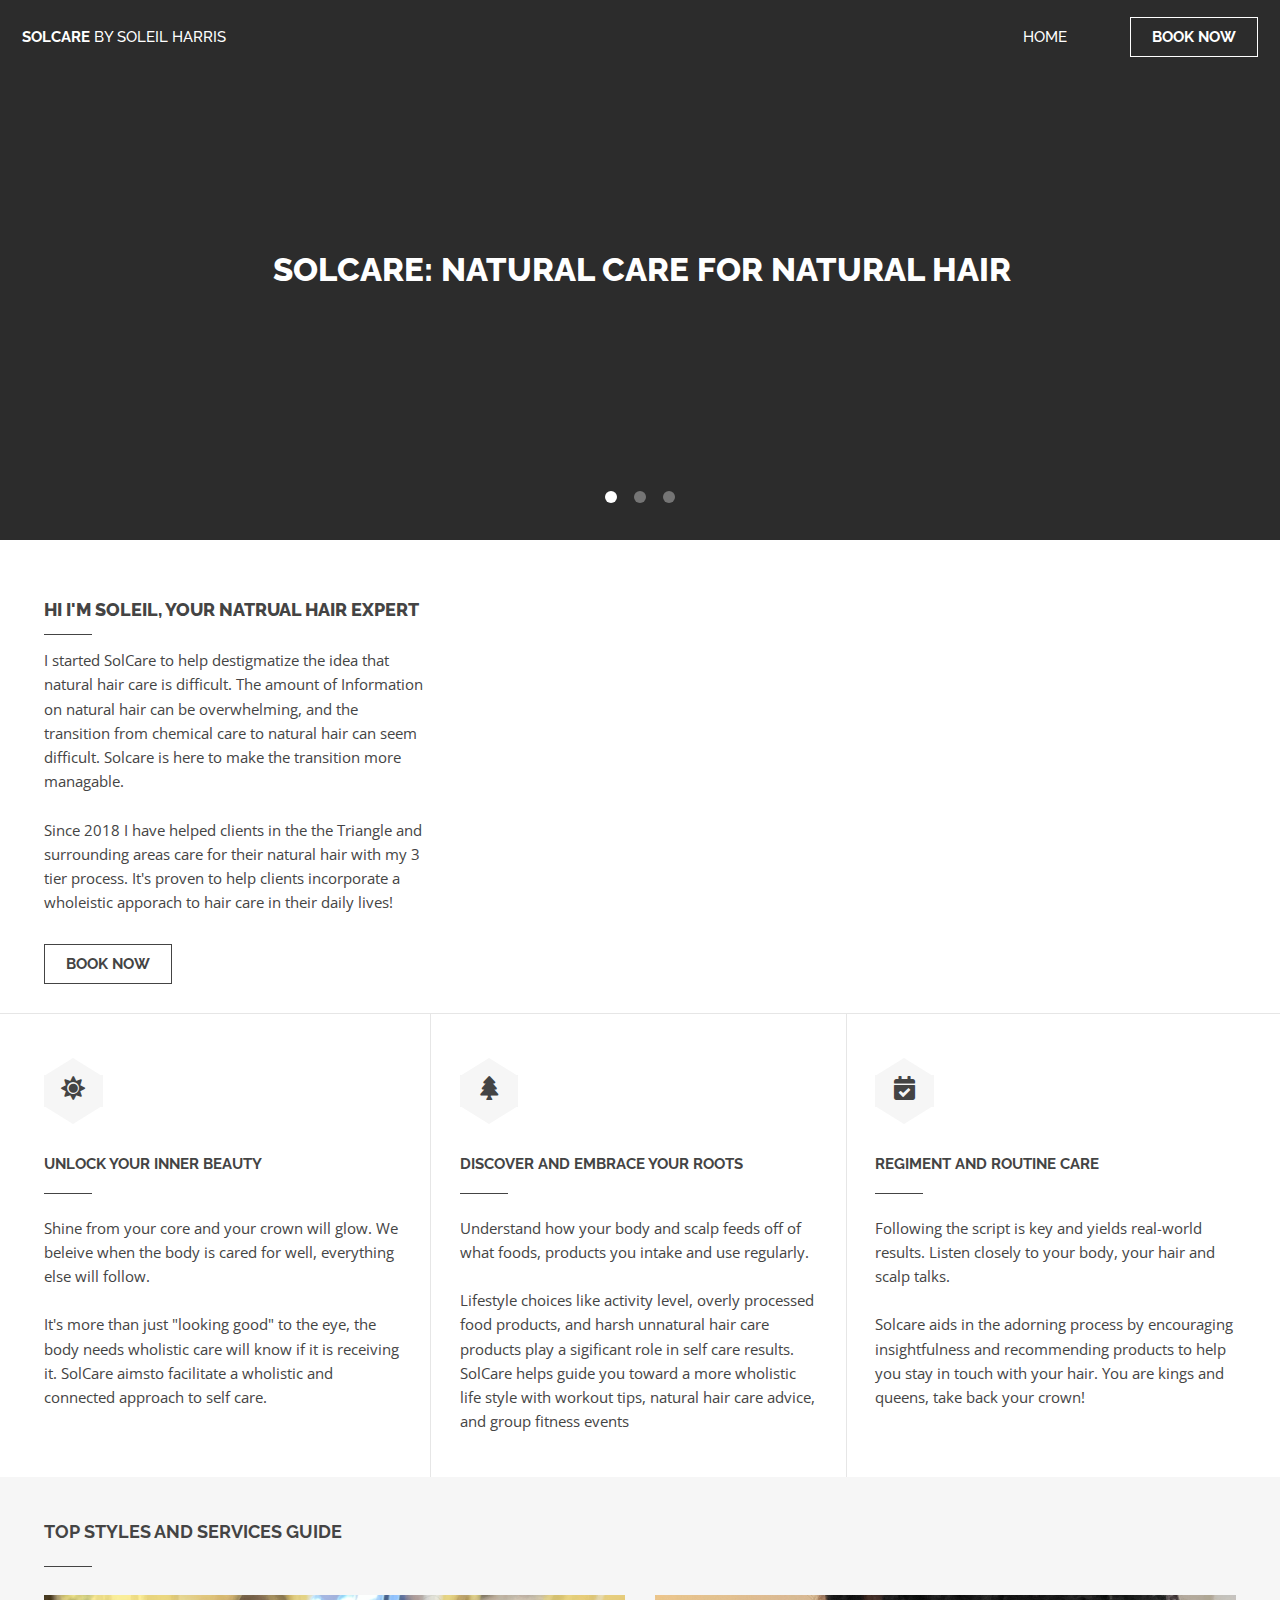
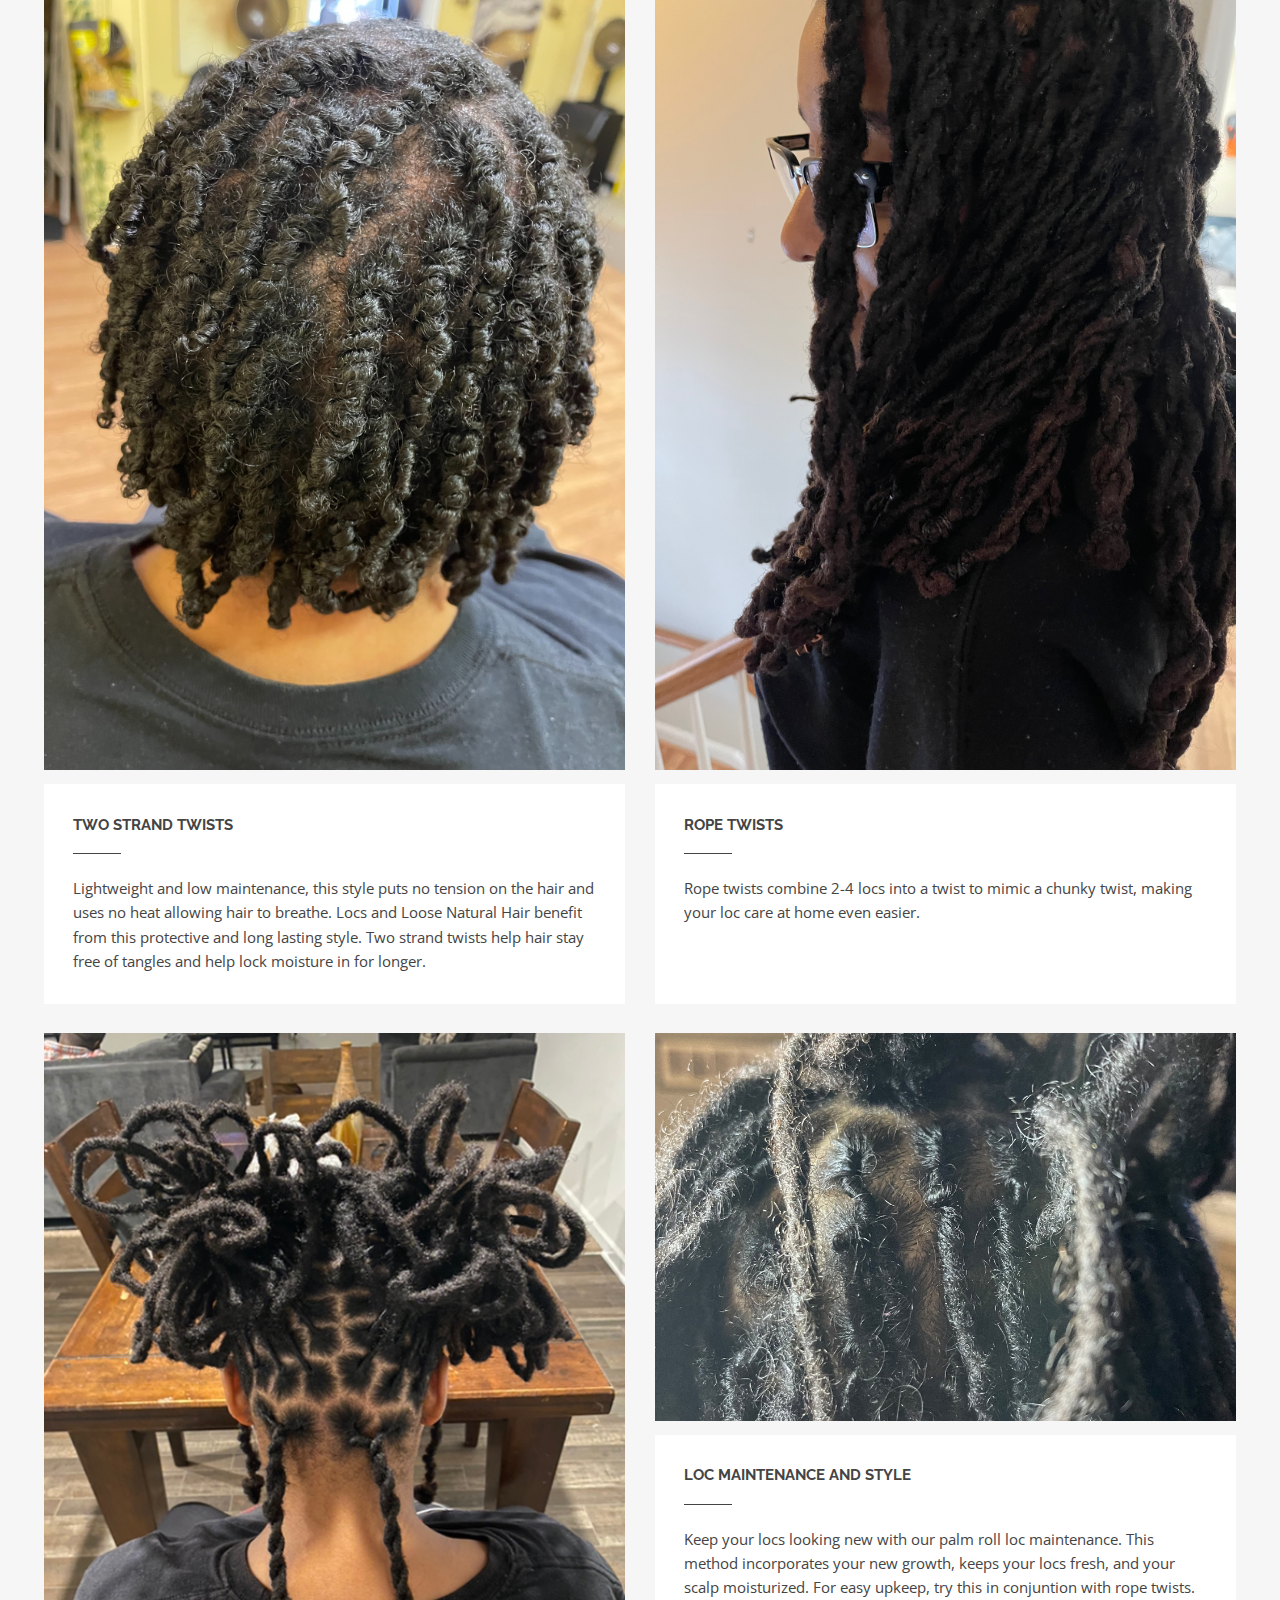
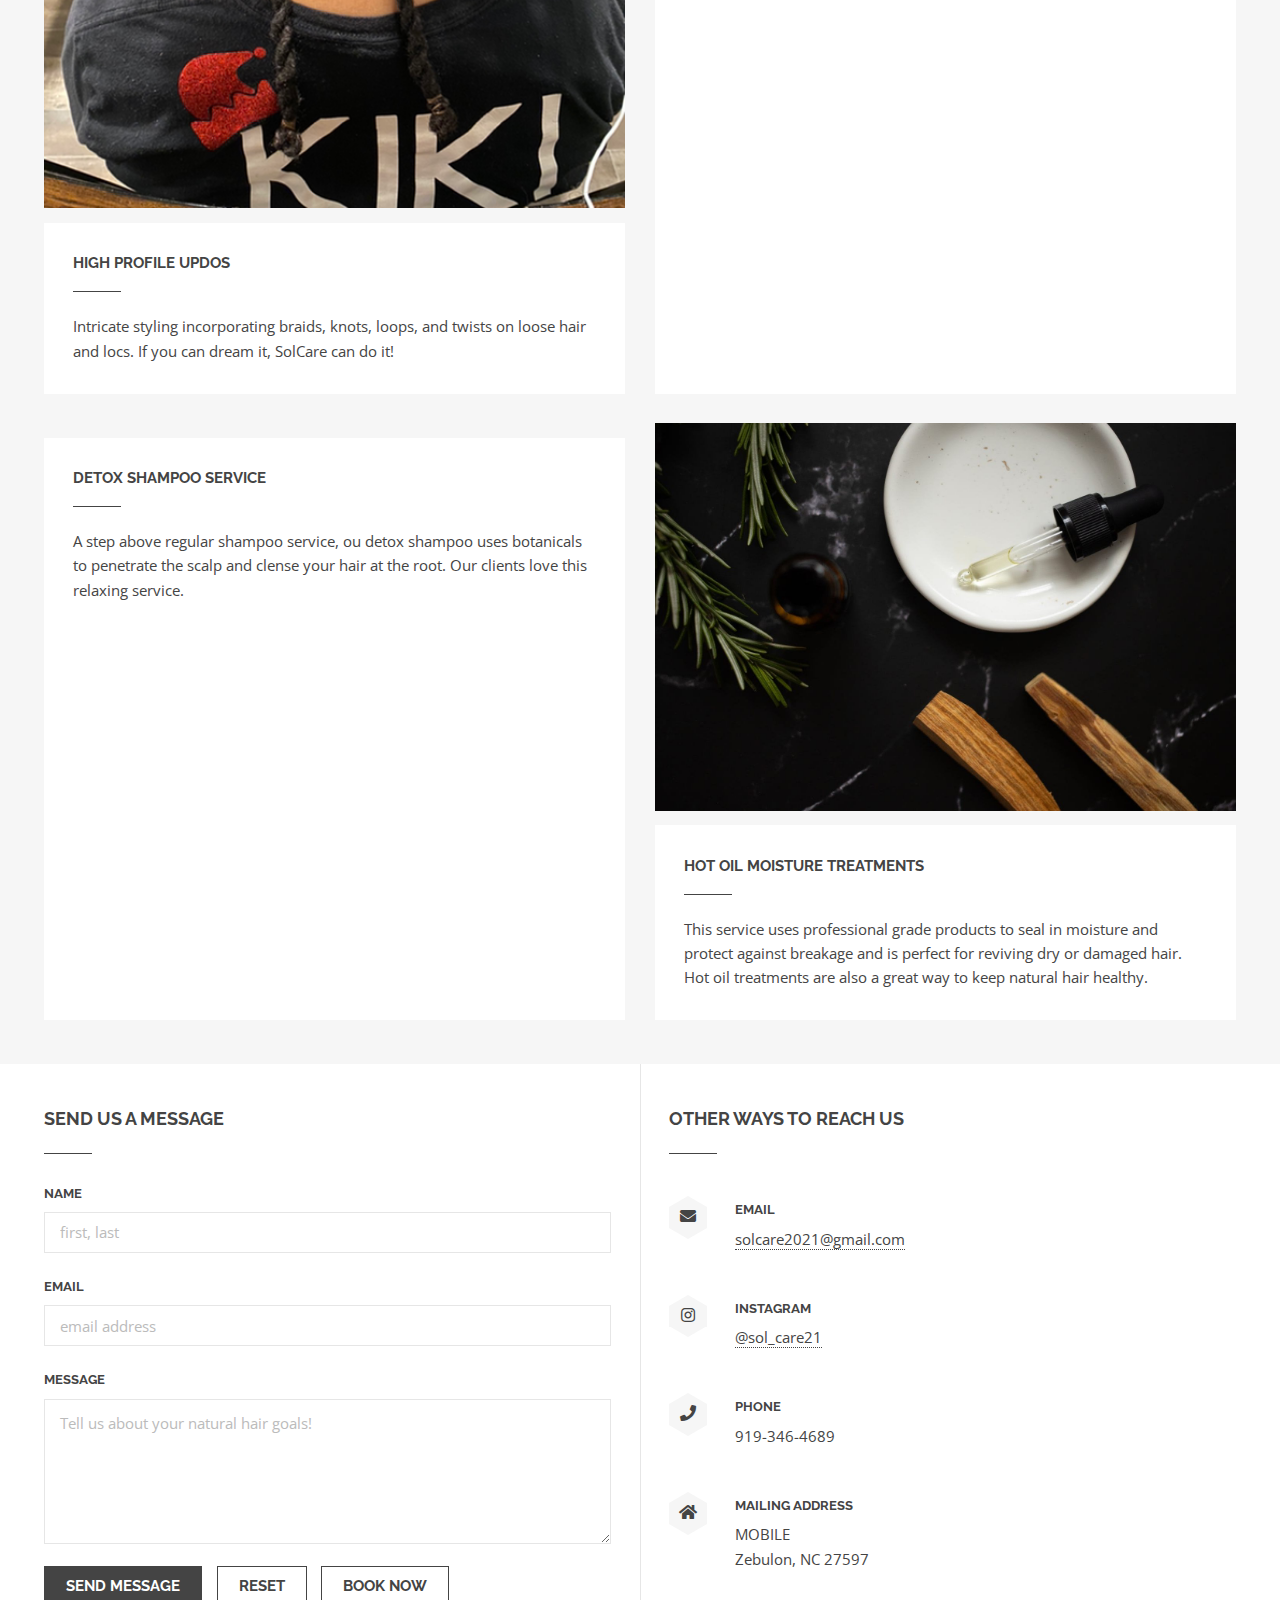
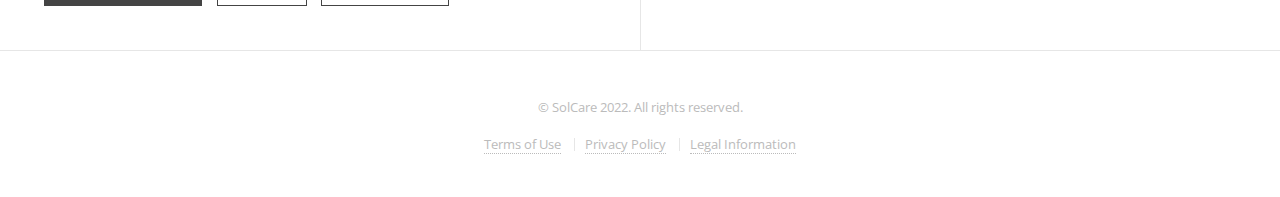
==== index.html @ ffca1820 "added pics" ====
<!DOCTYPE HTML>
<!--
	Slate by Pixelarity
	pixelarity.com | hello@pixelarity.com
	License: pixelarity.com/license
-->
<html>
	<head>
		<title>SolCare</title>
		<meta charset="utf-8" />
		<meta name="viewport" content="width=device-width, initial-scale=1, user-scalable=no" />
		<link rel="stylesheet" href="assets/css/main.css" />
		<noscript><link rel="stylesheet" href="assets/css/noscript.css" /></noscript>
	</head>
	<body class="is-preload">

		<!-- Header -->
			<header id="header" class="alt">
				<h1><a href="index.html">SOLCARE <span>by Soleil Harris</span></a></h1>
				<nav id="nav">
					<ul>
						<li><a href="index.html">Home</a></li>
						<li>
							<!---<a href="#" class="submenu fa-angle-down">Page Layouts</a>
							<ul>
								<li><a href="left-sidebar.html">Left Sidebar</a></li>
								<li><a href="right-sidebar.html">Right Sidebar</a></li>
								<li><a href="no-sidebar.html">No Sidebar</a></li>
								<li>
									<a href="#">Submenu</a>
									<ul>
										<li><a href="#">Option One</a></li>
										<li><a href="#">Option Two</a></li>
										<li><a href="#">Option Three</a></li>
										<li><a href="#">Option Four</a></li>
									</ul>
								</li>
							</ul>
						</li>
						<li><a href="elements.html">Elements</a></li> -->
						<li><a href="https://www.fresha.com/book-now/trdoz3l0/all-offer?pId=441278" class="button">BOOK NOW </a></li>
					</ul>
				</nav>
			</header>

		<!-- Banner -->
			<section id="banner">
				<article>
					<img src = "#" alt="" >
					<div class="inner">
						<h2><a href="#">SolCare: Natural Care for Natural Hair</a></h2>
					</div>
				</article>
				<article>
					<img src="#" alt="" />
					<div class="inner">
						<h2><a href="#">Full service Natural Hair</a></h2>
					</div>
				</article>
				<article>
					<img src="#"  alt="" />
					<div class="inner">
						<h2><a href="#">Natural Styles, Natrual Life</a></h2>
					</div>
				</article>
			</section>

		<!-- One -->
			<section id="one" class="wrapper major-pad">
				<div class="inner">
					<section class="spotlight">
						<div class="content">
							<h2>Hi I'm Soleil, Your Natrual Hair Expert</h2>
							<p> I started SolCare to help destigmatize the idea that natural hair care is difficult.
								The amount of Information on natural hair can be overwhelming, and the transition from
								chemical care to natural hair can seem difficult. Solcare is here to make the transition
								more managable.
								<br><br>
								Since 2018 I have helped clients in the the Triangle and surrounding 
								areas care for their natural hair with my 3 tier process. It's proven 
								to help clients incorporate a wholeistic apporach to hair care in their 
								daily lives!
							</p>
							<a href="https://www.fresha.com/book-now/trdoz3l0/all-offer?pId=441278" class="button">BOOK NOW </a>
						</div>
						<span class="image"><img src="images/Soleil.jpg" alt="" /></span>
					</section>
				</div>
			</section>

		<!-- Two -->
			<section id="two" class="wrapper content-pad">
				<div class="inner">
					<div class="features">
						<section class="content">
							<span class="icon-wrapper major"><span class="icon solid fa-sun"></span></span>
							<h3>Unlock Your Inner Beauty</h3>
							<p>Shine from your core and your crown will glow. We beleive when the body 
								 is cared for well, everything else will follow.
								<br><br>
								It's more than just "looking good" to the eye, the body 
								needs wholistic care will know if it is receiving it.
								SolCare aimsto facilitate a wholistic and connected 
								approach to self care. 
								
								
							</p>
						</section>
						<section class="content">
							<span class="icon-wrapper major"><span class="icon solid fa-tree"></span></span>
							<h3>Discover and Embrace Your Roots</h3>
							<p> Understand how your body and scalp feeds off of what foods, products 
								you intake and use regularly. 
								<br><br>
								Lifestyle choices like activity level, 
								overly processed food products, and harsh unnatural hair care products
								play a sigificant role in self care results. SolCare helps guide you 
								toward a more wholistic life style with workout tips, natural hair care 
								advice, and group fitness events
								
							</p>
						</section>
						<section class="content">
							<span class="icon-wrapper major"><span class="icon solid fa-calendar-check"></span></span>
							<h3>Regiment and Routine Care</h3>
							<p>Following the script is key and yields real-world results.
							   Listen closely to your body, your hair and scalp talks.  
							   <br><br>
							   Solcare aids in the adorning process by encouraging insightfulness 
							   and recommending products to help you stay in touch with your hair. 
							   You are kings and queens, take back your crown!
							   
							</p>
						</section>
					</div>
				</div>
			</section>

		<!-- Three -->
			<section id="three" class="wrapper style2">
				<div class="inner">
					<h2>Top Styles and Services Guide</h2>
					<div class="posts">
						<section class="post">
							<span class="image"><img src="images/rob.jpg" alt="" /></span>
							<div class="content">
								<h3>Two Strand Twists</h3>
								<p> Lightweight and low maintenance, this style puts no tension on the hair and uses no heat allowing hair to breathe. Locs and Loose Natural Hair benefit from this protective and long lasting style.
									Two strand twists help hair stay free of tangles and help lock moisture in for longer.</p>
								<!----<ul class="actions">
									<li><a href="#" class="button">More</a></li>
								</ul>-->
							</div>
						</section>
						<section class="post">
							<span class="image"><img src="images/log.jpg" alt="" /></span>
							<div class="content">
								<h3>Rope Twists </h3>
								<p>Rope twists combine 2-4 locs into a twist to mimic a chunky twist, making your loc care at home even easier. </p>
								<!----<ul class="actions">
									<li><a href="#" class="button">More</a></li>
								</ul>--->
							</div>
						</section>
						<section class="post">
							<span class="image"><img src="images/ud.png" alt="" /></span>
							<div class="content">
								<h3>High Profile Updos </h3>
								<p> Intricate styling incorporating braids, knots, loops, and twists on loose hair and locs. If you can dream it, SolCare can do it! </p>
								<!---<ul class="actions">
									<li><a href="#" class="button">More</a></li>
								</ul> -->
							</div>
						</section>
						<section class="post">
							<span class="image"><img src="images/maint.jpg" alt="" /></span>
							<div class="content">
								<h3>Loc Maintenance and Style</h3>
								<p> Keep your locs looking new with our palm roll loc maintenance. This method incorporates your new growth, keeps your locs fresh, and your scalp moisturized. For easy upkeep, try this in conjuntion with rope twists.</p>
								<!----<ul class="actions">
									<li><a href="#" class="button">More</a></li>
								</ul>-->
							</div>
						</section>
						<section class="post">
							<span class="image"><img src="images/wash.jpg" alt="" /></span>
							<div class="content">
								<h3>Detox Shampoo Service</h3>
								<p>A step above regular shampoo service, ou detox shampoo uses botanicals to penetrate the scalp and clense your hair at the root. Our clients love this relaxing service.  </p>
								<!--<ul class="actions">
									<li><a href="#" class="button">More</a></li>
								</ul> -->
							</div>
						</section>
						<section class="post">
							<span class="image"><img src="images/hot-oil.jpeg" alt="" /></span>
							<div class="content">
								<h3>Hot Oil Moisture Treatments</h3>
								<p>This service uses professional grade products to seal in moisture and protect against breakage and is perfect for reviving dry or damaged hair. Hot oil treatments are also a great way to keep natural hair healthy. </p>
								<!--<ul class="actions">
									<li><a href="#" class="button">More</a></li>
								</ul> --->
							</div>
						</section>
					</div>
				</div>
			</section>

		<!-- Contact -->
			<section id="contact" class="wrapper split">
				<div class="inner">
					<section>
						<h2>Send us a message</h2>
						<form method="post" action="#">
							<div class="row gtr-uniform">
								<div class="col-6 col-12-large col-6-medium col-12-xsmall">
									<label for="name">Name</label>
									<input type="text" name="name" placeholder= 'first, last' id="name" />
								</div>
								<div class="col-6 col-12-large col-6-medium col-12-xsmall">
									<label for="email">Email</label>
									<input type="email" name="email" placeholder='email address 'id="email" />
								</div>
								<div class="col-12">
									<label for="message">Message</label>
									<textarea name="message" id="message" placeholder = 'Tell us about your natural hair goals!' rows="5"></textarea>
								</div>
								<div class="col-12">
									<ul class="actions">
										<li><input type="submit" value="Send Message" class="primary" /></li>
										<li><input type="reset" value="Reset" /></li>
										<li><a href="https://www.fresha.com/book-now/trdoz3l0/all-offer?pId=441278" class="button">BOOK NOW </a></li>
									</ul>
								</div>
							</div>
						</form>
					</section>
					<section>
						<h2>Other ways to reach us</h2>
						<ul class="bulleted-icons">
							<li>
								<span class="icon-wrapper"><span class="icon solid fa-envelope"></span></span>
								<h3>Email</h3>
								<p><a href="mailto:solcare2021@gmail.com">solcare2021@gmail.com</a></p>
							</li>
							<li>
								<span class="icon-wrapper"><span class="icon brands fa-instagram"></span></span>
								<h3>instagram</h3>
								<p><a href="https://www.instagram.com/sol_care21">@sol_care21</a></p>
							</li>
							<li>
								<span class="icon-wrapper"><span class="icon solid fa-phone"></span></span>
								<h3>Phone</h3>
								<p>919-346-4689</p>
							</li>
							<!--<li>
								<span class="icon-wrapper"><span class="icon brands fa-facebook-f"></span></span>
								<h3>Facebook</h3>
								<p><a href="#">facebook.com/untitled-tld</a></p>
							</li>-->
							<li>
								<span class="icon-wrapper"><span class="icon solid fa-home"></span></span>
								<h3>Mailing Address</h3>
								<p>MOBILE<br />
								Zebulon, NC 27597<br />
								
								</p>
							</li>
							<!----<li>
								<span class="icon-wrapper"><span class="icon brands fa-linkedin-in"></span></span>
								<h3>LinkedIn</h3>
								<p><a href="#">linkedin.com/untitled-tld</a></p>
							</li>-->
						</ul>
					</section>
				</div>
			</section>

		<!-- Footer -->
			<footer id="footer">
				<div class="inner">
					<p class="copyright">&copy; SolCare 2022. All rights reserved.</p>
					<ul class="menu">
						<li><a href="#">Terms<span> of Use</span></a></li>
						<li><a href="#">Privacy<span> Policy</span></a></li>
						<li><a href="#">Legal<span> Information</span></a></li>
					</ul>
				</div>
			</footer>

		<!-- Scripts -->
			<script src="assets/js/jquery.min.js"></script>
			<script src="assets/js/jquery.dropotron.min.js"></script>
			<script src="assets/js/jquery.scrollex.min.js"></script>
			<script src="assets/js/browser.min.js"></script>
			<script src="assets/js/breakpoints.min.js"></script>
			<script src="assets/js/util.js"></script>
			<script src="assets/js/main.js"></script>

	</body>
</html>
---- assets/css/main.css ----
@import url(fontawesome-all.min.css);
@import url("https://fonts.googleapis.com/css?family=Open+Sans:400italic,600italic,400,600|Raleway:500,700,800");

/*
	Slate by Pixelarity
	pixelarity.com | hello@pixelarity.com
	License: pixelarity.com/license
*/

html, body, div, span, applet, object,
iframe, h1, h2, h3, h4, h5, h6, p, blockquote,
pre, a, abbr, acronym, address, big, cite,
code, del, dfn, em, img, ins, kbd, q, s, samp,
small, strike, strong, sub, sup, tt, var, b,
u, i, center, dl, dt, dd, ol, ul, li, fieldset,
form, label, legend, table, caption, tbody,
tfoot, thead, tr, th, td, article, aside,
canvas, details, embed, figure, figcaption,
footer, header, hgroup, menu, nav, output, ruby,
section, summary, time, mark, audio, video {
	margin: 0;
	padding: 0;
	border: 0;
	font-size: 100%;
	font: inherit;
	vertical-align: baseline;}

article, aside, details, figcaption, figure,
footer, header, hgroup, menu, nav, section {
	display: block;}

body {
	line-height: 1;
}

ol, ul {
	list-style: none;
}

blockquote, q {
	quotes: none;
}

	blockquote:before, blockquote:after, q:before, q:after {
		content: '';
		content: none;
	}

table {
	border-collapse: collapse;
	border-spacing: 0;
}

body {
	-webkit-text-size-adjust: none;
}

mark {
	background-color: transparent;
	color: inherit;
}

input::-moz-focus-inner {
	border: 0;
	padding: 0;
}

input, select, textarea {
	-moz-appearance: none;
	-webkit-appearance: none;
	-ms-appearance: none;
	appearance: none;
}

/* Basic */

	@-ms-viewport {
		width: device-width;
	}

	body {
		-ms-overflow-style: scrollbar;
	}

	@media screen and (max-width: 480px) {

		html, body {
			min-width: 320px;
		}

	}

	html {
		box-sizing: border-box;
	}

	*, *:before, *:after {
		box-sizing: inherit;
	}

	body {
		background: #fff;
	}

		body.is-preload *, body.is-preload *:before, body.is-preload *:after {
			-moz-animation: none !important;
			-webkit-animation: none !important;
			-ms-animation: none !important;
			animation: none !important;
			-moz-transition: none !important;
			-webkit-transition: none !important;
			-ms-transition: none !important;
			transition: none !important;
		}

/* Type */

	body {
		background-color: #fff;
		color: #444;
	}

	body, input, select, textarea {
		font-family: "Open Sans", Helvetica, sans-serif;
		font-size: 13pt;
		font-weight: 400;
		line-height: 1.65em;
	}

		@media screen and (max-width: 1680px) {

			body, input, select, textarea {
				font-size: 11pt;
			}

		}

	a {
		-moz-transition: border-bottom-color 0.2s ease-in-out;
		-webkit-transition: border-bottom-color 0.2s ease-in-out;
		-ms-transition: border-bottom-color 0.2s ease-in-out;
		transition: border-bottom-color 0.2s ease-in-out;
		border-bottom: dotted 1px;
		text-decoration: none;
	}

		a:hover {
			border-bottom-color: transparent;
		}

	strong, b {
		font-weight: 600;
	}

	em, i {
		font-style: italic;
	}

	p {
		margin: 0 0 2em 0;
	}

	h1, h2, h3, h4, h5, h6 {
		font-family: "Raleway", Helvetica, sans-serif;
		font-weight: 700;
		line-height: 1em;
		margin: 0 0 1.5em 0;
		padding-bottom: 1.25em;
		position: relative;
		text-transform: uppercase;
	}

		h1:after, h2:after, h3:after, h4:after, h5:after, h6:after {
			border-bottom: solid 1px;
			bottom: 0;
			content: '';
			display: inline-block;
			left: 0;
			position: absolute;
			width: 3rem;
		}

		h1 a, h2 a, h3 a, h4 a, h5 a, h6 a {
			border-bottom: 0;
			color: inherit;
			text-decoration: none;
		}

		h1.alt, h2.alt, h3.alt, h4.alt, h5.alt, h6.alt {
			margin: 0 0 1em 0;
			padding-bottom: 0;
		}

			h1.alt:after, h2.alt:after, h3.alt:after, h4.alt:after, h5.alt:after, h6.alt:after {
				display: none;
			}

	h2 {
		font-size: 1.25em;
		line-height: 1.25em;
	}

	h3 {
		font-size: 1em;
		line-height: 1.5em;
	}

	h4 {
		font-size: 1.1em;
		line-height: 1.5em;
	}

	h5 {
		font-size: 0.9em;
		line-height: 1.5em;
	}

	h6 {
		font-size: 0.7em;
		line-height: 1.5em;
	}

	@media screen and (max-width: 736px) {

		h2 {
			line-height: 1.5em;
		}

	}

	sub {
		font-size: 0.8em;
		position: relative;
		top: 0.5em;
	}

	sup {
		font-size: 0.8em;
		position: relative;
		top: -0.5em;
	}

	blockquote {
		border-left: solid 4px;
		font-style: italic;
		margin: 0 0 2em 0;
		padding: 0.5em 0 0.5em 2em;
	}

	code {
		border: solid 1px;
		font-family: "Courier New", monospace;
		font-size: 0.9em;
		margin: 0 0.25em;
		padding: 0.25em 0.65em;
	}

	pre {
		-webkit-overflow-scrolling: touch;
		font-family: "Courier New", monospace;
		font-size: 0.9em;
		margin: 0 0 2em 0;
	}

		pre code {
			display: block;
			line-height: 1.75em;
			padding: 1em 1.5em;
			overflow-x: auto;
		}

	hr {
		border: 0;
		border-bottom: solid 1px;
		margin: 2em 0;
	}

		hr.major {
			margin: 3em 0;
		}

	.align-left {
		text-align: left;
	}

	.align-center {
		text-align: center;
	}

	.align-right {
		text-align: right;
	}

	input, select, textarea {
		color: #444;
	}

	a {
		color: #444;
	}

	strong, b {
		color: #444;
	}

	h1, h2, h3, h4, h5, h6 {
		color: #444;
	}

	blockquote {
		border-left-color: #e6e6e6;
	}

	code {
		background: #f6f6f6;
		border-color: #e6e6e6;
	}

	hr {
		border-bottom-color: #e6e6e6;
	}

/* Row */

	.row {
		display: flex;
		flex-wrap: wrap;
		box-sizing: border-box;
		align-items: stretch;
	}

		.row > * {
			box-sizing: border-box;
		}

		.row.gtr-uniform > * > :last-child {
			margin-bottom: 0;
		}

		.row.aln-left {
			justify-content: flex-start;
		}

		.row.aln-center {
			justify-content: center;
		}

		.row.aln-right {
			justify-content: flex-end;
		}

		.row.aln-top {
			align-items: flex-start;
		}

		.row.aln-middle {
			align-items: center;
		}

		.row.aln-bottom {
			align-items: flex-end;
		}

		.row > .imp {
			order: -1;
		}

		.row > .col-1 {
			width: 8.33333%;
		}

		.row > .off-1 {
			margin-left: 8.33333%;
		}

		.row > .col-2 {
			width: 16.66667%;
		}

		.row > .off-2 {
			margin-left: 16.66667%;
		}

		.row > .col-3 {
			width: 25%;
		}

		.row > .off-3 {
			margin-left: 25%;
		}

		.row > .col-4 {
			width: 33.33333%;
		}

		.row > .off-4 {
			margin-left: 33.33333%;
		}

		.row > .col-5 {
			width: 41.66667%;
		}

		.row > .off-5 {
			margin-left: 41.66667%;
		}

		.row > .col-6 {
			width: 50%;
		}

		.row > .off-6 {
			margin-left: 50%;
		}

		.row > .col-7 {
			width: 58.33333%;
		}

		.row > .off-7 {
			margin-left: 58.33333%;
		}

		.row > .col-8 {
			width: 66.66667%;
		}

		.row > .off-8 {
			margin-left: 66.66667%;
		}

		.row > .col-9 {
			width: 75%;
		}

		.row > .off-9 {
			margin-left: 75%;
		}

		.row > .col-10 {
			width: 83.33333%;
		}

		.row > .off-10 {
			margin-left: 83.33333%;
		}

		.row > .col-11 {
			width: 91.66667%;
		}

		.row > .off-11 {
			margin-left: 91.66667%;
		}

		.row > .col-12 {
			width: 100%;
		}

		.row > .off-12 {
			margin-left: 100%;
		}

		.row.gtr-0 {
			margin-top: 0;
			margin-left: 0em;
		}

			.row.gtr-0 > * {
				padding: 0 0 0 0em;
			}

			.row.gtr-0.gtr-uniform {
				margin-top: 0em;
			}

				.row.gtr-0.gtr-uniform > * {
					padding-top: 0em;
				}

		.row.gtr-25 {
			margin-top: 0;
			margin-left: -0.5em;
		}

			.row.gtr-25 > * {
				padding: 0 0 0 0.5em;
			}

			.row.gtr-25.gtr-uniform {
				margin-top: -0.5em;
			}

				.row.gtr-25.gtr-uniform > * {
					padding-top: 0.5em;
				}

		.row.gtr-50 {
			margin-top: 0;
			margin-left: -1em;
		}

			.row.gtr-50 > * {
				padding: 0 0 0 1em;
			}

			.row.gtr-50.gtr-uniform {
				margin-top: -1em;
			}

				.row.gtr-50.gtr-uniform > * {
					padding-top: 1em;
				}

		.row {
			margin-top: 0;
			margin-left: -2em;
		}

			.row > * {
				padding: 0 0 0 2em;
			}

			.row.gtr-uniform {
				margin-top: -2em;
			}

				.row.gtr-uniform > * {
					padding-top: 2em;
				}

		.row.gtr-150 {
			margin-top: 0;
			margin-left: -3em;
		}

			.row.gtr-150 > * {
				padding: 0 0 0 3em;
			}

			.row.gtr-150.gtr-uniform {
				margin-top: -3em;
			}

				.row.gtr-150.gtr-uniform > * {
					padding-top: 3em;
				}

		.row.gtr-200 {
			margin-top: 0;
			margin-left: -4em;
		}

			.row.gtr-200 > * {
				padding: 0 0 0 4em;
			}

			.row.gtr-200.gtr-uniform {
				margin-top: -4em;
			}

				.row.gtr-200.gtr-uniform > * {
					padding-top: 4em;
				}

		@media screen and (max-width: 1680px) {

			.row {
				display: flex;
				flex-wrap: wrap;
				box-sizing: border-box;
				align-items: stretch;
			}

				.row > * {
					box-sizing: border-box;
				}

				.row.gtr-uniform > * > :last-child {
					margin-bottom: 0;
				}

				.row.aln-left {
					justify-content: flex-start;
				}

				.row.aln-center {
					justify-content: center;
				}

				.row.aln-right {
					justify-content: flex-end;
				}

				.row.aln-top {
					align-items: flex-start;
				}

				.row.aln-middle {
					align-items: center;
				}

				.row.aln-bottom {
					align-items: flex-end;
				}

				.row > .imp-xlarge {
					order: -1;
				}

				.row > .col-1-xlarge {
					width: 8.33333%;
				}

				.row > .off-1-xlarge {
					margin-left: 8.33333%;
				}

				.row > .col-2-xlarge {
					width: 16.66667%;
				}

				.row > .off-2-xlarge {
					margin-left: 16.66667%;
				}

				.row > .col-3-xlarge {
					width: 25%;
				}

				.row > .off-3-xlarge {
					margin-left: 25%;
				}

				.row > .col-4-xlarge {
					width: 33.33333%;
				}

				.row > .off-4-xlarge {
					margin-left: 33.33333%;
				}

				.row > .col-5-xlarge {
					width: 41.66667%;
				}

				.row > .off-5-xlarge {
					margin-left: 41.66667%;
				}

				.row > .col-6-xlarge {
					width: 50%;
				}

				.row > .off-6-xlarge {
					margin-left: 50%;
				}

				.row > .col-7-xlarge {
					width: 58.33333%;
				}

				.row > .off-7-xlarge {
					margin-left: 58.33333%;
				}

				.row > .col-8-xlarge {
					width: 66.66667%;
				}

				.row > .off-8-xlarge {
					margin-left: 66.66667%;
				}

				.row > .col-9-xlarge {
					width: 75%;
				}

				.row > .off-9-xlarge {
					margin-left: 75%;
				}

				.row > .col-10-xlarge {
					width: 83.33333%;
				}

				.row > .off-10-xlarge {
					margin-left: 83.33333%;
				}

				.row > .col-11-xlarge {
					width: 91.66667%;
				}

				.row > .off-11-xlarge {
					margin-left: 91.66667%;
				}

				.row > .col-12-xlarge {
					width: 100%;
				}

				.row > .off-12-xlarge {
					margin-left: 100%;
				}

				.row.gtr-0 {
					margin-top: 0;
					margin-left: 0em;
				}

					.row.gtr-0 > * {
						padding: 0 0 0 0em;
					}

					.row.gtr-0.gtr-uniform {
						margin-top: 0em;
					}

						.row.gtr-0.gtr-uniform > * {
							padding-top: 0em;
						}

				.row.gtr-25 {
					margin-top: 0;
					margin-left: -0.5em;
				}

					.row.gtr-25 > * {
						padding: 0 0 0 0.5em;
					}

					.row.gtr-25.gtr-uniform {
						margin-top: -0.5em;
					}

						.row.gtr-25.gtr-uniform > * {
							padding-top: 0.5em;
						}

				.row.gtr-50 {
					margin-top: 0;
					margin-left: -1em;
				}

					.row.gtr-50 > * {
						padding: 0 0 0 1em;
					}

					.row.gtr-50.gtr-uniform {
						margin-top: -1em;
					}

						.row.gtr-50.gtr-uniform > * {
							padding-top: 1em;
						}

				.row {
					margin-top: 0;
					margin-left: -2em;
				}

					.row > * {
						padding: 0 0 0 2em;
					}

					.row.gtr-uniform {
						margin-top: -2em;
					}

						.row.gtr-uniform > * {
							padding-top: 2em;
						}

				.row.gtr-150 {
					margin-top: 0;
					margin-left: -3em;
				}

					.row.gtr-150 > * {
						padding: 0 0 0 3em;
					}

					.row.gtr-150.gtr-uniform {
						margin-top: -3em;
					}

						.row.gtr-150.gtr-uniform > * {
							padding-top: 3em;
						}

				.row.gtr-200 {
					margin-top: 0;
					margin-left: -4em;
				}

					.row.gtr-200 > * {
						padding: 0 0 0 4em;
					}

					.row.gtr-200.gtr-uniform {
						margin-top: -4em;
					}

						.row.gtr-200.gtr-uniform > * {
							padding-top: 4em;
						}

		}

		@media screen and (max-width: 1280px) {

			.row {
				display: flex;
				flex-wrap: wrap;
				box-sizing: border-box;
				align-items: stretch;
			}

				.row > * {
					box-sizing: border-box;
				}

				.row.gtr-uniform > * > :last-child {
					margin-bottom: 0;
				}

				.row.aln-left {
					justify-content: flex-start;
				}

				.row.aln-center {
					justify-content: center;
				}

				.row.aln-right {
					justify-content: flex-end;
				}

				.row.aln-top {
					align-items: flex-start;
				}

				.row.aln-middle {
					align-items: center;
				}

				.row.aln-bottom {
					align-items: flex-end;
				}

				.row > .imp-large {
					order: -1;
				}

				.row > .col-1-large {
					width: 8.33333%;
				}

				.row > .off-1-large {
					margin-left: 8.33333%;
				}

				.row > .col-2-large {
					width: 16.66667%;
				}

				.row > .off-2-large {
					margin-left: 16.66667%;
				}

				.row > .col-3-large {
					width: 25%;
				}

				.row > .off-3-large {
					margin-left: 25%;
				}

				.row > .col-4-large {
					width: 33.33333%;
				}

				.row > .off-4-large {
					margin-left: 33.33333%;
				}

				.row > .col-5-large {
					width: 41.66667%;
				}

				.row > .off-5-large {
					margin-left: 41.66667%;
				}

				.row > .col-6-large {
					width: 50%;
				}

				.row > .off-6-large {
					margin-left: 50%;
				}

				.row > .col-7-large {
					width: 58.33333%;
				}

				.row > .off-7-large {
					margin-left: 58.33333%;
				}

				.row > .col-8-large {
					width: 66.66667%;
				}

				.row > .off-8-large {
					margin-left: 66.66667%;
				}

				.row > .col-9-large {
					width: 75%;
				}

				.row > .off-9-large {
					margin-left: 75%;
				}

				.row > .col-10-large {
					width: 83.33333%;
				}

				.row > .off-10-large {
					margin-left: 83.33333%;
				}

				.row > .col-11-large {
					width: 91.66667%;
				}

				.row > .off-11-large {
					margin-left: 91.66667%;
				}

				.row > .col-12-large {
					width: 100%;
				}

				.row > .off-12-large {
					margin-left: 100%;
				}

				.row.gtr-0 {
					margin-top: 0;
					margin-left: 0em;
				}

					.row.gtr-0 > * {
						padding: 0 0 0 0em;
					}

					.row.gtr-0.gtr-uniform {
						margin-top: 0em;
					}

						.row.gtr-0.gtr-uniform > * {
							padding-top: 0em;
						}

				.row.gtr-25 {
					margin-top: 0;
					margin-left: -0.375em;
				}

					.row.gtr-25 > * {
						padding: 0 0 0 0.375em;
					}

					.row.gtr-25.gtr-uniform {
						margin-top: -0.375em;
					}

						.row.gtr-25.gtr-uniform > * {
							padding-top: 0.375em;
						}

				.row.gtr-50 {
					margin-top: 0;
					margin-left: -0.75em;
				}

					.row.gtr-50 > * {
						padding: 0 0 0 0.75em;
					}

					.row.gtr-50.gtr-uniform {
						margin-top: -0.75em;
					}

						.row.gtr-50.gtr-uniform > * {
							padding-top: 0.75em;
						}

				.row {
					margin-top: 0;
					margin-left: -1.5em;
				}

					.row > * {
						padding: 0 0 0 1.5em;
					}

					.row.gtr-uniform {
						margin-top: -1.5em;
					}

						.row.gtr-uniform > * {
							padding-top: 1.5em;
						}

				.row.gtr-150 {
					margin-top: 0;
					margin-left: -2.25em;
				}

					.row.gtr-150 > * {
						padding: 0 0 0 2.25em;
					}

					.row.gtr-150.gtr-uniform {
						margin-top: -2.25em;
					}

						.row.gtr-150.gtr-uniform > * {
							padding-top: 2.25em;
						}

				.row.gtr-200 {
					margin-top: 0;
					margin-left: -3em;
				}

					.row.gtr-200 > * {
						padding: 0 0 0 3em;
					}

					.row.gtr-200.gtr-uniform {
						margin-top: -3em;
					}

						.row.gtr-200.gtr-uniform > * {
							padding-top: 3em;
						}

		}

		@media screen and (max-width: 980px) {

			.row {
				display: flex;
				flex-wrap: wrap;
				box-sizing: border-box;
				align-items: stretch;
			}

				.row > * {
					box-sizing: border-box;
				}

				.row.gtr-uniform > * > :last-child {
					margin-bottom: 0;
				}

				.row.aln-left {
					justify-content: flex-start;
				}

				.row.aln-center {
					justify-content: center;
				}

				.row.aln-right {
					justify-content: flex-end;
				}

				.row.aln-top {
					align-items: flex-start;
				}

				.row.aln-middle {
					align-items: center;
				}

				.row.aln-bottom {
					align-items: flex-end;
				}

				.row > .imp-medium {
					order: -1;
				}

				.row > .col-1-medium {
					width: 8.33333%;
				}

				.row > .off-1-medium {
					margin-left: 8.33333%;
				}

				.row > .col-2-medium {
					width: 16.66667%;
				}

				.row > .off-2-medium {
					margin-left: 16.66667%;
				}

				.row > .col-3-medium {
					width: 25%;
				}

				.row > .off-3-medium {
					margin-left: 25%;
				}

				.row > .col-4-medium {
					width: 33.33333%;
				}

				.row > .off-4-medium {
					margin-left: 33.33333%;
				}

				.row > .col-5-medium {
					width: 41.66667%;
				}

				.row > .off-5-medium {
					margin-left: 41.66667%;
				}

				.row > .col-6-medium {
					width: 50%;
				}

				.row > .off-6-medium {
					margin-left: 50%;
				}

				.row > .col-7-medium {
					width: 58.33333%;
				}

				.row > .off-7-medium {
					margin-left: 58.33333%;
				}

				.row > .col-8-medium {
					width: 66.66667%;
				}

				.row > .off-8-medium {
					margin-left: 66.66667%;
				}

				.row > .col-9-medium {
					width: 75%;
				}

				.row > .off-9-medium {
					margin-left: 75%;
				}

				.row > .col-10-medium {
					width: 83.33333%;
				}

				.row > .off-10-medium {
					margin-left: 83.33333%;
				}

				.row > .col-11-medium {
					width: 91.66667%;
				}

				.row > .off-11-medium {
					margin-left: 91.66667%;
				}

				.row > .col-12-medium {
					width: 100%;
				}

				.row > .off-12-medium {
					margin-left: 100%;
				}

				.row.gtr-0 {
					margin-top: 0;
					margin-left: 0em;
				}

					.row.gtr-0 > * {
						padding: 0 0 0 0em;
					}

					.row.gtr-0.gtr-uniform {
						margin-top: 0em;
					}

						.row.gtr-0.gtr-uniform > * {
							padding-top: 0em;
						}

				.row.gtr-25 {
					margin-top: 0;
					margin-left: -0.375em;
				}

					.row.gtr-25 > * {
						padding: 0 0 0 0.375em;
					}

					.row.gtr-25.gtr-uniform {
						margin-top: -0.375em;
					}

						.row.gtr-25.gtr-uniform > * {
							padding-top: 0.375em;
						}

				.row.gtr-50 {
					margin-top: 0;
					margin-left: -0.75em;
				}

					.row.gtr-50 > * {
						padding: 0 0 0 0.75em;
					}

					.row.gtr-50.gtr-uniform {
						margin-top: -0.75em;
					}

						.row.gtr-50.gtr-uniform > * {
							padding-top: 0.75em;
						}

				.row {
					margin-top: 0;
					margin-left: -1.5em;
				}

					.row > * {
						padding: 0 0 0 1.5em;
					}

					.row.gtr-uniform {
						margin-top: -1.5em;
					}

						.row.gtr-uniform > * {
							padding-top: 1.5em;
						}

				.row.gtr-150 {
					margin-top: 0;
					margin-left: -2.25em;
				}

					.row.gtr-150 > * {
						padding: 0 0 0 2.25em;
					}

					.row.gtr-150.gtr-uniform {
						margin-top: -2.25em;
					}

						.row.gtr-150.gtr-uniform > * {
							padding-top: 2.25em;
						}

				.row.gtr-200 {
					margin-top: 0;
					margin-left: -3em;
				}

					.row.gtr-200 > * {
						padding: 0 0 0 3em;
					}

					.row.gtr-200.gtr-uniform {
						margin-top: -3em;
					}

						.row.gtr-200.gtr-uniform > * {
							padding-top: 3em;
						}

		}

		@media screen and (max-width: 736px) {

			.row {
				display: flex;
				flex-wrap: wrap;
				box-sizing: border-box;
				align-items: stretch;
			}

				.row > * {
					box-sizing: border-box;
				}

				.row.gtr-uniform > * > :last-child {
					margin-bottom: 0;
				}

				.row.aln-left {
					justify-content: flex-start;
				}

				.row.aln-center {
					justify-content: center;
				}

				.row.aln-right {
					justify-content: flex-end;
				}

				.row.aln-top {
					align-items: flex-start;
				}

				.row.aln-middle {
					align-items: center;
				}

				.row.aln-bottom {
					align-items: flex-end;
				}

				.row > .imp-small {
					order: -1;
				}

				.row > .col-1-small {
					width: 8.33333%;
				}

				.row > .off-1-small {
					margin-left: 8.33333%;
				}

				.row > .col-2-small {
					width: 16.66667%;
				}

				.row > .off-2-small {
					margin-left: 16.66667%;
				}

				.row > .col-3-small {
					width: 25%;
				}

				.row > .off-3-small {
					margin-left: 25%;
				}

				.row > .col-4-small {
					width: 33.33333%;
				}

				.row > .off-4-small {
					margin-left: 33.33333%;
				}

				.row > .col-5-small {
					width: 41.66667%;
				}

				.row > .off-5-small {
					margin-left: 41.66667%;
				}

				.row > .col-6-small {
					width: 50%;
				}

				.row > .off-6-small {
					margin-left: 50%;
				}

				.row > .col-7-small {
					width: 58.33333%;
				}

				.row > .off-7-small {
					margin-left: 58.33333%;
				}

				.row > .col-8-small {
					width: 66.66667%;
				}

				.row > .off-8-small {
					margin-left: 66.66667%;
				}

				.row > .col-9-small {
					width: 75%;
				}

				.row > .off-9-small {
					margin-left: 75%;
				}

				.row > .col-10-small {
					width: 83.33333%;
				}

				.row > .off-10-small {
					margin-left: 83.33333%;
				}

				.row > .col-11-small {
					width: 91.66667%;
				}

				.row > .off-11-small {
					margin-left: 91.66667%;
				}

				.row > .col-12-small {
					width: 100%;
				}

				.row > .off-12-small {
					margin-left: 100%;
				}

				.row.gtr-0 {
					margin-top: 0;
					margin-left: 0em;
				}

					.row.gtr-0 > * {
						padding: 0 0 0 0em;
					}

					.row.gtr-0.gtr-uniform {
						margin-top: 0em;
					}

						.row.gtr-0.gtr-uniform > * {
							padding-top: 0em;
						}

				.row.gtr-25 {
					margin-top: 0;
					margin-left: -0.3125em;
				}

					.row.gtr-25 > * {
						padding: 0 0 0 0.3125em;
					}

					.row.gtr-25.gtr-uniform {
						margin-top: -0.3125em;
					}

						.row.gtr-25.gtr-uniform > * {
							padding-top: 0.3125em;
						}

				.row.gtr-50 {
					margin-top: 0;
					margin-left: -0.625em;
				}

					.row.gtr-50 > * {
						padding: 0 0 0 0.625em;
					}

					.row.gtr-50.gtr-uniform {
						margin-top: -0.625em;
					}

						.row.gtr-50.gtr-uniform > * {
							padding-top: 0.625em;
						}

				.row {
					margin-top: 0;
					margin-left: -1.25em;
				}

					.row > * {
						padding: 0 0 0 1.25em;
					}

					.row.gtr-uniform {
						margin-top: -1.25em;
					}

						.row.gtr-uniform > * {
							padding-top: 1.25em;
						}

				.row.gtr-150 {
					margin-top: 0;
					margin-left: -1.875em;
				}

					.row.gtr-150 > * {
						padding: 0 0 0 1.875em;
					}

					.row.gtr-150.gtr-uniform {
						margin-top: -1.875em;
					}

						.row.gtr-150.gtr-uniform > * {
							padding-top: 1.875em;
						}

				.row.gtr-200 {
					margin-top: 0;
					margin-left: -2.5em;
				}

					.row.gtr-200 > * {
						padding: 0 0 0 2.5em;
					}

					.row.gtr-200.gtr-uniform {
						margin-top: -2.5em;
					}

						.row.gtr-200.gtr-uniform > * {
							padding-top: 2.5em;
						}

		}

		@media screen and (max-width: 480px) {

			.row {
				display: flex;
				flex-wrap: wrap;
				box-sizing: border-box;
				align-items: stretch;
			}

				.row > * {
					box-sizing: border-box;
				}

				.row.gtr-uniform > * > :last-child {
					margin-bottom: 0;
				}

				.row.aln-left {
					justify-content: flex-start;
				}

				.row.aln-center {
					justify-content: center;
				}

				.row.aln-right {
					justify-content: flex-end;
				}

				.row.aln-top {
					align-items: flex-start;
				}

				.row.aln-middle {
					align-items: center;
				}

				.row.aln-bottom {
					align-items: flex-end;
				}

				.row > .imp-xsmall {
					order: -1;
				}

				.row > .col-1-xsmall {
					width: 8.33333%;
				}

				.row > .off-1-xsmall {
					margin-left: 8.33333%;
				}

				.row > .col-2-xsmall {
					width: 16.66667%;
				}

				.row > .off-2-xsmall {
					margin-left: 16.66667%;
				}

				.row > .col-3-xsmall {
					width: 25%;
				}

				.row > .off-3-xsmall {
					margin-left: 25%;
				}

				.row > .col-4-xsmall {
					width: 33.33333%;
				}

				.row > .off-4-xsmall {
					margin-left: 33.33333%;
				}

				.row > .col-5-xsmall {
					width: 41.66667%;
				}

				.row > .off-5-xsmall {
					margin-left: 41.66667%;
				}

				.row > .col-6-xsmall {
					width: 50%;
				}

				.row > .off-6-xsmall {
					margin-left: 50%;
				}

				.row > .col-7-xsmall {
					width: 58.33333%;
				}

				.row > .off-7-xsmall {
					margin-left: 58.33333%;
				}

				.row > .col-8-xsmall {
					width: 66.66667%;
				}

				.row > .off-8-xsmall {
					margin-left: 66.66667%;
				}

				.row > .col-9-xsmall {
					width: 75%;
				}

				.row > .off-9-xsmall {
					margin-left: 75%;
				}

				.row > .col-10-xsmall {
					width: 83.33333%;
				}

				.row > .off-10-xsmall {
					margin-left: 83.33333%;
				}

				.row > .col-11-xsmall {
					width: 91.66667%;
				}

				.row > .off-11-xsmall {
					margin-left: 91.66667%;
				}

				.row > .col-12-xsmall {
					width: 100%;
				}

				.row > .off-12-xsmall {
					margin-left: 100%;
				}

				.row.gtr-0 {
					margin-top: 0;
					margin-left: 0em;
				}

					.row.gtr-0 > * {
						padding: 0 0 0 0em;
					}

					.row.gtr-0.gtr-uniform {
						margin-top: 0em;
					}

						.row.gtr-0.gtr-uniform > * {
							padding-top: 0em;
						}

				.row.gtr-25 {
					margin-top: 0;
					margin-left: -0.3125em;
				}

					.row.gtr-25 > * {
						padding: 0 0 0 0.3125em;
					}

					.row.gtr-25.gtr-uniform {
						margin-top: -0.3125em;
					}

						.row.gtr-25.gtr-uniform > * {
							padding-top: 0.3125em;
						}

				.row.gtr-50 {
					margin-top: 0;
					margin-left: -0.625em;
				}

					.row.gtr-50 > * {
						padding: 0 0 0 0.625em;
					}

					.row.gtr-50.gtr-uniform {
						margin-top: -0.625em;
					}

						.row.gtr-50.gtr-uniform > * {
							padding-top: 0.625em;
						}

				.row {
					margin-top: 0;
					margin-left: -1.25em;
				}

					.row > * {
						padding: 0 0 0 1.25em;
					}

					.row.gtr-uniform {
						margin-top: -1.25em;
					}

						.row.gtr-uniform > * {
							padding-top: 1.25em;
						}

				.row.gtr-150 {
					margin-top: 0;
					margin-left: -1.875em;
				}

					.row.gtr-150 > * {
						padding: 0 0 0 1.875em;
					}

					.row.gtr-150.gtr-uniform {
						margin-top: -1.875em;
					}

						.row.gtr-150.gtr-uniform > * {
							padding-top: 1.875em;
						}

				.row.gtr-200 {
					margin-top: 0;
					margin-left: -2.5em;
				}

					.row.gtr-200 > * {
						padding: 0 0 0 2.5em;
					}

					.row.gtr-200.gtr-uniform {
						margin-top: -2.5em;
					}

						.row.gtr-200.gtr-uniform > * {
							padding-top: 2.5em;
						}

		}

/* Box */

	.box {
		border: solid 1px;
		margin-bottom: 2em;
		padding: 1.5em;
	}

		.box > :last-child,
		.box > :last-child > :last-child,
		.box > :last-child > :last-child > :last-child {
			margin-bottom: 0;
		}

		.box.alt {
			border: 0;
			padding: 0;
		}

	.box {
		border-color: #e6e6e6;
	}

/* Button */

	input[type="submit"],
	input[type="reset"],
	input[type="button"],
	button,
	.button {
		-moz-appearance: none;
		-webkit-appearance: none;
		-ms-appearance: none;
		appearance: none;
		-moz-transition: background-color 0.2s ease-in-out;
		-webkit-transition: background-color 0.2s ease-in-out;
		-ms-transition: background-color 0.2s ease-in-out;
		transition: background-color 0.2s ease-in-out;
		border: 0;
		border-radius: 0;
		cursor: pointer;
		display: inline-block;
		font-family: "Raleway", Helvetica, sans-serif;
		font-weight: 700;
		height: 2.75em;
		line-height: 2.75em;
		padding: 0 1.5em;
		text-align: center;
		text-decoration: none;
		text-transform: uppercase;
		white-space: nowrap;
	}

		input[type="submit"].icon,
		input[type="reset"].icon,
		input[type="button"].icon,
		button.icon,
		.button.icon {
			padding-left: 1.35em;
		}

			input[type="submit"].icon:before,
			input[type="reset"].icon:before,
			input[type="button"].icon:before,
			button.icon:before,
			.button.icon:before {
				margin-right: 0.5em;
			}

		input[type="submit"].fit,
		input[type="reset"].fit,
		input[type="button"].fit,
		button.fit,
		.button.fit {
			display: block;
		}

		input[type="submit"].small,
		input[type="reset"].small,
		input[type="button"].small,
		button.small,
		.button.small {
			font-size: 0.8em;
		}

		input[type="submit"].large,
		input[type="reset"].large,
		input[type="button"].large,
		button.large,
		.button.large {
			font-size: 1.35em;
		}

		input[type="submit"].disabled, input[type="submit"]:disabled,
		input[type="reset"].disabled,
		input[type="reset"]:disabled,
		input[type="button"].disabled,
		input[type="button"]:disabled,
		button.disabled,
		button:disabled,
		.button.disabled,
		.button:disabled {
			pointer-events: none;
			opacity: 0.25;
		}

	input[type="submit"],
	input[type="reset"],
	input[type="button"],
	button,
	.button {
		background-color: transparent;
		color: #444 !important;
		box-shadow: inset 0 0 0 1px #444;
	}

		input[type="submit"]:hover,
		input[type="reset"]:hover,
		input[type="button"]:hover,
		button:hover,
		.button:hover {
			background-color: #f6f6f6;
		}

		input[type="submit"]:active,
		input[type="reset"]:active,
		input[type="button"]:active,
		button:active,
		.button:active {
			background-color: #e2e2e2;
		}

		input[type="submit"].primary,
		input[type="reset"].primary,
		input[type="button"].primary,
		button.primary,
		.button.primary {
			box-shadow: none;
			background-color: #444;
			color: #fff !important;
		}

			input[type="submit"].primary:hover,
			input[type="reset"].primary:hover,
			input[type="button"].primary:hover,
			button.primary:hover,
			.button.primary:hover {
				background-color: #515151;
			}

			input[type="submit"].primary:active,
			input[type="reset"].primary:active,
			input[type="button"].primary:active,
			button.primary:active,
			.button.primary:active {
				background-color: #373737;
			}

/* Features */

	.features {
		display: -moz-flex;
		display: -webkit-flex;
		display: -ms-flex;
		display: flex;
		-moz-justify-content: space-between;
		-webkit-justify-content: space-between;
		-ms-justify-content: space-between;
		justify-content: space-between;
		position: relative;
	}

		.features > section {
			width: calc(33.33333333% - 5em);
		}

			.features > section:before {
				content: '';
				display: block;
				height: 100%;
				margin-left: -3.75em;
				position: absolute;
				top: 0;
				width: 1px;
			}

			.features > section:first-child {
				border-left: 0;
			}

				.features > section:first-child:before {
					display: none;
				}

		@media screen and (max-width: 1280px) {

			.features > section {
				width: calc(33.33333333% - 2.5em);
			}

				.features > section:before {
					margin-left: -2em;
				}

		}

		@media screen and (max-width: 980px) {

			.features {
				-moz-flex-direction: column;
				-webkit-flex-direction: column;
				-ms-flex-direction: column;
				flex-direction: column;
			}

				.features > section {
					width: 100%;
				}

					.features > section:before {
						width: 100%;
						height: 1px;
						margin-left: 0;
						position: relative;
						top: -3em;
					}

					.features > section:first-child:before {
						display: none;
					}

		}

		@media screen and (max-width: 736px) {

			.features > section:before {
				top: -2.5em;
			}

		}

	.features > section:before {
		background-color: #e6e6e6;
	}

/* Form */

	form {
		margin: 0 0 2em 0;
	}

	label {
		display: block;
		margin: 0 0 0.5em 0;
		text-transform: uppercase;
		font-size: 0.9em;
		font-family: "Raleway", Helvetica, sans-serif;
		font-weight: 700;
	}

	input[type="text"],
	input[type="password"],
	input[type="email"],
	input[type="tel"],
	input[type="search"],
	input[type="url"],
	select,
	textarea {
		-moz-appearance: none;
		-webkit-appearance: none;
		-ms-appearance: none;
		appearance: none;
		border: none;
		border: solid 1px;
		border-radius: 0;
		background-color: transparent;
		color: inherit;
		display: block;
		outline: 0;
		padding: 0 1em;
		text-decoration: none;
		width: 100%;
	}

		input[type="text"]:invalid,
		input[type="password"]:invalid,
		input[type="email"]:invalid,
		input[type="tel"]:invalid,
		input[type="search"]:invalid,
		input[type="url"]:invalid,
		select:invalid,
		textarea:invalid {
			box-shadow: none;
		}

	select {
		background-size: 1.25rem;
		background-repeat: no-repeat;
		background-position: calc(100% - 1rem) center;
		height: 2.75em;
		padding-right: 2.75em;
		text-overflow: ellipsis;
	}

		select:focus::-ms-value {
			background-color: transparent;
		}

		select::-ms-expand {
			display: none;
		}

	input[type="text"],
	input[type="password"],
	input[type="email"],
	input[type="tel"],
	input[type="search"],
	input[type="url"],
	select {
		height: 2.75em;
	}

	textarea {
		padding: 0.75em 1em;
	}

	input[type="checkbox"],
	input[type="radio"] {
		-moz-appearance: none;
		-webkit-appearance: none;
		-ms-appearance: none;
		appearance: none;
		display: block;
		float: left;
		margin-right: -2em;
		opacity: 0;
		width: 1em;
		z-index: -1;
	}

		input[type="checkbox"] + label,
		input[type="radio"] + label {
			text-decoration: none;
			cursor: pointer;
			display: inline-block;
			padding-left: 2.4em;
			padding-right: 0.75em;
			position: relative;
			font-size: 1em;
			font-family: "Open Sans", Helvetica, sans-serif;
			font-weight: 400;
			text-transform: none;
		}

			input[type="checkbox"] + label:before,
			input[type="radio"] + label:before {
				-moz-osx-font-smoothing: grayscale;
				-webkit-font-smoothing: antialiased;
				display: inline-block;
				font-style: normal;
				font-variant: normal;
				text-rendering: auto;
				line-height: 1;
				text-transform: none !important;
				font-family: 'Font Awesome 5 Free';
				font-weight: 900;
			}

			input[type="checkbox"] + label:before,
			input[type="radio"] + label:before {
				border: solid 1px;
				content: '';
				display: inline-block;
				font-size: 0.8em;
				height: 2.0625em;
				left: 0;
				line-height: 2.0625em;
				position: absolute;
				text-align: center;
				top: 0;
				width: 2.0625em;
			}

		input[type="checkbox"]:checked + label:before,
		input[type="radio"]:checked + label:before {
			content: '\f00c';
		}

	input[type="radio"] + label:before {
		border-radius: 100%;
	}

	::-webkit-input-placeholder {
		opacity: 1.0;
	}

	:-moz-placeholder {
		opacity: 1.0;
	}

	::-moz-placeholder {
		opacity: 1.0;
	}

	:-ms-input-placeholder {
		opacity: 1.0;
	}

	label {
		color: #444;
	}

	input[type="text"],
	input[type="password"],
	input[type="email"],
	input[type="tel"],
	input[type="search"],
	input[type="url"],
	select,
	textarea {
		-moz-transition: border-color 0.2s ease-in-out;
		-webkit-transition: border-color 0.2s ease-in-out;
		-ms-transition: border-color 0.2s ease-in-out;
		transition: border-color 0.2s ease-in-out;
		border-color: #e6e6e6;
	}

		input[type="text"]:focus,
		input[type="password"]:focus,
		input[type="email"]:focus,
		input[type="tel"]:focus,
		input[type="search"]:focus,
		input[type="url"]:focus,
		select:focus,
		textarea:focus {
			border-color: #444;
		}

	select {
		background-image: url("data:image/svg+xml;charset=utf8,%3Csvg xmlns='http://www.w3.org/2000/svg' width='40' height='40' preserveAspectRatio='none' viewBox='0 0 40 40'%3E%3Cpath d='M9.4,12.3l10.4,10.4l10.4-10.4c0.2-0.2,0.5-0.4,0.9-0.4c0.3,0,0.6,0.1,0.9,0.4l3.3,3.3c0.2,0.2,0.4,0.5,0.4,0.9 c0,0.4-0.1,0.6-0.4,0.9L20.7,31.9c-0.2,0.2-0.5,0.4-0.9,0.4c-0.3,0-0.6-0.1-0.9-0.4L4.3,17.3c-0.2-0.2-0.4-0.5-0.4-0.9 c0-0.4,0.1-0.6,0.4-0.9l3.3-3.3c0.2-0.2,0.5-0.4,0.9-0.4S9.1,12.1,9.4,12.3z' fill='%23e6e6e6' /%3E%3C/svg%3E");
	}

		select option {
			color: #444;
			background: #fff;
		}

	input[type="checkbox"] + label,
	input[type="radio"] + label {
		color: #444;
	}

		input[type="checkbox"] + label:before,
		input[type="radio"] + label:before {
			-moz-transition: border-color 0.2s ease-in-out;
			-webkit-transition: border-color 0.2s ease-in-out;
			-ms-transition: border-color 0.2s ease-in-out;
			transition: border-color 0.2s ease-in-out;
			background: #f6f6f6;
			border-color: #e6e6e6;
		}

	input[type="checkbox"]:checked + label:before,
	input[type="radio"]:checked + label:before {
		background-color: #444;
		border-color: #444;
		color: #fff;
	}

	input[type="checkbox"]:focus + label:before,
	input[type="radio"]:focus + label:before {
		border-color: #444;
	}

	::-webkit-input-placeholder {
		color: #bbb !important;
	}

	:-moz-placeholder {
		color: #bbb !important;
	}

	::-moz-placeholder {
		color: #bbb !important;
	}

	:-ms-input-placeholder {
		color: #bbb !important;
	}

	.formerize-placeholder {
		color: #bbb !important;
	}

/* Icon */

	.icon {
		text-decoration: none;
		border-bottom: none;
		position: relative;
	}

		.icon:before {
			-moz-osx-font-smoothing: grayscale;
			-webkit-font-smoothing: antialiased;
			display: inline-block;
			font-style: normal;
			font-variant: normal;
			text-rendering: auto;
			line-height: 1;
			text-transform: none !important;
			font-family: 'Font Awesome 5 Free';
			font-weight: 400;
		}

		.icon > .label {
			display: none;
		}

		.icon.solid:before {
			font-weight: 900;
		}

		.icon.brands:before {
			font-family: 'Font Awesome 5 Brands';
		}

		.icon:before {
			cursor: inherit;
		}

	.icon-wrapper {
		width: 4em;
		height: 2em;
		line-height: 2em;
		display: inline-block;
		text-align: center;
		position: relative;
		margin: 1.235em 0;
	}

		.icon-wrapper:before, .icon-wrapper:after {
			content: '';
			width: 0;
			height: 0;
			border-left: solid 2em transparent;
			border-right: solid 2em transparent;
			position: absolute;
			left: 0;
		}

		.icon-wrapper:before {
			border-bottom: solid 1.235em;
			top: -1.235em;
		}

		.icon-wrapper:after {
			border-top: solid 1.235em;
			bottom: -1.235em;
		}

		.icon-wrapper .icon {
			cursor: default;
		}

			.icon-wrapper .icon:before {
				font-size: 1.5rem;
			}

		.icon-wrapper.major {
			display: block;
			margin: 1.235em 0 3.235em 0;
		}

		.icon-wrapper.small {
			font-size: 0.75em;
		}

			.icon-wrapper.small .icon:before {
				font-size: 1.25rem;
			}

	.icon-wrapper {
		background-color: #f6f6f6;
		box-shadow: 0 -1px 0 0 #f6f6f6, 0 1px 0 0 #f6f6f6;
	}

		.icon-wrapper:before {
			border-bottom-color: #f6f6f6;
		}

		.icon-wrapper:after {
			border-top-color: #f6f6f6;
		}

/* Image */

	.image {
		border: 0;
		display: inline-block;
		position: relative;
	}

		.image img {
			display: block;
		}

		.image.left, .image.right {
			max-width: 40%;
		}

			.image.left img, .image.right img {
				width: 100%;
			}

		.image.left {
			float: left;
			margin: 0 1.5em 1em 0;
			top: 0.25em;
		}

		.image.right {
			float: right;
			margin: 0 0 1em 1.5em;
			top: 0.25em;
		}

		.image.fit {
			display: block;
			margin: 0 0 2em 0;
			width: 100%;
		}

			.image.fit img {
				width: 100%;
			}

		.image.main {
			display: block;
			margin: 0 0 3em 0;
			width: 100%;
		}

			.image.main img {
				width: 100%;
			}

/* List */

	ol {
		list-style: decimal;
		margin: 0 0 2em 0;
		padding-left: 1.25em;
	}

		ol li {
			padding-left: 0.25em;
		}

	ul {
		list-style: disc;
		margin: 0 0 2em 0;
		padding-left: 1em;
	}

		ul li {
			padding-left: 0.5em;
		}

		ul.alt {
			list-style: none;
			padding-left: 0;
		}

			ul.alt li {
				border-top: solid 1px;
				padding: 0.5em 0;
			}

				ul.alt li:first-child {
					border-top: 0;
					padding-top: 0;
				}

	dl {
		margin: 0 0 2em 0;
	}

		dl dt {
			display: block;
			font-weight: 600;
			margin: 0 0 1em 0;
		}

		dl dd {
			margin-left: 2em;
		}

	ul.alt li {
		border-top-color: #e6e6e6;
	}

/* Actions */

	ul.actions {
		display: -moz-flex;
		display: -webkit-flex;
		display: -ms-flex;
		display: flex;
		cursor: default;
		list-style: none;
		margin-left: -1em;
		padding-left: 0;
	}

		ul.actions li {
			padding: 0 0 0 1em;
			vertical-align: middle;
		}

		ul.actions.special {
			-moz-justify-content: center;
			-webkit-justify-content: center;
			-ms-justify-content: center;
			justify-content: center;
			width: 100%;
			margin-left: 0;
		}

			ul.actions.special li:first-child {
				padding-left: 0;
			}

		ul.actions.stacked {
			-moz-flex-direction: column;
			-webkit-flex-direction: column;
			-ms-flex-direction: column;
			flex-direction: column;
			margin-left: 0;
		}

			ul.actions.stacked li {
				padding: 1.3em 0 0 0;
			}

				ul.actions.stacked li:first-child {
					padding-top: 0;
				}

		ul.actions.fit {
			width: calc(100% + 1em);
		}

			ul.actions.fit li {
				-moz-flex-grow: 1;
				-webkit-flex-grow: 1;
				-ms-flex-grow: 1;
				flex-grow: 1;
				-moz-flex-shrink: 1;
				-webkit-flex-shrink: 1;
				-ms-flex-shrink: 1;
				flex-shrink: 1;
				width: 100%;
			}

				ul.actions.fit li > * {
					width: 100%;
				}

			ul.actions.fit.stacked {
				width: 100%;
			}

		@media screen and (max-width: 480px) {

			ul.actions:not(.fixed) {
				-moz-flex-direction: column;
				-webkit-flex-direction: column;
				-ms-flex-direction: column;
				flex-direction: column;
				margin-left: 0;
				width: 100% !important;
			}

				ul.actions:not(.fixed) li {
					-moz-flex-grow: 1;
					-webkit-flex-grow: 1;
					-ms-flex-grow: 1;
					flex-grow: 1;
					-moz-flex-shrink: 1;
					-webkit-flex-shrink: 1;
					-ms-flex-shrink: 1;
					flex-shrink: 1;
					padding: 1em 0 0 0;
					text-align: center;
					width: 100%;
				}

					ul.actions:not(.fixed) li > * {
						width: 100%;
					}

					ul.actions:not(.fixed) li:first-child {
						padding-top: 0;
					}

					ul.actions:not(.fixed) li input[type="submit"],
					ul.actions:not(.fixed) li input[type="reset"],
					ul.actions:not(.fixed) li input[type="button"],
					ul.actions:not(.fixed) li button,
					ul.actions:not(.fixed) li .button {
						width: 100%;
					}

						ul.actions:not(.fixed) li input[type="submit"].icon:before,
						ul.actions:not(.fixed) li input[type="reset"].icon:before,
						ul.actions:not(.fixed) li input[type="button"].icon:before,
						ul.actions:not(.fixed) li button.icon:before,
						ul.actions:not(.fixed) li .button.icon:before {
							margin-left: -0.5em;
						}

		}

/* Icons */

	ul.icons {
		list-style: none;
		padding-left: 0;
	}

		ul.icons li {
			display: inline-block;
			padding: 0 1em 0 0;
		}

			ul.icons li:last-child {
				padding-right: 0;
			}

			ul.icons li .icon:before {
				font-size: 2em;
			}

/* Bulleted Icons */

	ul.bulleted-icons {
		display: -moz-flex;
		display: -webkit-flex;
		display: -ms-flex;
		display: flex;
		-moz-flex-wrap: wrap;
		-webkit-flex-wrap: wrap;
		-ms-flex-wrap: wrap;
		flex-wrap: wrap;
		padding: 0;
	}

		ul.bulleted-icons li {
			margin: 2em 0 0 0;
			overflow: hidden;
			padding-left: 4.5em;
			position: relative;
			width: 50%;
		}

			ul.bulleted-icons li .icon-wrapper {
				font-size: 0.65em;
				left: 0;
				position: absolute;
				top: 0;
			}

				ul.bulleted-icons li .icon-wrapper .icon:before {
					font-size: 1rem;
				}

			ul.bulleted-icons li h3 {
				font-size: 0.9em;
				margin-bottom: 0.5em;
				padding-bottom: 0;
			}

				ul.bulleted-icons li h3:after {
					display: none;
				}

		@media screen and (max-width: 1280px) {

			ul.bulleted-icons li {
				width: 100%;
				margin: 1em 0 0 0;
			}

		}

/* Menu */

	ul.menu {
		padding: 0;
		list-style: none;
	}

		ul.menu li {
			padding: 0;
			display: inline-block;
			margin-left: 0.75em;
			padding-left: 0.75em;
			border-left: solid 1px;
			line-height: 1em;
		}

			ul.menu li:first-child {
				margin-left: 0;
				padding-left: 0;
				border-left: 0;
			}

	ul.menu li {
		border-left-color: #e6e6e6;
	}

/* Pagination */

	ul.pagination {
		cursor: default;
		list-style: none;
		padding-left: 0;
	}

		ul.pagination li {
			display: inline-block;
			padding-left: 0;
			vertical-align: middle;
		}

			ul.pagination li > .page {
				-moz-transition: background-color 0.2s ease-in-out, color 0.2s ease-in-out;
				-webkit-transition: background-color 0.2s ease-in-out, color 0.2s ease-in-out;
				-ms-transition: background-color 0.2s ease-in-out, color 0.2s ease-in-out;
				transition: background-color 0.2s ease-in-out, color 0.2s ease-in-out;
				border-bottom: 0;
				display: inline-block;
				height: 1.5em;
				line-height: 1.5em;
				margin: 0 0.125em;
				min-width: 1.5em;
				padding: 0 0.5em;
				text-align: center;
			}

			ul.pagination li:first-child {
				padding-right: 0.75em;
			}

			ul.pagination li:last-child {
				padding-left: 0.75em;
			}

		@media screen and (max-width: 480px) {

			ul.pagination li:nth-child(n+2):nth-last-child(n+2) {
				display: none;
			}

			ul.pagination li:first-child {
				padding-right: 0;
			}

		}

	ul.pagination li > .page.active {
		background-color: #444;
		color: #fff !important;
	}

		ul.pagination li > .page.active:hover {
			background-color: #515151;
		}

		ul.pagination li > .page.active:active {
			background-color: #373737;
		}

/* Post */

	.post {
		display: -moz-flex;
		display: -webkit-flex;
		display: -ms-flex;
		display: flex;
		-moz-flex-direction: column;
		-webkit-flex-direction: column;
		-ms-flex-direction: column;
		flex-direction: column;
		-moz-align-items: -moz-stretch;
		-webkit-align-items: -webkit-stretch;
		-ms-align-items: -ms-stretch;
		align-items: stretch;
		margin-bottom: 2em;
	}

		.post .image {
			display: block;
			margin-bottom: 1em;
			width: 100%;
			-ms-flex: 0 0 auto;
		}

			.post .image img {
				width: 100%;
			}

		.post .content {
			padding: 2.5em 2.5em 0.5em 2.5em ;
			-moz-flex-grow: 1;
			-webkit-flex-grow: 1;
			-ms-flex-grow: 1;
			flex-grow: 1;
		}

		@media screen and (max-width: 1280px) {

			.post .content {
				padding: 2em 2em 0.1em 2em ;
			}

		}

		@media screen and (max-width: 736px) {

			.post {
				display: block;
			}

				.post .content {
					padding: 2em 1.5em 0.1em 1.5em ;
				}

		}

	.post .content {
		background-color: transparent;
		border: solid 1px #e6e6e6;
	}

/* Posts */

	.posts {
		display: -moz-flex;
		display: -webkit-flex;
		display: -ms-flex;
		display: flex;
		-moz-flex-wrap: wrap;
		-webkit-flex-wrap: wrap;
		-ms-flex-wrap: wrap;
		flex-wrap: wrap;
		-moz-justify-content: space-between;
		-webkit-justify-content: space-between;
		-ms-justify-content: space-between;
		justify-content: space-between;
		-moz-align-items: -moz-stretch;
		-webkit-align-items: -webkit-stretch;
		-ms-align-items: -ms-stretch;
		align-items: stretch;
	}

		.posts .post {
			width: calc(33.33333333% - 1.25em);
		}

		@media screen and (max-width: 1280px) {

			.posts .post {
				width: calc(50% - 1em);
			}

		}

		@media screen and (max-width: 736px) {

			.posts {
				display: block;
			}

				.posts .post {
					width: 100%;
				}

		}

/* Section/Article */

	section.special, article.special {
		text-align: center;
	}

	header.major {
		margin: 0 0 4em 0;
	}

		header.major > :last-child {
			margin-bottom: 0;
		}

		header.major h2 {
			font-size: 2.25em;
			font-weight: 800;
			margin: 0 0 0.7em 0;
			padding-bottom: 0.75em;
		}

		@media screen and (max-width: 1280px) {

			header.major h2 {
				font-size: 1.25em;
			}

		}

/* Spotlight */

	.spotlight {
		display: -moz-flex;
		display: -webkit-flex;
		display: -ms-flex;
		display: flex;
		-moz-justify-content: space-between;
		-webkit-justify-content: space-between;
		-ms-justify-content: space-between;
		justify-content: space-between;
	}

		.spotlight .content {
			width: calc(33.3333333% - 1.25em);
		}

		.spotlight h2 {
			font-size: 2.25em;
			font-weight: 800;
			margin: 0 0 0.7em 0;
			padding-bottom: 0.75em;
		}

		.spotlight .image {
			width: calc(66.6666666% - 2.5em);
			margin: 0 0 2em 0;
		}

			.spotlight .image img {
				width: 100%;
			}

		@media screen and (max-width: 1280px) {

			.spotlight h2 {
				font-size: 1.25em;
			}

			.spotlight .image {
				width: calc(66.6666666% - 1.25em);
			}

		}

		@media screen and (max-width: 980px) {

			.spotlight {
				display: block;
			}

				.spotlight .content {
					width: 100%;
				}

				.spotlight .image {
					width: 100%;
					margin: 0 0 2em 0;
				}

		}

/* Table */

	.table-wrapper {
		-webkit-overflow-scrolling: touch;
		overflow-x: auto;
	}

	table {
		margin: 0 0 2em 0;
		width: 100%;
	}

		table tbody tr {
			border: solid 1px;
			border-left: 0;
			border-right: 0;
		}

		table td {
			padding: 0.75em 0.75em;
		}

		table th {
			padding: 0 0.75em 0.75em 0.75em;
			text-align: left;
			text-transform: uppercase;
			font-size: 0.9em;
			font-family: "Raleway", Helvetica, sans-serif;
			font-weight: 700;
		}

		table thead {
			border-bottom: solid 2px;
		}

		table tfoot {
			border-top: solid 2px;
		}

		table.alt {
			border-collapse: separate;
		}

			table.alt tbody tr td {
				border: solid 1px;
				border-left-width: 0;
				border-top-width: 0;
			}

				table.alt tbody tr td:first-child {
					border-left-width: 1px;
				}

			table.alt tbody tr:first-child td {
				border-top-width: 1px;
			}

			table.alt thead {
				border-bottom: 0;
			}

			table.alt tfoot {
				border-top: 0;
			}

	table tbody tr {
		border-color: #e6e6e6;
	}

		table tbody tr:nth-child(2n + 1) {
			background-color: #f6f6f6;
		}

	table th {
		color: #444;
	}

	table thead {
		border-bottom-color: #e6e6e6;
	}

	table tfoot {
		border-top-color: #e6e6e6;
	}

	table.alt tbody tr td {
		border-color: #e6e6e6;
	}

/* Wrapper */

	.wrapper {
		padding: 4em 0 2em 0 ;
		position: relative;
	}

		.wrapper > .inner {
			margin: 0 auto;
			max-width: 90em;
			width: 90%;
		}

		.wrapper + .wrapper {
			border-top: solid 1px #e6e6e6;
		}

		.wrapper.major-pad {
			padding: 6em 0 4em 0 ;
		}

		.wrapper.content-pad {
			padding: 0;
		}

			.wrapper.content-pad .content {
				padding: 4em 0 2em 0 ;
			}

		.wrapper.split > .inner {
			display: -moz-flex;
			display: -webkit-flex;
			display: -ms-flex;
			display: flex;
			-moz-justify-content: space-between;
			-webkit-justify-content: space-between;
			-ms-justify-content: space-between;
			justify-content: space-between;
		}

			.wrapper.split > .inner > * {
				width: calc(50% - 3.75em);
			}

				.wrapper.split > .inner > *:before {
					content: '';
					display: block;
					width: 1px;
					height: 100%;
					position: absolute;
					top: 0;
					margin-left: -3.75em;
					background-color: #e6e6e6;
				}

				.wrapper.split > .inner > *:first-child {
					border: 0;
				}

					.wrapper.split > .inner > *:first-child:before {
						display: none;
					}

		.wrapper.style1 {
			background-color: #444;
			color: #fff;
			border-top: 0;
		}

			.wrapper.style1 input, .wrapper.style1 select, .wrapper.style1 textarea {
				color: #fff;
			}

			.wrapper.style1 a {
				color: #fff;
			}

			.wrapper.style1 strong, .wrapper.style1 b {
				color: #fff;
			}

			.wrapper.style1 h1, .wrapper.style1 h2, .wrapper.style1 h3, .wrapper.style1 h4, .wrapper.style1 h5, .wrapper.style1 h6 {
				color: #fff;
			}

			.wrapper.style1 blockquote {
				border-left-color: rgba(255, 255, 255, 0.25);
			}

			.wrapper.style1 code {
				background: rgba(255, 255, 255, 0.075);
				border-color: rgba(255, 255, 255, 0.25);
			}

			.wrapper.style1 hr {
				border-bottom-color: rgba(255, 255, 255, 0.25);
			}

			.wrapper.style1 .box {
				border-color: rgba(255, 255, 255, 0.25);
			}

			.wrapper.style1 input[type="submit"],
			.wrapper.style1 input[type="reset"],
			.wrapper.style1 input[type="button"],
			.wrapper.style1 button,
			.wrapper.style1 .button {
				background-color: transparent;
				color: #fff !important;
				box-shadow: inset 0 0 0 1px #fff;
			}

				.wrapper.style1 input[type="submit"]:hover,
				.wrapper.style1 input[type="reset"]:hover,
				.wrapper.style1 input[type="button"]:hover,
				.wrapper.style1 button:hover,
				.wrapper.style1 .button:hover {
					background-color: rgba(255, 255, 255, 0.075);
				}

				.wrapper.style1 input[type="submit"]:active,
				.wrapper.style1 input[type="reset"]:active,
				.wrapper.style1 input[type="button"]:active,
				.wrapper.style1 button:active,
				.wrapper.style1 .button:active {
					background-color: rgba(255, 255, 255, 0.2);
				}

				.wrapper.style1 input[type="submit"].primary,
				.wrapper.style1 input[type="reset"].primary,
				.wrapper.style1 input[type="button"].primary,
				.wrapper.style1 button.primary,
				.wrapper.style1 .button.primary {
					box-shadow: none;
					background-color: #fff;
					color: #444 !important;
				}

			.wrapper.style1 .features > section:before {
				background-color: rgba(255, 255, 255, 0.25);
			}

			.wrapper.style1 label {
				color: #fff;
			}

			.wrapper.style1 input[type="text"],
			.wrapper.style1 input[type="password"],
			.wrapper.style1 input[type="email"],
			.wrapper.style1 input[type="tel"],
			.wrapper.style1 input[type="search"],
			.wrapper.style1 input[type="url"],
			.wrapper.style1 select,
			.wrapper.style1 textarea {
				-moz-transition: border-color 0.2s ease-in-out;
				-webkit-transition: border-color 0.2s ease-in-out;
				-ms-transition: border-color 0.2s ease-in-out;
				transition: border-color 0.2s ease-in-out;
				border-color: rgba(255, 255, 255, 0.25);
			}

				.wrapper.style1 input[type="text"]:focus,
				.wrapper.style1 input[type="password"]:focus,
				.wrapper.style1 input[type="email"]:focus,
				.wrapper.style1 input[type="tel"]:focus,
				.wrapper.style1 input[type="search"]:focus,
				.wrapper.style1 input[type="url"]:focus,
				.wrapper.style1 select:focus,
				.wrapper.style1 textarea:focus {
					border-color: #fff;
				}

			.wrapper.style1 select {
				background-image: url("data:image/svg+xml;charset=utf8,%3Csvg xmlns='http://www.w3.org/2000/svg' width='40' height='40' preserveAspectRatio='none' viewBox='0 0 40 40'%3E%3Cpath d='M9.4,12.3l10.4,10.4l10.4-10.4c0.2-0.2,0.5-0.4,0.9-0.4c0.3,0,0.6,0.1,0.9,0.4l3.3,3.3c0.2,0.2,0.4,0.5,0.4,0.9 c0,0.4-0.1,0.6-0.4,0.9L20.7,31.9c-0.2,0.2-0.5,0.4-0.9,0.4c-0.3,0-0.6-0.1-0.9-0.4L4.3,17.3c-0.2-0.2-0.4-0.5-0.4-0.9 c0-0.4,0.1-0.6,0.4-0.9l3.3-3.3c0.2-0.2,0.5-0.4,0.9-0.4S9.1,12.1,9.4,12.3z' fill='rgba(255, 255, 255, 0.25)' /%3E%3C/svg%3E");
			}

				.wrapper.style1 select option {
					color: #fff;
					background: #444;
				}

			.wrapper.style1 input[type="checkbox"] + label,
			.wrapper.style1 input[type="radio"] + label {
				color: #fff;
			}

				.wrapper.style1 input[type="checkbox"] + label:before,
				.wrapper.style1 input[type="radio"] + label:before {
					-moz-transition: border-color 0.2s ease-in-out;
					-webkit-transition: border-color 0.2s ease-in-out;
					-ms-transition: border-color 0.2s ease-in-out;
					transition: border-color 0.2s ease-in-out;
					background: rgba(255, 255, 255, 0.075);
					border-color: rgba(255, 255, 255, 0.25);
				}

			.wrapper.style1 input[type="checkbox"]:checked + label:before,
			.wrapper.style1 input[type="radio"]:checked + label:before {
				background-color: #fff;
				border-color: #fff;
				color: #444;
			}

			.wrapper.style1 input[type="checkbox"]:focus + label:before,
			.wrapper.style1 input[type="radio"]:focus + label:before {
				border-color: #fff;
			}

			.wrapper.style1 ::-webkit-input-placeholder {
				color: #888 !important;
			}

			.wrapper.style1 :-moz-placeholder {
				color: #888 !important;
			}

			.wrapper.style1 ::-moz-placeholder {
				color: #888 !important;
			}

			.wrapper.style1 :-ms-input-placeholder {
				color: #888 !important;
			}

			.wrapper.style1 .formerize-placeholder {
				color: #888 !important;
			}

			.wrapper.style1 .icon-wrapper {
				background-color: #fff;
				box-shadow: 0 -1px 0 0 #fff, 0 1px 0 0 #fff;
			}

				.wrapper.style1 .icon-wrapper:before {
					border-bottom-color: #fff;
				}

				.wrapper.style1 .icon-wrapper:after {
					border-top-color: #fff;
				}

				.wrapper.style1 .icon-wrapper .icon {
					color: #444;
				}

			.wrapper.style1 ul.alt li {
				border-top-color: rgba(255, 255, 255, 0.25);
			}

			.wrapper.style1 ul.menu li {
				border-left-color: rgba(255, 255, 255, 0.25);
			}

			.wrapper.style1 ul.pagination li > .page.active {
				background-color: #444;
				color: #fff !important;
			}

				.wrapper.style1 ul.pagination li > .page.active:hover {
					background-color: #515151;
				}

				.wrapper.style1 ul.pagination li > .page.active:active {
					background-color: #373737;
				}

			.wrapper.style1 .post .content {
				background-color: transparent;
				border: solid 1px #e6e6e6;
			}

			.wrapper.style1 table tbody tr {
				border-color: rgba(255, 255, 255, 0.25);
			}

				.wrapper.style1 table tbody tr:nth-child(2n + 1) {
					background-color: rgba(255, 255, 255, 0.075);
				}

			.wrapper.style1 table th {
				color: #fff;
			}

			.wrapper.style1 table thead {
				border-bottom-color: rgba(255, 255, 255, 0.25);
			}

			.wrapper.style1 table tfoot {
				border-top-color: rgba(255, 255, 255, 0.25);
			}

			.wrapper.style1 table.alt tbody tr td {
				border-color: rgba(255, 255, 255, 0.25);
			}

			.wrapper.style1 + .wrapper {
				border-top: 0;
			}

			.wrapper.style1.split > .inner > *:before {
				background-color: rgba(255, 255, 255, 0.25);
			}

		.wrapper.style2 {
			background-color: #f6f6f6;
			color: #444;
			border-top: 0;
		}

			.wrapper.style2 input, .wrapper.style2 select, .wrapper.style2 textarea {
				color: #444;
			}

			.wrapper.style2 a {
				color: #444;
			}

			.wrapper.style2 strong, .wrapper.style2 b {
				color: #444;
			}

			.wrapper.style2 h1, .wrapper.style2 h2, .wrapper.style2 h3, .wrapper.style2 h4, .wrapper.style2 h5, .wrapper.style2 h6 {
				color: #444;
			}

			.wrapper.style2 blockquote {
				border-left-color: #e6e6e6;
			}

			.wrapper.style2 code {
				background: rgba(144, 144, 144, 0.075);
				border-color: #e6e6e6;
			}

			.wrapper.style2 hr {
				border-bottom-color: #e6e6e6;
			}

			.wrapper.style2 .box {
				border-color: #e6e6e6;
			}

			.wrapper.style2 input[type="submit"],
			.wrapper.style2 input[type="reset"],
			.wrapper.style2 input[type="button"],
			.wrapper.style2 button,
			.wrapper.style2 .button {
				background-color: transparent;
				color: #444 !important;
				box-shadow: inset 0 0 0 1px #444;
			}

				.wrapper.style2 input[type="submit"]:hover,
				.wrapper.style2 input[type="reset"]:hover,
				.wrapper.style2 input[type="button"]:hover,
				.wrapper.style2 button:hover,
				.wrapper.style2 .button:hover {
					background-color: rgba(144, 144, 144, 0.075);
				}

				.wrapper.style2 input[type="submit"]:active,
				.wrapper.style2 input[type="reset"]:active,
				.wrapper.style2 input[type="button"]:active,
				.wrapper.style2 button:active,
				.wrapper.style2 .button:active {
					background-color: rgba(144, 144, 144, 0.2);
				}

				.wrapper.style2 input[type="submit"].primary,
				.wrapper.style2 input[type="reset"].primary,
				.wrapper.style2 input[type="button"].primary,
				.wrapper.style2 button.primary,
				.wrapper.style2 .button.primary {
					box-shadow: none;
					background-color: #444;
					color: #fff !important;
				}

					.wrapper.style2 input[type="submit"].primary:hover,
					.wrapper.style2 input[type="reset"].primary:hover,
					.wrapper.style2 input[type="button"].primary:hover,
					.wrapper.style2 button.primary:hover,
					.wrapper.style2 .button.primary:hover {
						background-color: #515151;
					}

					.wrapper.style2 input[type="submit"].primary:active,
					.wrapper.style2 input[type="reset"].primary:active,
					.wrapper.style2 input[type="button"].primary:active,
					.wrapper.style2 button.primary:active,
					.wrapper.style2 .button.primary:active {
						background-color: #373737;
					}

			.wrapper.style2 .features > section:before {
				background-color: #e6e6e6;
			}

			.wrapper.style2 label {
				color: #444;
			}

			.wrapper.style2 input[type="text"],
			.wrapper.style2 input[type="password"],
			.wrapper.style2 input[type="email"],
			.wrapper.style2 input[type="tel"],
			.wrapper.style2 input[type="search"],
			.wrapper.style2 input[type="url"],
			.wrapper.style2 select,
			.wrapper.style2 textarea {
				-moz-transition: border-color 0.2s ease-in-out;
				-webkit-transition: border-color 0.2s ease-in-out;
				-ms-transition: border-color 0.2s ease-in-out;
				transition: border-color 0.2s ease-in-out;
				border-color: #e6e6e6;
			}

				.wrapper.style2 input[type="text"]:focus,
				.wrapper.style2 input[type="password"]:focus,
				.wrapper.style2 input[type="email"]:focus,
				.wrapper.style2 input[type="tel"]:focus,
				.wrapper.style2 input[type="search"]:focus,
				.wrapper.style2 input[type="url"]:focus,
				.wrapper.style2 select:focus,
				.wrapper.style2 textarea:focus {
					border-color: #444;
				}

			.wrapper.style2 select {
				background-image: url("data:image/svg+xml;charset=utf8,%3Csvg xmlns='http://www.w3.org/2000/svg' width='40' height='40' preserveAspectRatio='none' viewBox='0 0 40 40'%3E%3Cpath d='M9.4,12.3l10.4,10.4l10.4-10.4c0.2-0.2,0.5-0.4,0.9-0.4c0.3,0,0.6,0.1,0.9,0.4l3.3,3.3c0.2,0.2,0.4,0.5,0.4,0.9 c0,0.4-0.1,0.6-0.4,0.9L20.7,31.9c-0.2,0.2-0.5,0.4-0.9,0.4c-0.3,0-0.6-0.1-0.9-0.4L4.3,17.3c-0.2-0.2-0.4-0.5-0.4-0.9 c0-0.4,0.1-0.6,0.4-0.9l3.3-3.3c0.2-0.2,0.5-0.4,0.9-0.4S9.1,12.1,9.4,12.3z' fill='%23e6e6e6' /%3E%3C/svg%3E");
			}

				.wrapper.style2 select option {
					color: #444;
					background: #f6f6f6;
				}

			.wrapper.style2 input[type="checkbox"] + label,
			.wrapper.style2 input[type="radio"] + label {
				color: #444;
			}

				.wrapper.style2 input[type="checkbox"] + label:before,
				.wrapper.style2 input[type="radio"] + label:before {
					-moz-transition: border-color 0.2s ease-in-out;
					-webkit-transition: border-color 0.2s ease-in-out;
					-ms-transition: border-color 0.2s ease-in-out;
					transition: border-color 0.2s ease-in-out;
					background: rgba(144, 144, 144, 0.075);
					border-color: #e6e6e6;
				}

			.wrapper.style2 input[type="checkbox"]:checked + label:before,
			.wrapper.style2 input[type="radio"]:checked + label:before {
				background-color: #444;
				border-color: #444;
				color: #fff;
			}

			.wrapper.style2 input[type="checkbox"]:focus + label:before,
			.wrapper.style2 input[type="radio"]:focus + label:before {
				border-color: #444;
			}

			.wrapper.style2 ::-webkit-input-placeholder {
				color: #bbb !important;
			}

			.wrapper.style2 :-moz-placeholder {
				color: #bbb !important;
			}

			.wrapper.style2 ::-moz-placeholder {
				color: #bbb !important;
			}

			.wrapper.style2 :-ms-input-placeholder {
				color: #bbb !important;
			}

			.wrapper.style2 .formerize-placeholder {
				color: #bbb !important;
			}

			.wrapper.style2 .icon-wrapper {
				background-color: rgba(144, 144, 144, 0.075);
				box-shadow: 0 -1px 0 0 rgba(144, 144, 144, 0.075), 0 1px 0 0 rgba(144, 144, 144, 0.075);
			}

				.wrapper.style2 .icon-wrapper:before {
					border-bottom-color: rgba(144, 144, 144, 0.075);
				}

				.wrapper.style2 .icon-wrapper:after {
					border-top-color: rgba(144, 144, 144, 0.075);
				}

			.wrapper.style2 ul.alt li {
				border-top-color: #e6e6e6;
			}

			.wrapper.style2 ul.menu li {
				border-left-color: #e6e6e6;
			}

			.wrapper.style2 ul.pagination li > .page.active {
				background-color: #444;
				color: #fff !important;
			}

				.wrapper.style2 ul.pagination li > .page.active:hover {
					background-color: #515151;
				}

				.wrapper.style2 ul.pagination li > .page.active:active {
					background-color: #373737;
				}

			.wrapper.style2 .post .content {
				background-color: #fff;
				border: 0;
			}

			.wrapper.style2 table tbody tr {
				border-color: #e6e6e6;
			}

				.wrapper.style2 table tbody tr:nth-child(2n + 1) {
					background-color: rgba(144, 144, 144, 0.075);
				}

			.wrapper.style2 table th {
				color: #444;
			}

			.wrapper.style2 table thead {
				border-bottom-color: #e6e6e6;
			}

			.wrapper.style2 table tfoot {
				border-top-color: #e6e6e6;
			}

			.wrapper.style2 table.alt tbody tr td {
				border-color: #e6e6e6;
			}

			.wrapper.style2 + .wrapper {
				border-top: 0;
			}

			.wrapper.style2.split > .inner > *:before {
				background-color: #e6e6e6;
			}

		.wrapper.sidebar > .inner {
			display: -moz-flex;
			display: -webkit-flex;
			display: -ms-flex;
			display: flex;
			-moz-flex-wrap: wrap;
			-webkit-flex-wrap: wrap;
			-ms-flex-wrap: wrap;
			flex-wrap: wrap;
		}

			.wrapper.sidebar > .inner > header {
				width: 100%;
			}

			.wrapper.sidebar > .inner > .content {
				width: 75%;
				padding: 0 4em 0 0;
			}

			.wrapper.sidebar > .inner > .sidebar {
				width: 25%;
			}

		.wrapper.sidebar.left > .inner {
			-moz-flex-direction: row-reverse;
			-webkit-flex-direction: row-reverse;
			-ms-flex-direction: row-reverse;
			flex-direction: row-reverse;
		}

			.wrapper.sidebar.left > .inner > .content {
				padding: 0 0 0 4em;
			}

		@media screen and (max-width: 980px) {

			.wrapper.sidebar > .inner {
				-moz-flex-direction: row;
				-webkit-flex-direction: row;
				-ms-flex-direction: row;
				flex-direction: row;
			}

				.wrapper.sidebar > .inner > .content {
					width: 100%;
					padding: 0;
				}

				.wrapper.sidebar > .inner > .sidebar {
					border-top: solid 2px #e6e6e6;
					margin: 2em 0 0 0;
					padding: 4em 0 0 0;
					width: 100%;
				}

			.wrapper.sidebar.style1 > .inner > .sidebar {
				border-top-color: rgba(255, 255, 255, 0.25);
			}

			.wrapper.sidebar.style2 > .inner > .sidebar {
				border-top-color: #e6e6e6;
			}

		}

		@media screen and (max-width: 1280px) {

			.wrapper {
				padding: 3em 0 1em 0 ;
			}

				.wrapper > .inner {
					width: 100%;
					padding: 0 3em;
				}

				.wrapper.major-pad {
					padding: 4em 0 2em 0 ;
				}

				.wrapper.content-pad .content {
					padding: 3em 0 1em 0 ;
				}

				.wrapper.split > .inner > * {
					width: calc(50% - 2em);
				}

					.wrapper.split > .inner > *:before {
						margin-left: -2em;
					}

		}

		@media screen and (max-width: 980px) {

			.wrapper > .inner > * {
				width: 100%;
				padding-left: 0 !important;
			}

			.wrapper.split > .inner {
				-moz-flex-direction: column;
				-webkit-flex-direction: column;
				-ms-flex-direction: column;
				flex-direction: column;
			}

				.wrapper.split > .inner > * {
					width: 100%;
					padding-top: 3em;
					margin-top: 1em;
				}

					.wrapper.split > .inner > *:before {
						margin-left: 0;
						position: relative;
						height: 1px;
						width: 100%;
						top: -3em;
					}

					.wrapper.split > .inner > *:first-child {
						padding-top: 0;
						margin-top: 0;
					}

						.wrapper.split > .inner > *:first-child:before {
							display: none;
						}

		}

		@media screen and (max-width: 736px) {

			.wrapper {
				padding: 2.5em 0 0.5em 0 ;
			}

				.wrapper > .inner {
					padding: 0 1.5em;
				}

				.wrapper.major-pad {
					padding: 2.5em 0 0.5em 0 ;
				}

				.wrapper.content-pad .content {
					padding: 2.5em 0 0.5em 0 ;
				}

		}

/* Header */

	body {
		padding-top: 3.5em;
	}

	@-moz-keyframes reveal-header {
		0% {
			top: -4em;
			opacity: 0;
		}

		100% {
			top: 0;
			opacity: 1;
		}
	}

	@-webkit-keyframes reveal-header {
		0% {
			top: -4em;
			opacity: 0;
		}

		100% {
			top: 0;
			opacity: 1;
		}
	}

	@-ms-keyframes reveal-header {
		0% {
			top: -4em;
			opacity: 0;
		}

		100% {
			top: 0;
			opacity: 1;
		}
	}

	@keyframes reveal-header {
		0% {
			top: -4em;
			opacity: 0;
		}

		100% {
			top: 0;
			opacity: 1;
		}
	}

	#header {
		background-color: #fff;
		box-shadow: 0 0 0.125em 0 rgba(0, 0, 0, 0.35);
		font-family: "Raleway", Helvetica, sans-serif;
		font-weight: 500;
		height: 3.5em;
		left: 0;
		line-height: 3.5em;
		position: fixed;
		text-transform: uppercase;
		top: 0;
		width: 100%;
		z-index: 10000;
	}

		#header h1 {
			height: inherit;
			left: 1.5em;
			line-height: inherit;
			margin: 0;
			padding-bottom: 0;
			position: relative;
		}

			#header h1:after {
				display: none;
			}

			#header h1 a {
				color: inherit;
			}

				#header h1 a span {
					font-weight: 500;
				}

		#header nav {
			height: inherit;
			line-height: inherit;
			position: absolute;
			right: 1.5em;
			top: 0;
		}

			#header nav > ul {
				list-style: none;
				margin: 0;
				padding: 0;
			}

				#header nav > ul > li {
					display: inline-block;
					margin-left: 2em;
					padding: 0;
				}

					#header nav > ul > li > ul {
						display: none;
					}

					#header nav > ul > li a {
						text-decoration: none;
						border-bottom: 0;
					}

						#header nav > ul > li a:before {
							-moz-osx-font-smoothing: grayscale;
							-webkit-font-smoothing: antialiased;
							display: inline-block;
							font-style: normal;
							font-variant: normal;
							text-rendering: auto;
							line-height: 1;
							text-transform: none !important;
							font-family: 'Font Awesome 5 Free';
							font-weight: 900;
						}

						#header nav > ul > li a:before {
							margin-right: 0.75em;
						}

					#header nav > ul > li:first-child {
						margin-left: 0;
					}

		#header .navPanelToggle {
			text-decoration: none;
			border: 0;
			height: 4em;
			position: absolute;
			right: 0;
			top: 0;
			width: 5em;
			display: none;
		}

			#header .navPanelToggle:before {
				-moz-osx-font-smoothing: grayscale;
				-webkit-font-smoothing: antialiased;
				display: inline-block;
				font-style: normal;
				font-variant: normal;
				text-rendering: auto;
				line-height: 1;
				text-transform: none !important;
				font-family: 'Font Awesome 5 Free';
				font-weight: 900;
			}

			#header .navPanelToggle:before {
				content: '\f0c9';
				width: 3em;
				height: 3em;
				display: block;
				line-height: inherit;
				position: absolute;
				right: 0;
				top: 0;
				text-align: center;
			}

		#header + #banner {
			margin-top: -3.5em;
		}

		#header.reveal {
			-moz-animation: reveal-header 0.5s ease;
			-webkit-animation: reveal-header 0.5s ease;
			-ms-animation: reveal-header 0.5s ease;
			animation: reveal-header 0.5s ease;
		}

		#header.alt {
			background-color: #444;
			color: #fff;
			-moz-animation: none;
			-webkit-animation: none;
			-ms-animation: none;
			animation: none;
			background-color: transparent;
			box-shadow: none;
			overflow: hidden;
			position: absolute;
			top: 1.5em;
		}

			#header.alt input[type="submit"],
			#header.alt input[type="reset"],
			#header.alt input[type="button"],
			#header.alt button,
			#header.alt .button {
				background-color: transparent;
				color: #fff !important;
				box-shadow: inset 0 0 0 1px #fff;
			}

				#header.alt input[type="submit"]:hover,
				#header.alt input[type="reset"]:hover,
				#header.alt input[type="button"]:hover,
				#header.alt button:hover,
				#header.alt .button:hover {
					background-color: rgba(255, 255, 255, 0.075);
				}

				#header.alt input[type="submit"]:active,
				#header.alt input[type="reset"]:active,
				#header.alt input[type="button"]:active,
				#header.alt button:active,
				#header.alt .button:active {
					background-color: rgba(255, 255, 255, 0.2);
				}

				#header.alt input[type="submit"].primary,
				#header.alt input[type="reset"].primary,
				#header.alt input[type="button"].primary,
				#header.alt button.primary,
				#header.alt .button.primary {
					box-shadow: none;
					background-color: #fff;
					color: #444 !important;
				}

			#header.alt input, #header.alt select, #header.alt textarea {
				color: #fff;
			}

			#header.alt a {
				color: #fff;
			}

			#header.alt strong, #header.alt b {
				color: #fff;
			}

			#header.alt h1, #header.alt h2, #header.alt h3, #header.alt h4, #header.alt h5, #header.alt h6 {
				color: #fff;
			}

			#header.alt blockquote {
				border-left-color: rgba(255, 255, 255, 0.25);
			}

			#header.alt code {
				background: rgba(255, 255, 255, 0.075);
				border-color: rgba(255, 255, 255, 0.25);
			}

			#header.alt hr {
				border-bottom-color: rgba(255, 255, 255, 0.25);
			}

			#header.alt h1 {
				left: 2.5em;
			}

			#header.alt nav {
				right: 2.5em;
			}

		@media screen and (max-width: 1280px) {

			#header.alt {
				top: 0.75em;
			}

				#header.alt h1 {
					left: 1.5em;
				}

				#header.alt nav {
					right: 1.5em;
				}

		}

		@media screen and (max-width: 980px) {

			#header.alt {
				top: 0;
			}

			#header nav {
				display: none;
			}

			#header .navPanelToggle {
				display: block;
			}

		}

		@media screen and (max-width: 736px) {

			#header {
				height: 3em;
				line-height: 3em;
			}

				#header h1 {
					left: 1em !important;
				}

					#header h1 a {
						font-size: 0.9em;
					}

		}

	.dropotron {
		list-style: none;
		padding: 0;
		background: #fff;
		color: #444;
		min-width: 13em;
		padding: 0.75em;
		margin-top: -0.5em;
		font-family: "Raleway", Helvetica, sans-serif;
		font-weight: 500;
		text-transform: uppercase;
		box-shadow: 0 0 0.125em 0 rgba(0, 0, 0, 0.35);
	}

		.dropotron li {
			box-shadow: inset 0 1px 0 0 #e6e6e6;
		}

			.dropotron li:first-child {
				box-shadow: none;
			}

		.dropotron a {
			color: inherit;
			text-decoration: none;
			letter-spacing: 0.05em;
			font-size: 0.8em;
			display: block;
			line-height: 3em;
			border: 0;
		}

		.dropotron.level-0 {
			margin-top: 0;
		}

			.dropotron.level-0:before {
				content: '';
				border-left: solid 0.5em transparent;
				border-right: solid 0.5em transparent;
				border-bottom: solid 0.5em #fff;
				display: block;
				position: absolute;
				top: -0.45em;
				left: 50%;
				margin-left: -0.25em;
			}

/* Banner */

	#banner {
		background-color: #444;
		color: #fff;
		min-height: 40em;
		height: 75vh;
		position: relative;
	}

		#banner input, #banner select, #banner textarea {
			color: #fff;
		}

		#banner a {
			color: #fff;
		}

		#banner strong, #banner b {
			color: #fff;
		}

		#banner h1, #banner h2, #banner h3, #banner h4, #banner h5, #banner h6 {
			color: #fff;
		}

		#banner blockquote {
			border-left-color: rgba(255, 255, 255, 0.25);
		}

		#banner code {
			background: rgba(255, 255, 255, 0.075);
			border-color: rgba(255, 255, 255, 0.25);
		}

		#banner hr {
			border-bottom-color: rgba(255, 255, 255, 0.25);
		}

		#banner:after {
			pointer-events: none;
			-moz-transition: opacity 1.5s ease-in-out, visibility 1.5s;
			-webkit-transition: opacity 1.5s ease-in-out, visibility 1.5s;
			-ms-transition: opacity 1.5s ease-in-out, visibility 1.5s;
			transition: opacity 1.5s ease-in-out, visibility 1.5s;
			background: #000511;
			content: '';
			display: block;
			height: 100%;
			left: 0;
			opacity: 0;
			position: absolute;
			top: 0;
			visibility: hidden;
			width: 100%;
			z-index: 2;
		}

		#banner .indicators {
			bottom: 1.5em;
			left: 0;
			list-style: none;
			margin: 0;
			padding: 0;
			position: absolute;
			text-align: center;
			width: 100%;
			z-index: 2;
		}

			#banner .indicators li {
				cursor: pointer;
				display: inline-block;
				height: 2em;
				overflow: hidden;
				padding: 0;
				position: relative;
				text-indent: -6em;
				width: 2em;
			}

				#banner .indicators li:before {
					background: rgba(255, 255, 255, 0.35);
					border-radius: 100%;
					content: '';
					display: inline-block;
					height: 0.8em;
					left: 50%;
					margin: -0.4em 0 0 -0.4em;
					position: absolute;
					text-indent: 0;
					top: 50%;
					width: 0.8em;
				}

				#banner .indicators li.visible:before {
					background: #fff;
				}

		#banner > article {
			-moz-transition: opacity 1.5s ease, visibility 1.5s;
			-webkit-transition: opacity 1.5s ease, visibility 1.5s;
			-ms-transition: opacity 1.5s ease, visibility 1.5s;
			transition: opacity 1.5s ease, visibility 1.5s;
			background-attachment: fixed;
			background-position: center;
			background-repeat: no-repeat;
			background-size: cover;
			height: 100%;
			left: 0;
			opacity: 0;
			position: absolute;
			text-align: center;
			top: 0;
			visibility: hidden;
			width: 100%;
			z-index: 0;
		}

			#banner > article:before {
				content: '';
				display: inline-block;
				height: 100%;
				vertical-align: middle;
			}

			#banner > article:after {
				content: '';
				display: block;
				width: 100%;
				height: 100%;
				position: absolute;
				top: 0;
				left: 0;
				background: #000;
				opacity: 0.35;
			}

			#banner > article .inner {
				position: relative;
				display: inline-block;
				vertical-align: middle;
				z-index: 1;
			}

				#banner > article .inner > :last-child {
					margin-bottom: 0;
				}

			#banner > article h2 {
				font-weight: 800;
				font-size: 2.75em;
				padding-bottom: 0;
				margin: 0 0 0.5em 0;
			}

				#banner > article h2:after {
					display: none;
				}

			#banner > article img {
				display: none;
			}

			#banner > article.visible {
				opacity: 1;
				visibility: visible;
			}

			#banner > article.top {
				z-index: 1;
			}

			#banner > article.instant {
				-moz-transition: none !important;
				-webkit-transition: none !important;
				-ms-transition: none !important;
				transition: none !important;
			}

		body.is-preload #banner:after {
			opacity: 1.0;
			visibility: visible;
		}

		@media screen and (max-width: 1280px) {

			#banner {
				min-height: 35em;
				height: 60vh;
			}

				#banner > article h2 {
					font-size: 2.25em;
				}

		}

		@media screen and (max-width: 980px) {

			#banner {
				min-height: 50em;
				height: 75vh;
			}

				#banner > article {
					background-attachment: scroll;
				}

		}

		@media screen and (max-width: 736px) {

			#banner {
				min-height: 25em;
			}

				#banner > article .inner {
					width: 90%;
				}

				#banner > article h2 {
					font-size: 1.75em;
					line-height: 1.25em;
				}

		}

		body.is-mobile #banner > article {
			background-attachment: scroll;
		}

/* Main */

	#main {
		padding: 6em 0 4em 0 ;
	}

		#main > .inner > header.major:first-child {
			margin-bottom: 6em;
		}

		@media screen and (max-width: 1280px) {

			#main {
				padding: 4em 0 2em 0 ;
			}

				#main > .inner > header.major:first-child {
					margin-bottom: 4em;
				}

		}

		@media screen and (max-width: 736px) {

			#main {
				padding: 2.5em 0 0.5em 0 ;
			}

				#main > .inner > header.major:first-child {
					margin-bottom: 2.5em;
				}

		}

/* Footer */

	#footer {
		padding: 4em 0 2em 0 ;
		border-top: solid 1px #e6e6e6;
		position: relative;
	}

		#footer > .inner {
			margin: 0 auto;
			max-width: 90em;
			position: relative;
			width: 90%;
		}

		#footer .copyright {
			color: #bbb;
			font-size: 0.9em;
		}

		#footer .menu {
			color: #bbb;
			font-size: 0.9em;
			position: absolute;
			right: 0;
			top: 0;
		}

			#footer .menu a {
				color: inherit;
			}

		@media screen and (max-width: 1280px) {

			#footer {
				padding: 3em 0 1em 0 ;
				text-align: center;
			}

				#footer .copyright {
					margin: 0 0 1em 0;
				}

				#footer .menu {
					position: relative;
				}

		}

		@media screen and (max-width: 480px) {

			#footer .menu li a span {
				display: none;
			}

		}

/* Navigation Panel */

	#navPanel {
		-moz-transform: translateX(20em);
		-webkit-transform: translateX(20em);
		-ms-transform: translateX(20em);
		transform: translateX(20em);
		-moz-transition: -moz-transform 0.5s ease, box-shadow 0.5s ease, visibility 0.5s;
		-webkit-transition: -webkit-transform 0.5s ease, box-shadow 0.5s ease, visibility 0.5s;
		-ms-transition: -ms-transform 0.5s ease, box-shadow 0.5s ease, visibility 0.5s;
		transition: transform 0.5s ease, box-shadow 0.5s ease, visibility 0.5s;
		-webkit-overflow-scrolling: touch;
		background-color: #fff;
		box-shadow: none;
		display: none;
		height: 100%;
		max-width: 80%;
		overflow-y: auto;
		position: fixed;
		right: 0;
		top: 0;
		visibility: hidden;
		width: 20em;
		z-index: 10002;
		font-family: "Raleway", Helvetica, sans-serif;
		font-weight: 500;
		text-transform: uppercase;
	}

		#navPanel nav {
			padding: 3em 2em;
		}

		#navPanel .link {
			border: 0;
			border-top: solid 1px #e6e6e6;
			color: inherit !important;
			display: block;
			font-size: 0.9em;
			padding: 0.75em 0;
		}

			#navPanel .link:first-child {
				border-top: 0;
			}

			#navPanel .link.depth-0 {
				font-weight: 700;
				color: inherit !important;
			}

			#navPanel .link .indent-1 {
				display: inline-block;
				width: 1.25em;
			}

			#navPanel .link .indent-2 {
				display: inline-block;
				width: 2.5em;
			}

			#navPanel .link .indent-3 {
				display: inline-block;
				width: 3.75em;
			}

			#navPanel .link .indent-4 {
				display: inline-block;
				width: 5em;
			}

			#navPanel .link .indent-5 {
				display: inline-block;
				width: 6.25em;
			}

		#navPanel .close {
			text-decoration: none;
			-moz-transition: color 0.2s ease-in-out;
			-webkit-transition: color 0.2s ease-in-out;
			-ms-transition: color 0.2s ease-in-out;
			transition: color 0.2s ease-in-out;
			-webkit-tap-highlight-color: rgba(0, 0, 0, 0);
			border: 0;
			color: #444;
			cursor: pointer;
			display: block;
			height: 4em;
			padding-right: 1.25em;
			position: absolute;
			right: 0;
			text-align: right;
			top: 0;
			vertical-align: middle;
			width: 5em;
		}

			#navPanel .close:before {
				-moz-osx-font-smoothing: grayscale;
				-webkit-font-smoothing: antialiased;
				display: inline-block;
				font-style: normal;
				font-variant: normal;
				text-rendering: auto;
				line-height: 1;
				text-transform: none !important;
				font-family: 'Font Awesome 5 Free';
				font-weight: 900;
			}

			#navPanel .close:before {
				content: '\f00d';
				width: 3em;
				height: 3em;
				line-height: 3em;
				display: block;
				position: absolute;
				right: 0;
				top: 0;
				text-align: center;
			}

			#navPanel .close:hover {
				color: inherit;
			}

			@media screen and (max-width: 736px) {

				#navPanel .close {
					height: 4em;
					line-height: 4em;
				}

			}

		#navPanel.visible {
			-moz-transform: translateX(0);
			-webkit-transform: translateX(0);
			-ms-transform: translateX(0);
			transform: translateX(0);
			box-shadow: 0 0 0.125em 0 rgba(0, 0, 0, 0.35);
			visibility: visible;
		}

		@media screen and (max-width: 980px) {

			#navPanel {
				display: block;
			}

		}

		@media screen and (max-width: 736px) {

			#navPanel {
				display: block;
			}

				#navPanel nav {
					padding: 2.25em 1.25em;
				}

		}
---- assets/css/noscript.css ----
/*
	Slate by Pixelarity
	pixelarity.com | hello@pixelarity.com
	License: pixelarity.com/license
*/

/* Banner */

	#banner > article {
		display: none;
	}

		#banner > article:first-child {
			background-image: url("../../images/slide01.jpg");
			display: block !important;
			opacity: 1 !important;
			visibility: visible !important;
		}
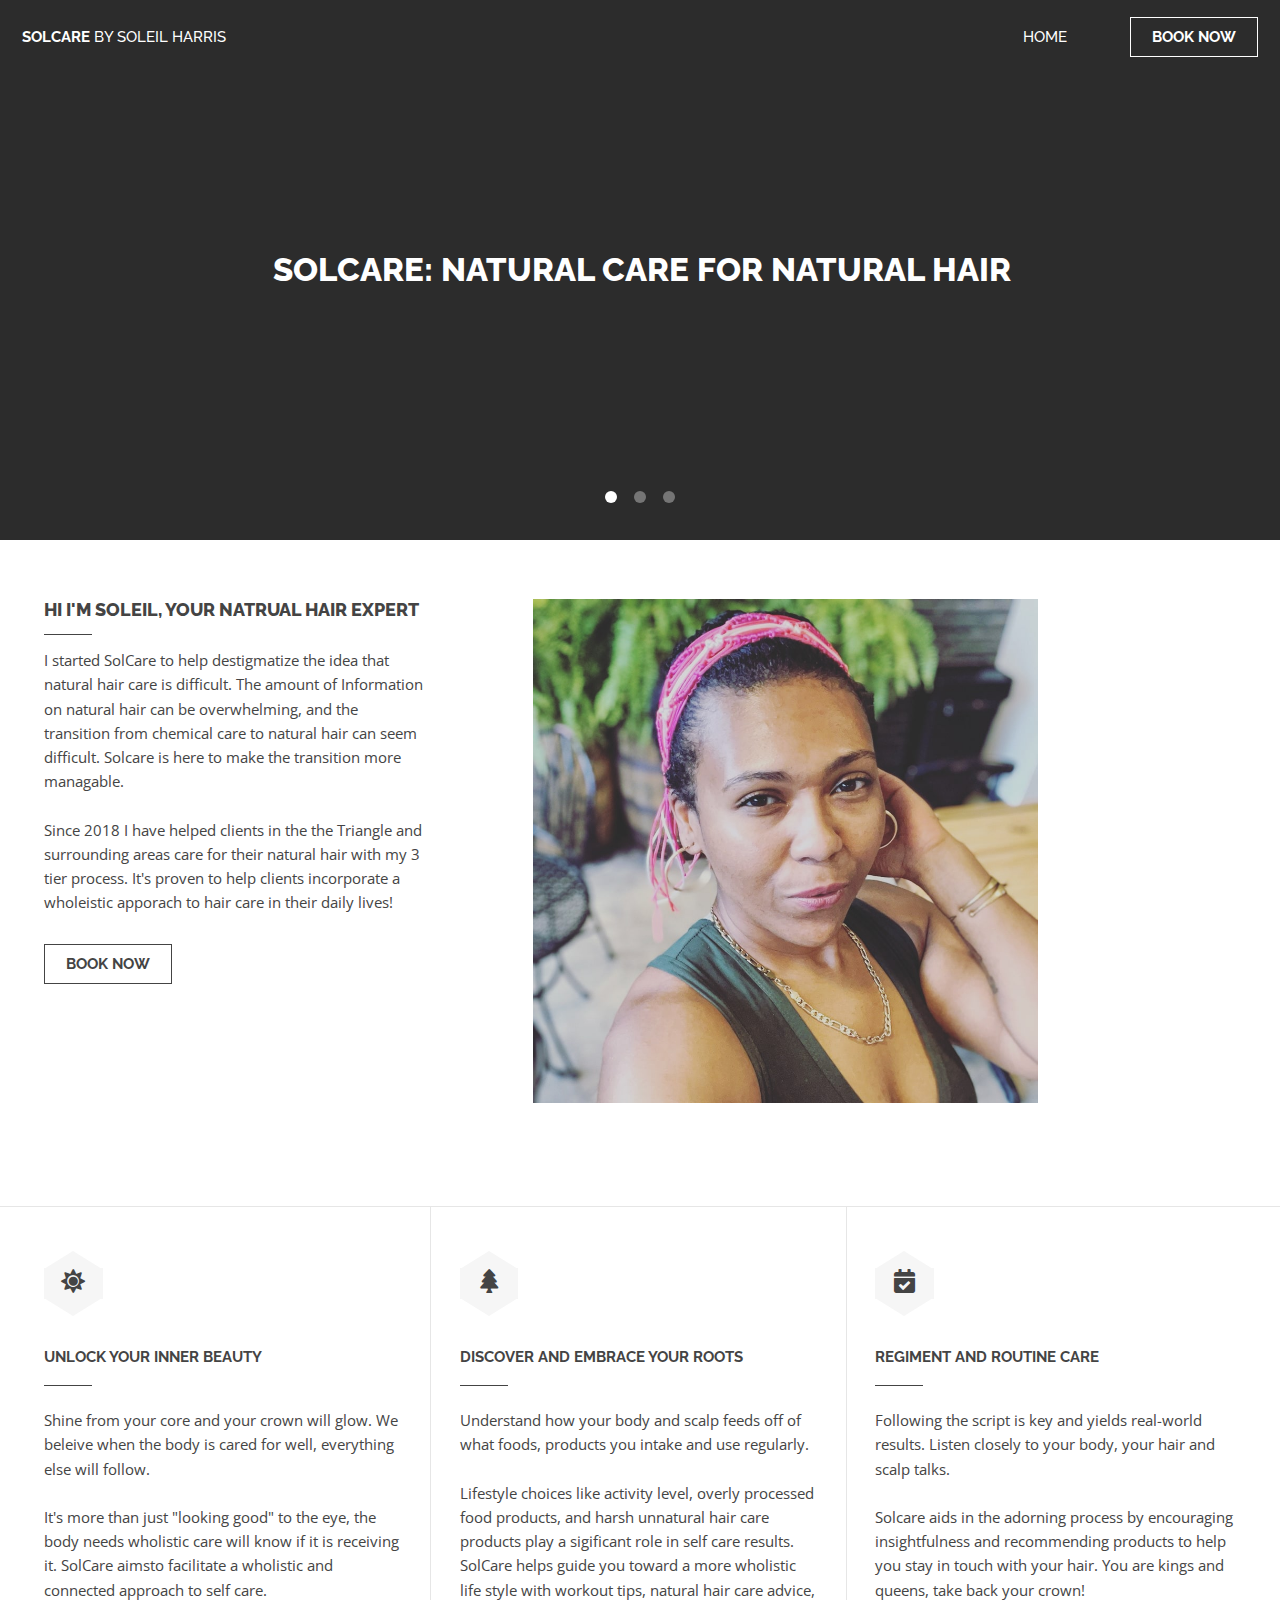
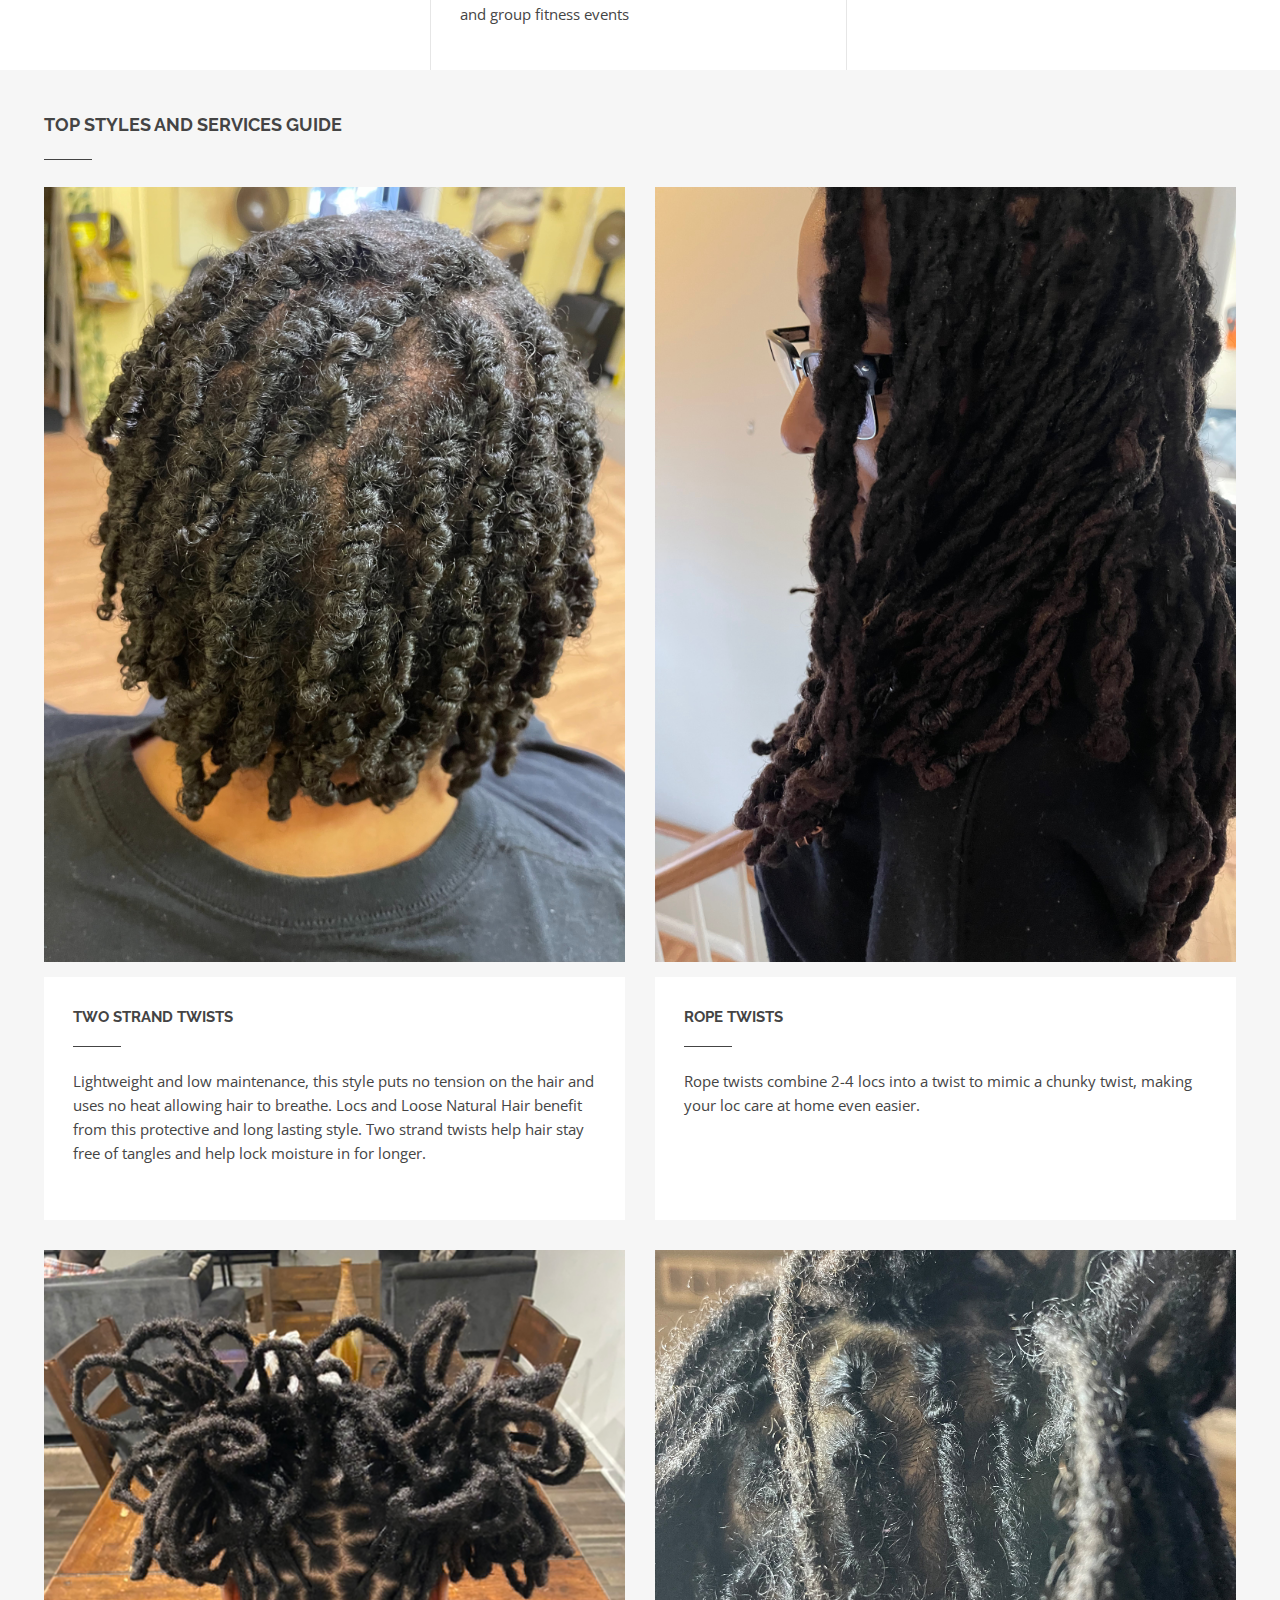
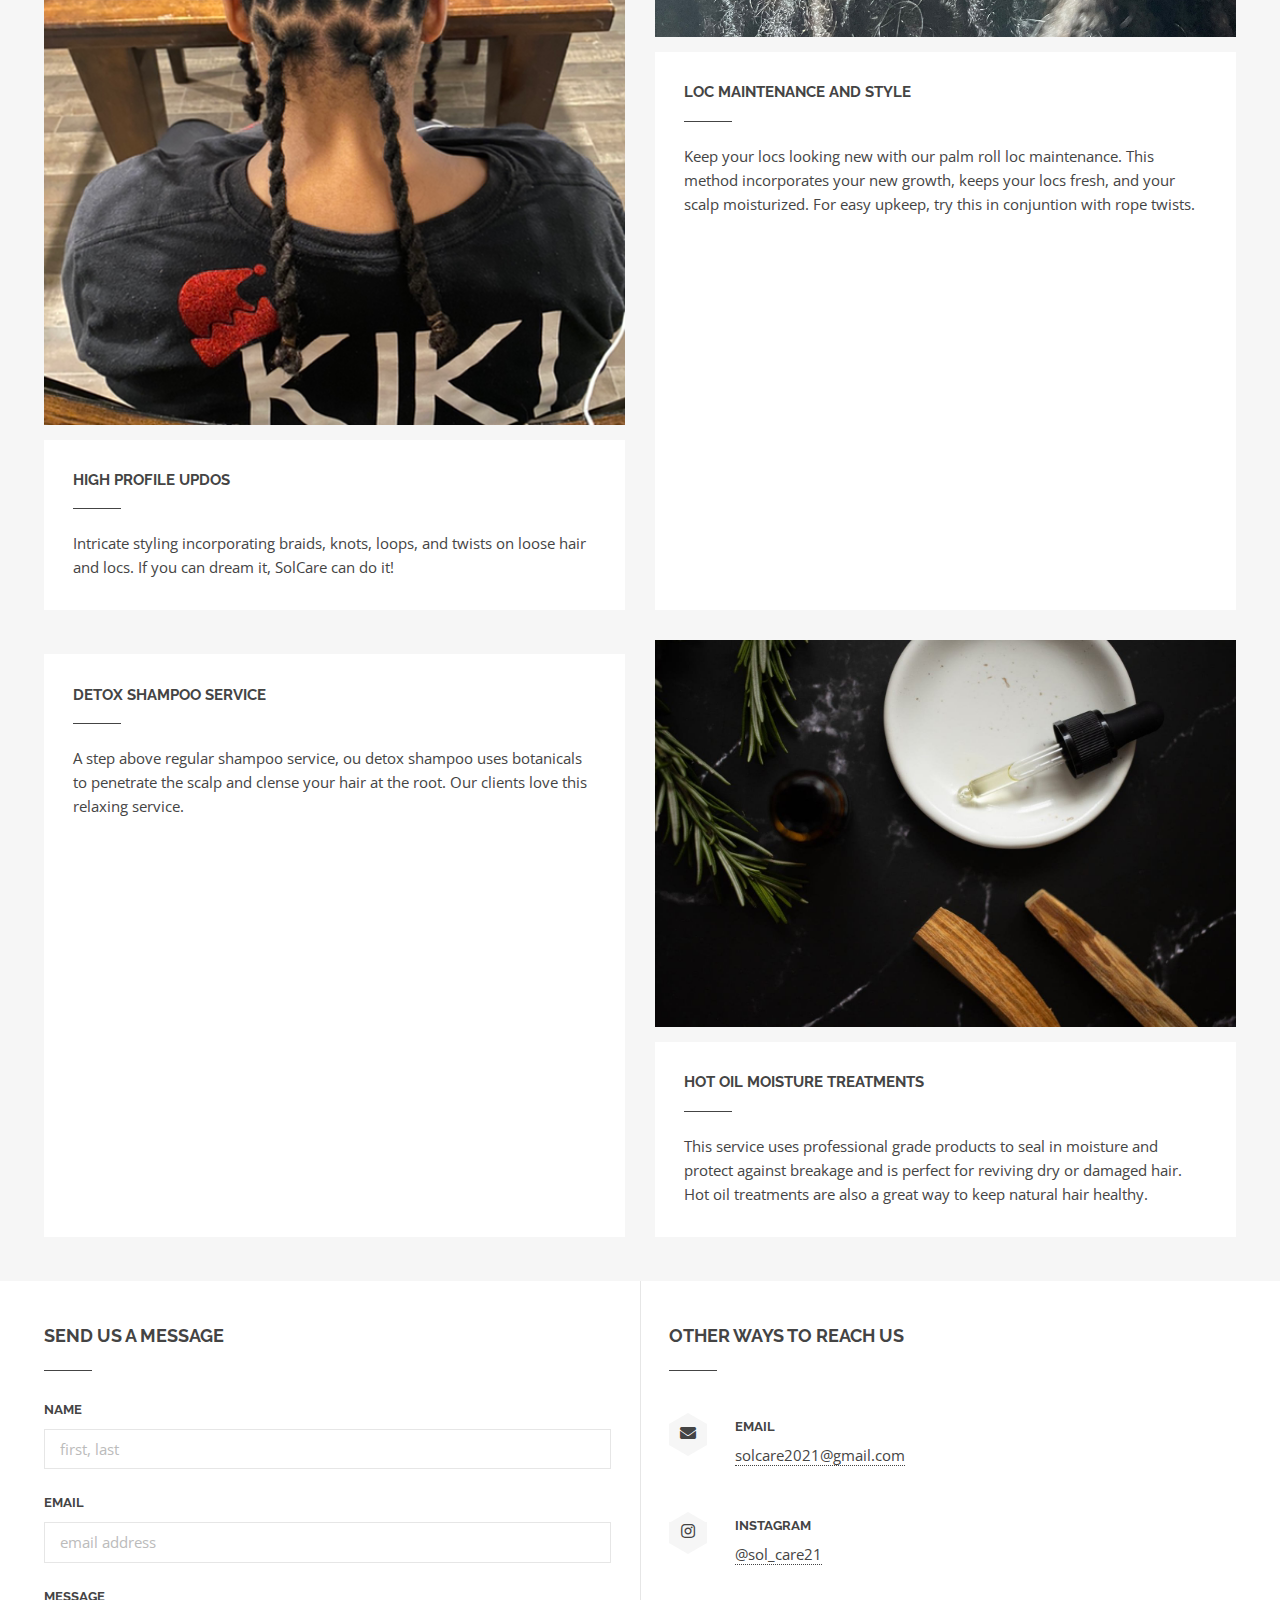
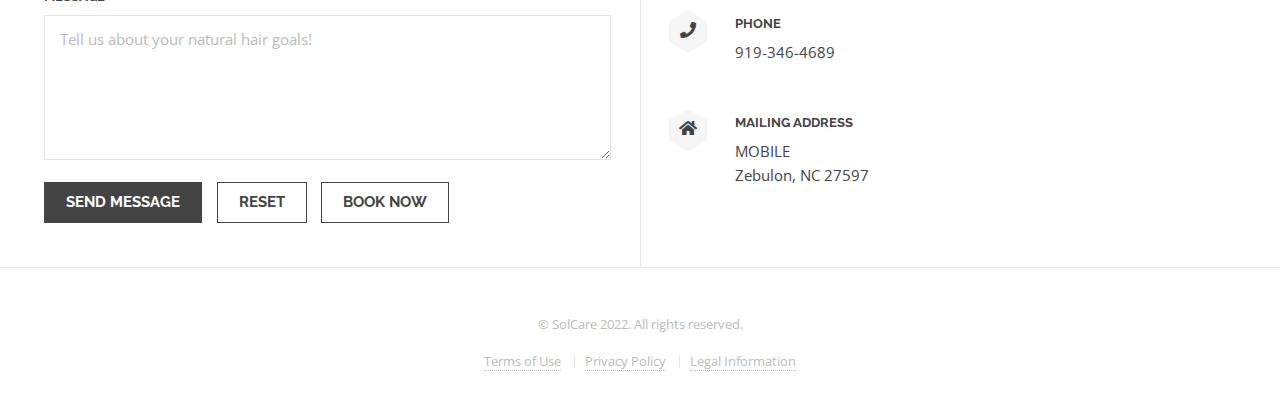
==== commit 9099181e: "Final Version" ====
--- a/index.html
+++ b/index.html
@@ -46,19 +46,19 @@
 		<!-- Banner -->
 			<section id="banner">
 				<article>
-					<img src = "#" alt="" >
+					<img src = "images/walk.gif" alt="" >
 					<div class="inner">
 						<h2><a href="#">SolCare: Natural Care for Natural Hair</a></h2>
 					</div>
 				</article>
 				<article>
-					<img src="#" alt="" />
+					<img src="images/close.gif" alt="" />
 					<div class="inner">
 						<h2><a href="#">Full service Natural Hair</a></h2>
 					</div>
 				</article>
 				<article>
-					<img src="#"  alt="" />
+					<img src="images/music.gif"  alt="" />
 					<div class="inner">
 						<h2><a href="#">Natural Styles, Natrual Life</a></h2>
 					</div>
@@ -83,7 +83,7 @@
 							</p>
 							<a href="https://www.fresha.com/book-now/trdoz3l0/all-offer?pId=441278" class="button">BOOK NOW </a>
 						</div>
-						<span class="image"><img src="images/Soleil.jpg" alt="" /></span>
+						<span class="image"><img class = "main" src="images/Soleil.jpg" alt="Soleil" /></span>
 					</section>
 				</div>
 			</section>
@@ -144,9 +144,12 @@
 						<section class="post">
 							<span class="image"><img src="images/rob.jpg" alt="" /></span>
 							<div class="content">
-								<h3>Two Strand Twists</h3>
+								<h3><a href="https://www.fresha.com/a/solcare-zebulon-rxijocnx/booking?dppub=true&offerItems=sv%3A10812592&pId=441278">Two Strand Twists</a></h3>
 								<p> Lightweight and low maintenance, this style puts no tension on the hair and uses no heat allowing hair to breathe. Locs and Loose Natural Hair benefit from this protective and long lasting style.
-									Two strand twists help hair stay free of tangles and help lock moisture in for longer.</p>
+									Two strand twists help hair stay free of tangles and help lock moisture in for longer.<br><br>
+								
+							
+							</p>
 								<!----<ul class="actions">
 									<li><a href="#" class="button">More</a></li>
 								</ul>-->
@@ -155,8 +158,11 @@
 						<section class="post">
 							<span class="image"><img src="images/log.jpg" alt="" /></span>
 							<div class="content">
-								<h3>Rope Twists </h3>
-								<p>Rope twists combine 2-4 locs into a twist to mimic a chunky twist, making your loc care at home even easier. </p>
+								<h3> <a href="https://www.fresha.com/a/solcare-zebulon-rxijocnx/booking?dppub=true&offerItems=sv%3A10812412&pId=441278"> Rope Twists</a></h3>
+								<p>Rope twists combine 2-4 locs into a twist to mimic a chunky twist, making your loc care at home even easier. <br><br>
+							
+								</p>
+							
 								<!----<ul class="actions">
 									<li><a href="#" class="button">More</a></li>
 								</ul>--->
@@ -165,8 +171,10 @@
 						<section class="post">
 							<span class="image"><img src="images/ud.png" alt="" /></span>
 							<div class="content">
-								<h3>High Profile Updos </h3>
-								<p> Intricate styling incorporating braids, knots, loops, and twists on loose hair and locs. If you can dream it, SolCare can do it! </p>
+								<h3><a a href="https://www.fresha.com/a/solcare-zebulon-rxijocnx/booking?dppub=true&offerItems=sv%3A10812672&pId=441278">High Profile Updos </a></h3>
+								<p> Intricate styling incorporating braids, knots, loops, and twists on loose hair and locs. If you can dream it, SolCare can do it!
+								
+								</p>
 								<!---<ul class="actions">
 									<li><a href="#" class="button">More</a></li>
 								</ul> -->
@@ -175,8 +183,9 @@
 						<section class="post">
 							<span class="image"><img src="images/maint.jpg" alt="" /></span>
 							<div class="content">
-								<h3>Loc Maintenance and Style</h3>
-								<p> Keep your locs looking new with our palm roll loc maintenance. This method incorporates your new growth, keeps your locs fresh, and your scalp moisturized. For easy upkeep, try this in conjuntion with rope twists.</p>
+								<h3><a href="https://www.fresha.com/a/solcare-zebulon-rxijocnx/booking?dppub=true&offerItems=sv%3A10812412&pId=441278">Loc Maintenance and Style</a></h3>
+								<p> Keep your locs looking new with our palm roll loc maintenance. This method incorporates your new growth, keeps your locs fresh, and your scalp moisturized. For easy upkeep, try this in conjuntion with rope twists.<br><br>
+								</p>
 								<!----<ul class="actions">
 									<li><a href="#" class="button">More</a></li>
 								</ul>-->
@@ -185,8 +194,10 @@
 						<section class="post">
 							<span class="image"><img src="images/wash.jpg" alt="" /></span>
 							<div class="content">
-								<h3>Detox Shampoo Service</h3>
-								<p>A step above regular shampoo service, ou detox shampoo uses botanicals to penetrate the scalp and clense your hair at the root. Our clients love this relaxing service.  </p>
+								<h3><a href="https://www.fresha.com/a/solcare-zebulon-rxijocnx/booking?dppub=true&offerItems=sv%3A10819362&pId=441278">Detox Shampoo Service</a></h3>
+								<p>A step above regular shampoo service, ou detox shampoo uses botanicals to penetrate the scalp and clense your hair at the root. Our clients love this relaxing service.  
+								
+								</p>
 								<!--<ul class="actions">
 									<li><a href="#" class="button">More</a></li>
 								</ul> -->
@@ -195,8 +206,10 @@
 						<section class="post">
 							<span class="image"><img src="images/hot-oil.jpeg" alt="" /></span>
 							<div class="content">
-								<h3>Hot Oil Moisture Treatments</h3>
-								<p>This service uses professional grade products to seal in moisture and protect against breakage and is perfect for reviving dry or damaged hair. Hot oil treatments are also a great way to keep natural hair healthy. </p>
+								<h3> <a href="https://www.fresha.com/a/solcare-zebulon-rxijocnx/booking?dppub=true&offerItems=sv%3A10819439&pId=441278">Hot Oil Moisture Treatments</a></h3>
+								<p>This service uses professional grade products to seal in moisture and protect against breakage and is perfect for reviving dry or damaged hair. Hot oil treatments are also a great way to keep natural hair healthy. 
+							
+								</p>
 								<!--<ul class="actions">
 									<li><a href="#" class="button">More</a></li>
 								</ul> --->
--- a/assets/css/main.css
+++ b/assets/css/main.css
@@ -1,10 +1,10 @@
 @import url(fontawesome-all.min.css);
 @import url("https://fonts.googleapis.com/css?family=Open+Sans:400italic,600italic,400,600|Raleway:500,700,800");
 
-/*
-	Slate by Pixelarity
-	pixelarity.com | hello@pixelarity.com
-	License: pixelarity.com/license
+/*
+	Slate by Pixelarity
+	pixelarity.com | hello@pixelarity.com
+	License: pixelarity.com/license
 */
 
 html, body, div, span, applet, object,
@@ -1840,6 +1840,7 @@
 		text-transform: uppercase;
 		white-space: nowrap;
 	}
+	
 
 		input[type="submit"].icon,
 		input[type="reset"].icon,
@@ -2390,13 +2391,14 @@
 		display: inline-block;
 		position: relative;
 	}
-
+		
 		.image img {
 			display: block;
+			
 		}
 
 		.image.left, .image.right {
-			max-width: 40%;
+			max-width: 20%;
 		}
 
 			.image.left img, .image.right img {
@@ -2425,15 +2427,14 @@
 				width: 100%;
 			}
 
-		.image.main {
+		.image img.main {
 			display: block;
-			margin: 0 0 3em 0;
-			width: 100%;
-		}
-
-			.image.main img {
-				width: 100%;
-			}
+			margin: 0 0 3em 5em;
+			width: 65% !important;
+		}
+
+		
+
 
 /* List */
 
@@ -2807,6 +2808,7 @@
 			-webkit-flex-grow: 1;
 			-ms-flex-grow: 1;
 			flex-grow: 1;
+			
 		}
 
 		@media screen and (max-width: 1280px) {
@@ -3898,6 +3900,7 @@
 							text-transform: none !important;
 							font-family: 'Font Awesome 5 Free';
 							font-weight: 900;
+							text-decoration: none;
 						}
 
 						#header nav > ul > li a:before {
@@ -4624,4 +4627,25 @@
 					padding: 2.25em 1.25em;
 				}
 
+		}
+
+		a{ 
+			
+			text-decoration: none; 
+		
+		}
+
+
+		a:visited { text-decoration: none; }
+		
+		a::before { text-decoration: none; }
+		
+		a:hover { text-decoration: none; }
+		
+		
+		a:active { text-decoration: none; }
+		
+		a, a:active, a:focus,a:before{
+			outline: none; 
+			text-decoration: none; 
 		}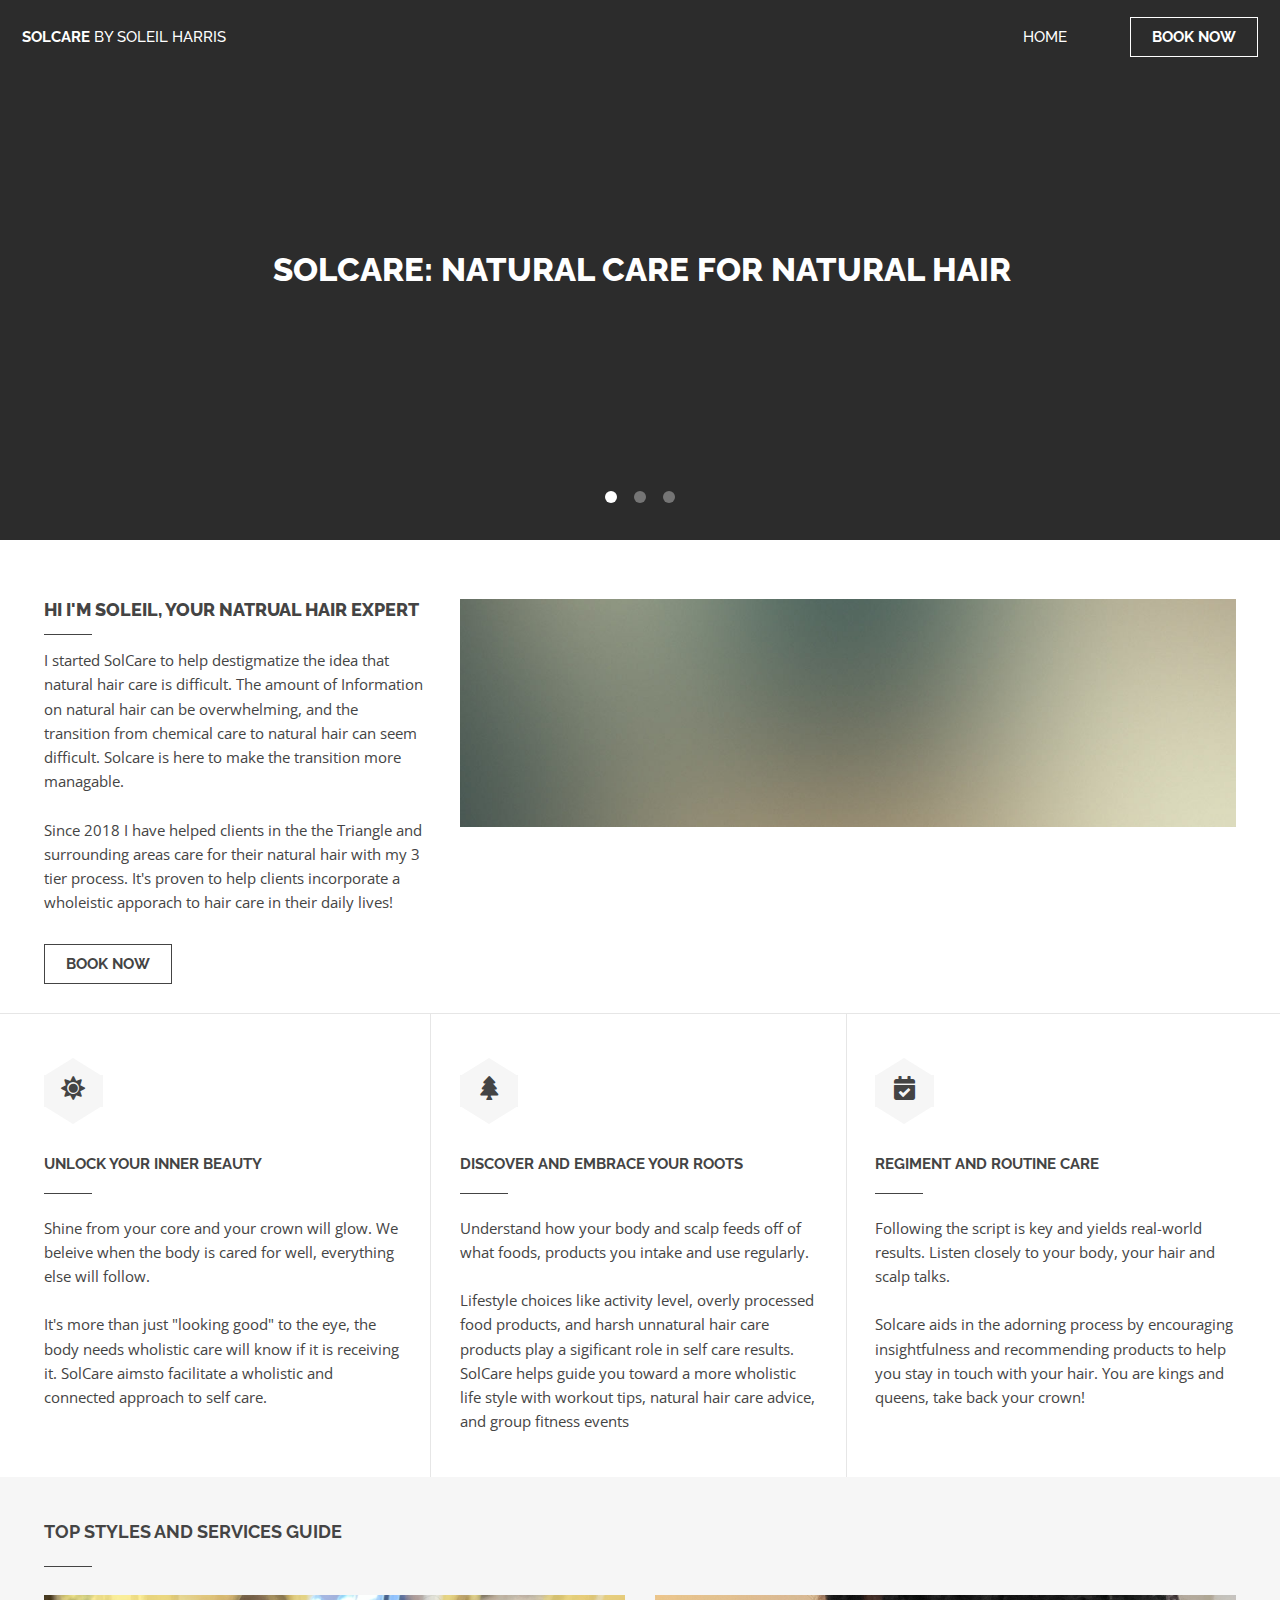
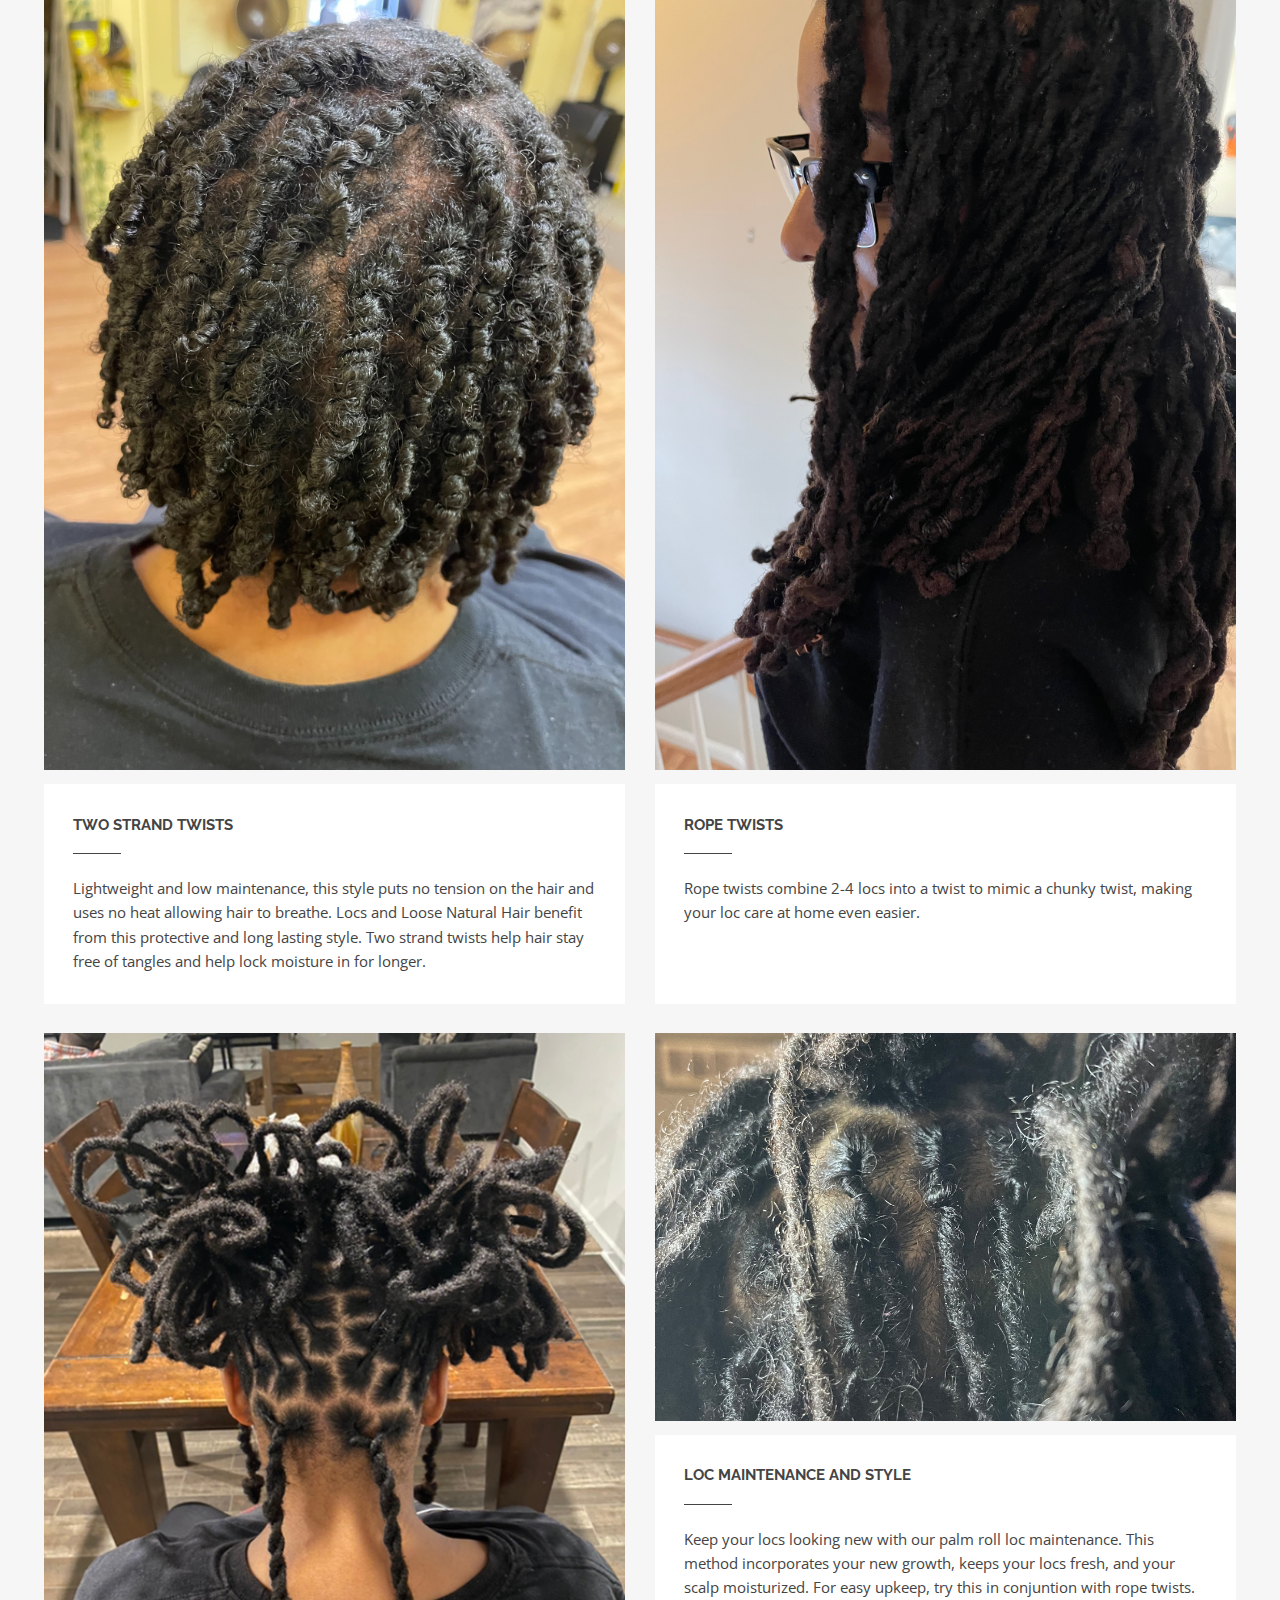
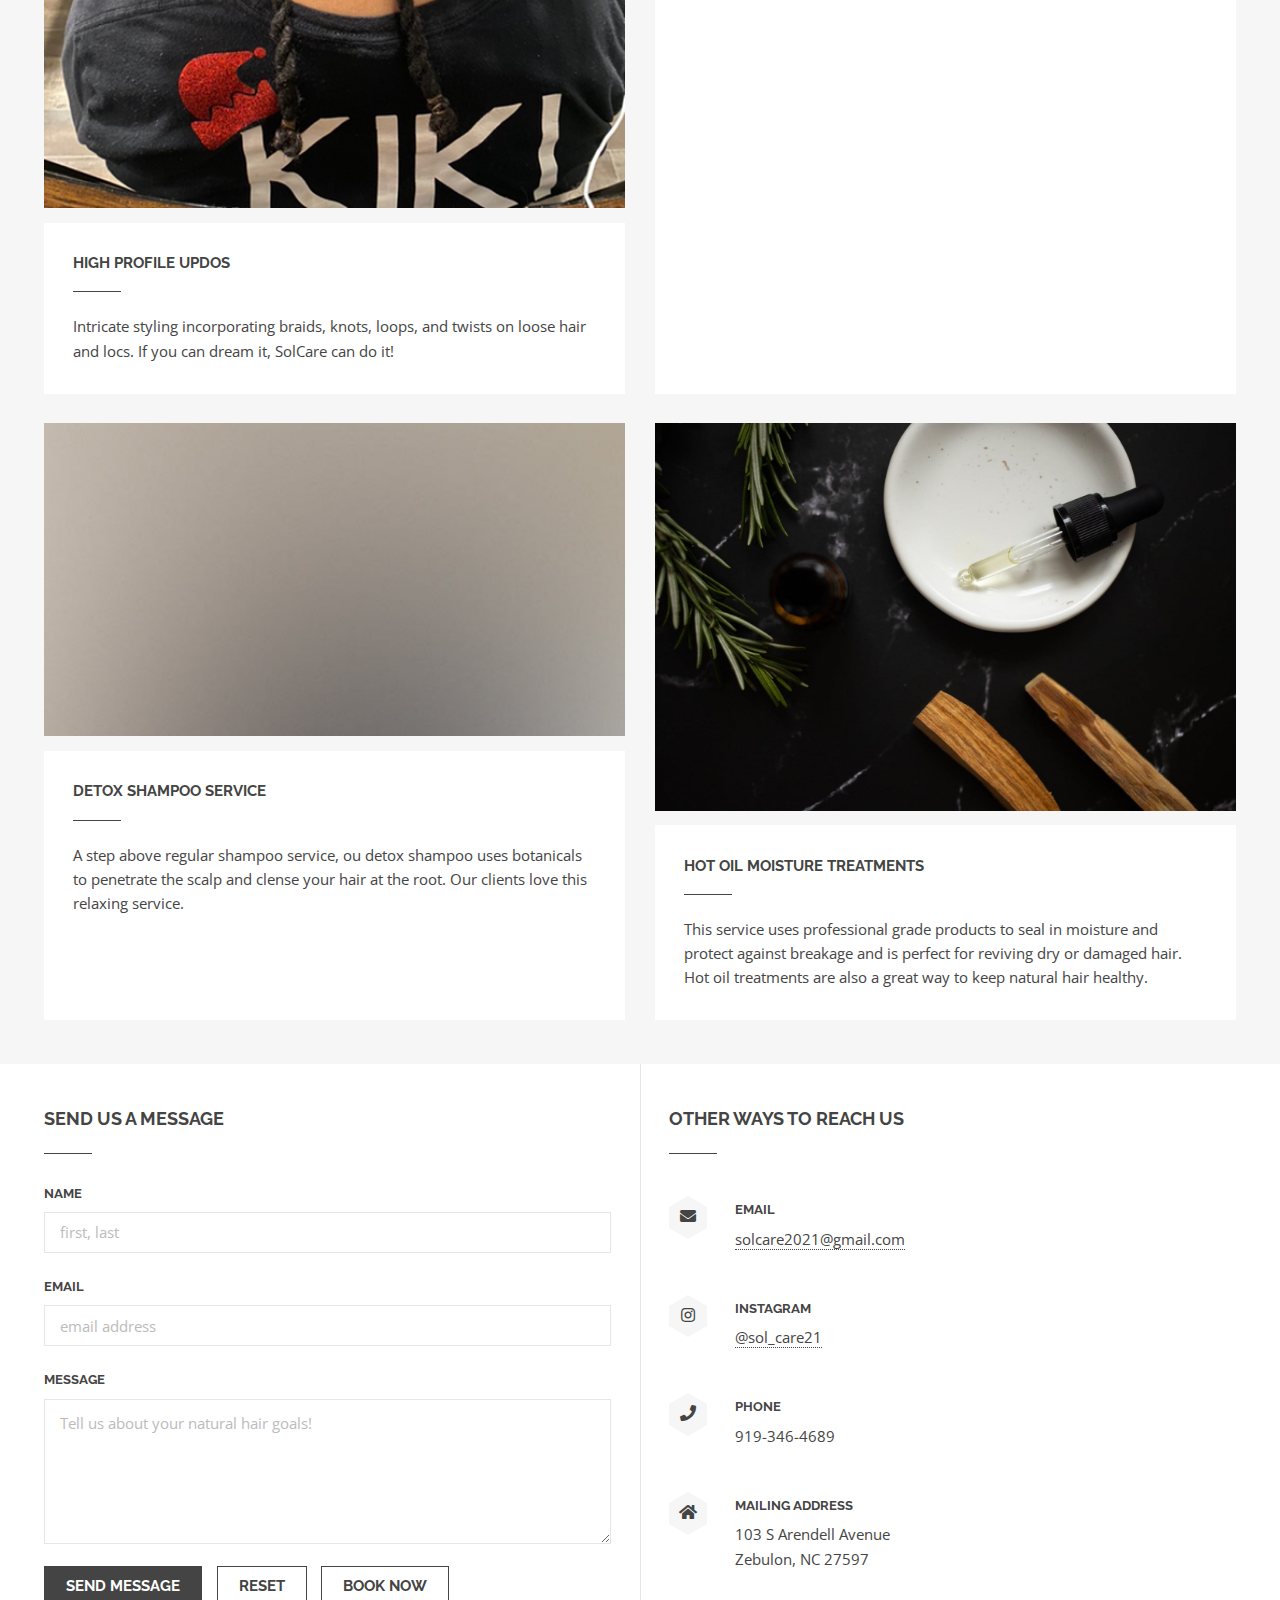
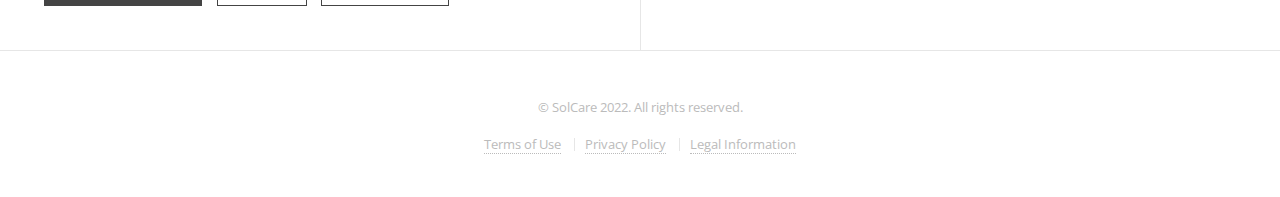
==== commit d249521b: "index change" ====
--- a/index.html
+++ b/index.html
@@ -16,7 +16,7 @@
 
 		<!-- Header -->
 			<header id="header" class="alt">
-				<h1><a href="index.html">SOLCARE <span>by Soleil Harris</span></a></h1>
+				<h1><a href="index.html">SOLCARE <span>by Soleil Harris</span></a></h1> 
 				<nav id="nav">
 					<ul>
 						<li><a href="index.html">Home</a></li>
@@ -38,7 +38,7 @@
 							</ul>
 						</li>
 						<li><a href="elements.html">Elements</a></li> -->
-						<li><a href="https://www.fresha.com/book-now/trdoz3l0/all-offer?pId=441278" class="button">BOOK NOW </a></li>
+						<li><a href="#" class="button">BOOK NOW </a></li>
 					</ul>
 				</nav>
 			</header>
@@ -46,19 +46,19 @@
 		<!-- Banner -->
 			<section id="banner">
 				<article>
-					<img src = "images/walk.gif" alt="" >
+					<img src = "..videos/Walk .mp4" alt="" >
 					<div class="inner">
 						<h2><a href="#">SolCare: Natural Care for Natural Hair</a></h2>
 					</div>
 				</article>
 				<article>
-					<img src="images/close.gif" alt="" />
+					<img src="images/slide02.jpg" alt="" />
 					<div class="inner">
 						<h2><a href="#">Full service Natural Hair</a></h2>
 					</div>
 				</article>
 				<article>
-					<img src="images/music.gif"  alt="" />
+					<img src="images/slide03.jpg"  alt="" />
 					<div class="inner">
 						<h2><a href="#">Natural Styles, Natrual Life</a></h2>
 					</div>
@@ -81,9 +81,9 @@
 								to help clients incorporate a wholeistic apporach to hair care in their 
 								daily lives!
 							</p>
-							<a href="https://www.fresha.com/book-now/trdoz3l0/all-offer?pId=441278" class="button">BOOK NOW </a>
+							<a href="#" class="button">BOOK NOW </a>
 						</div>
-						<span class="image"><img class = "main" src="images/Soleil.jpg" alt="Soleil" /></span>
+						<span class="image"><img src="images/pic07.jpg" alt="" /></span>
 					</section>
 				</div>
 			</section>
@@ -144,12 +144,9 @@
 						<section class="post">
 							<span class="image"><img src="images/rob.jpg" alt="" /></span>
 							<div class="content">
-								<h3><a href="https://www.fresha.com/a/solcare-zebulon-rxijocnx/booking?dppub=true&offerItems=sv%3A10812592&pId=441278">Two Strand Twists</a></h3>
+								<h3>Two Strand Twists</h3>
 								<p> Lightweight and low maintenance, this style puts no tension on the hair and uses no heat allowing hair to breathe. Locs and Loose Natural Hair benefit from this protective and long lasting style.
-									Two strand twists help hair stay free of tangles and help lock moisture in for longer.<br><br>
-								
-							
-							</p>
+									Two strand twists help hair stay free of tangles and help lock moisture in for longer.</p>
 								<!----<ul class="actions">
 									<li><a href="#" class="button">More</a></li>
 								</ul>-->
@@ -158,11 +155,8 @@
 						<section class="post">
 							<span class="image"><img src="images/log.jpg" alt="" /></span>
 							<div class="content">
-								<h3> <a href="https://www.fresha.com/a/solcare-zebulon-rxijocnx/booking?dppub=true&offerItems=sv%3A10812412&pId=441278"> Rope Twists</a></h3>
-								<p>Rope twists combine 2-4 locs into a twist to mimic a chunky twist, making your loc care at home even easier. <br><br>
-							
-								</p>
-							
+								<h3>Rope Twists </h3>
+								<p>Rope twists combine 2-4 locs into a twist to mimic a chunky twist, making your loc care at home even easier. </p>
 								<!----<ul class="actions">
 									<li><a href="#" class="button">More</a></li>
 								</ul>--->
@@ -171,10 +165,8 @@
 						<section class="post">
 							<span class="image"><img src="images/ud.png" alt="" /></span>
 							<div class="content">
-								<h3><a a href="https://www.fresha.com/a/solcare-zebulon-rxijocnx/booking?dppub=true&offerItems=sv%3A10812672&pId=441278">High Profile Updos </a></h3>
-								<p> Intricate styling incorporating braids, knots, loops, and twists on loose hair and locs. If you can dream it, SolCare can do it!
-								
-								</p>
+								<h3>High Profile Updos </h3>
+								<p> Intricate styling incorporating braids, knots, loops, and twists on loose hair and locs. If you can dream it, SolCare can do it! </p>
 								<!---<ul class="actions">
 									<li><a href="#" class="button">More</a></li>
 								</ul> -->
@@ -183,21 +175,18 @@
 						<section class="post">
 							<span class="image"><img src="images/maint.jpg" alt="" /></span>
 							<div class="content">
-								<h3><a href="https://www.fresha.com/a/solcare-zebulon-rxijocnx/booking?dppub=true&offerItems=sv%3A10812412&pId=441278">Loc Maintenance and Style</a></h3>
-								<p> Keep your locs looking new with our palm roll loc maintenance. This method incorporates your new growth, keeps your locs fresh, and your scalp moisturized. For easy upkeep, try this in conjuntion with rope twists.<br><br>
-								</p>
+								<h3>Loc Maintenance and Style</h3>
+								<p> Keep your locs looking new with our palm roll loc maintenance. This method incorporates your new growth, keeps your locs fresh, and your scalp moisturized. For easy upkeep, try this in conjuntion with rope twists.</p>
 								<!----<ul class="actions">
 									<li><a href="#" class="button">More</a></li>
 								</ul>-->
 							</div>
 						</section>
 						<section class="post">
-							<span class="image"><img src="images/wash.jpg" alt="" /></span>
-							<div class="content">
-								<h3><a href="https://www.fresha.com/a/solcare-zebulon-rxijocnx/booking?dppub=true&offerItems=sv%3A10819362&pId=441278">Detox Shampoo Service</a></h3>
-								<p>A step above regular shampoo service, ou detox shampoo uses botanicals to penetrate the scalp and clense your hair at the root. Our clients love this relaxing service.  
-								
-								</p>
+							<span class="image"><img src="images/pic05.jpg" alt="" /></span>
+							<div class="content">
+								<h3>Detox Shampoo Service</h3>
+								<p>A step above regular shampoo service, ou detox shampoo uses botanicals to penetrate the scalp and clense your hair at the root. Our clients love this relaxing service.  </p>
 								<!--<ul class="actions">
 									<li><a href="#" class="button">More</a></li>
 								</ul> -->
@@ -206,10 +195,8 @@
 						<section class="post">
 							<span class="image"><img src="images/hot-oil.jpeg" alt="" /></span>
 							<div class="content">
-								<h3> <a href="https://www.fresha.com/a/solcare-zebulon-rxijocnx/booking?dppub=true&offerItems=sv%3A10819439&pId=441278">Hot Oil Moisture Treatments</a></h3>
-								<p>This service uses professional grade products to seal in moisture and protect against breakage and is perfect for reviving dry or damaged hair. Hot oil treatments are also a great way to keep natural hair healthy. 
-							
-								</p>
+								<h3>Hot Oil Moisture Treatments</h3>
+								<p>This service uses professional grade products to seal in moisture and protect against breakage and is perfect for reviving dry or damaged hair. Hot oil treatments are also a great way to keep natural hair healthy. </p>
 								<!--<ul class="actions">
 									<li><a href="#" class="button">More</a></li>
 								</ul> --->
@@ -242,7 +229,7 @@
 									<ul class="actions">
 										<li><input type="submit" value="Send Message" class="primary" /></li>
 										<li><input type="reset" value="Reset" /></li>
-										<li><a href="https://www.fresha.com/book-now/trdoz3l0/all-offer?pId=441278" class="button">BOOK NOW </a></li>
+										<li><a href="#" class="button">BOOK NOW </a></li>
 									</ul>
 								</div>
 							</div>
@@ -274,7 +261,7 @@
 							<li>
 								<span class="icon-wrapper"><span class="icon solid fa-home"></span></span>
 								<h3>Mailing Address</h3>
-								<p>MOBILE<br />
+								<p>103 S Arendell Avenue<br />
 								Zebulon, NC 27597<br />
 								
 								</p>
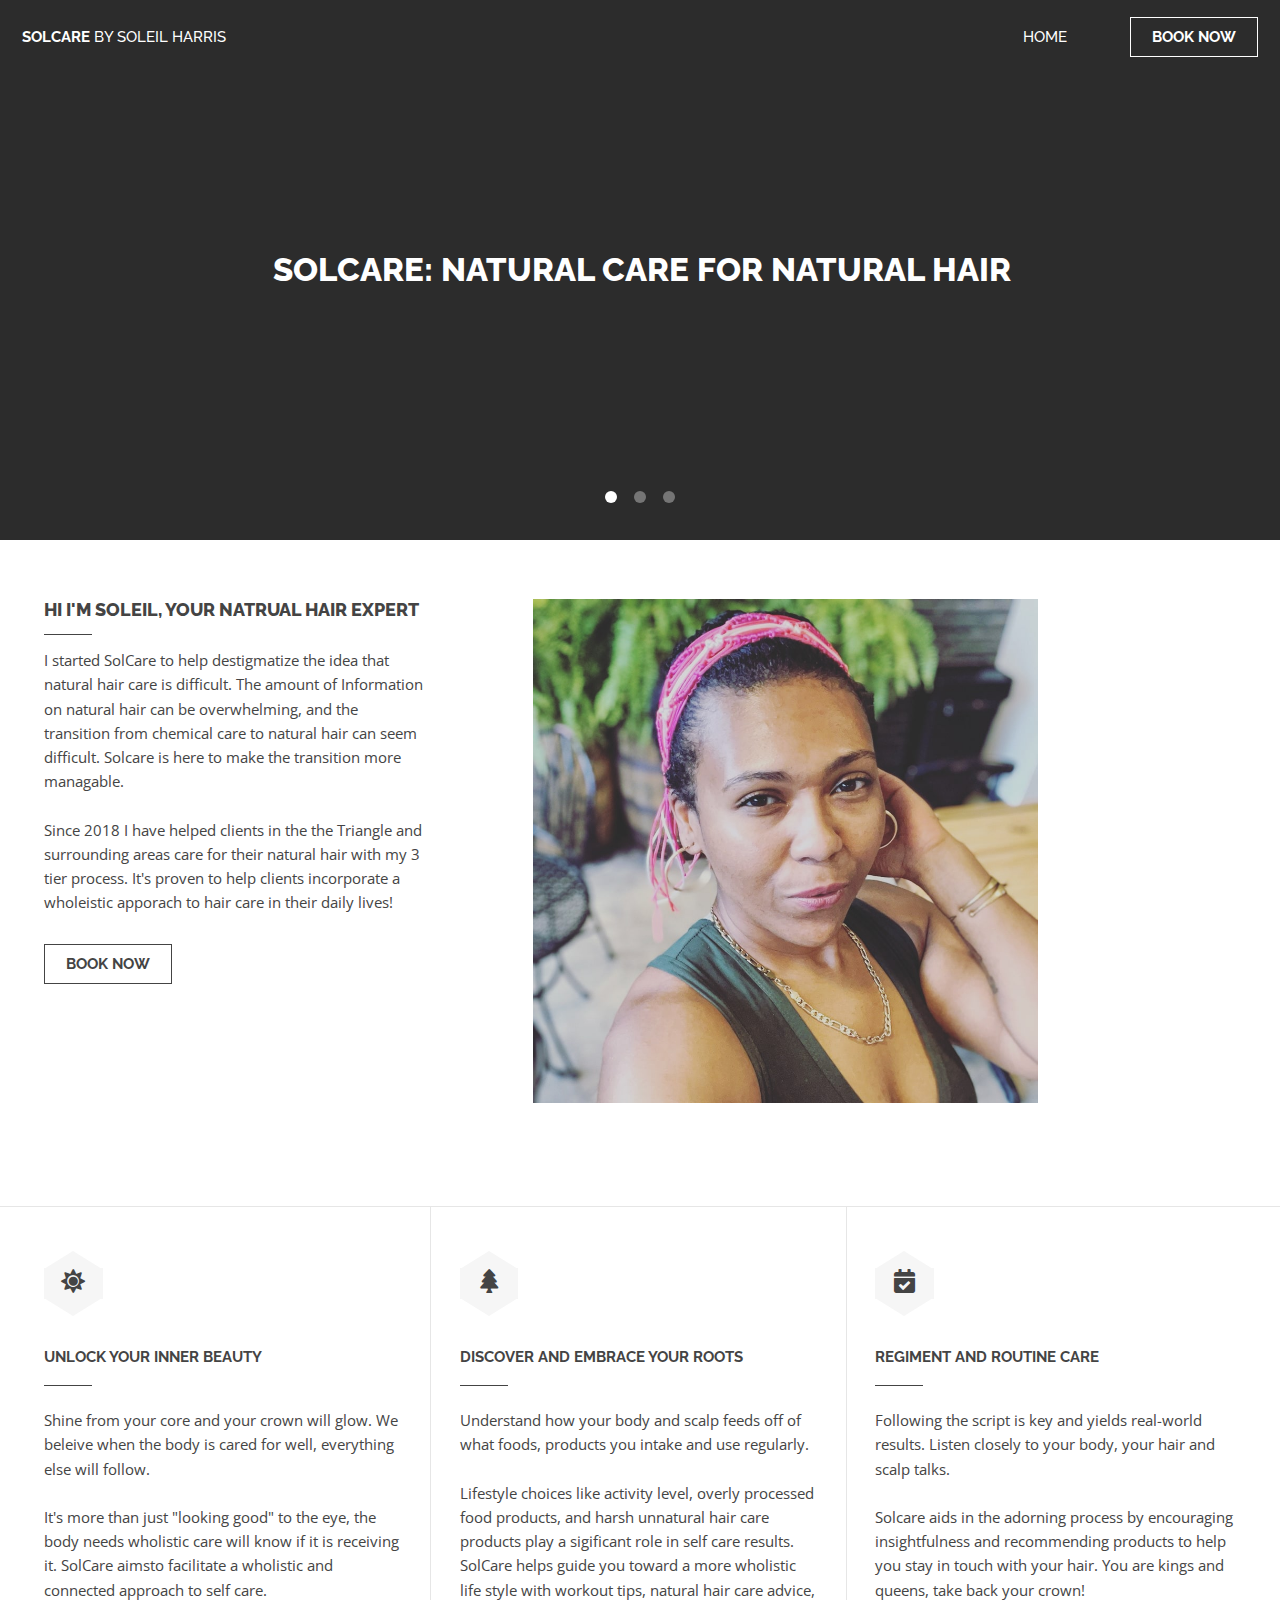
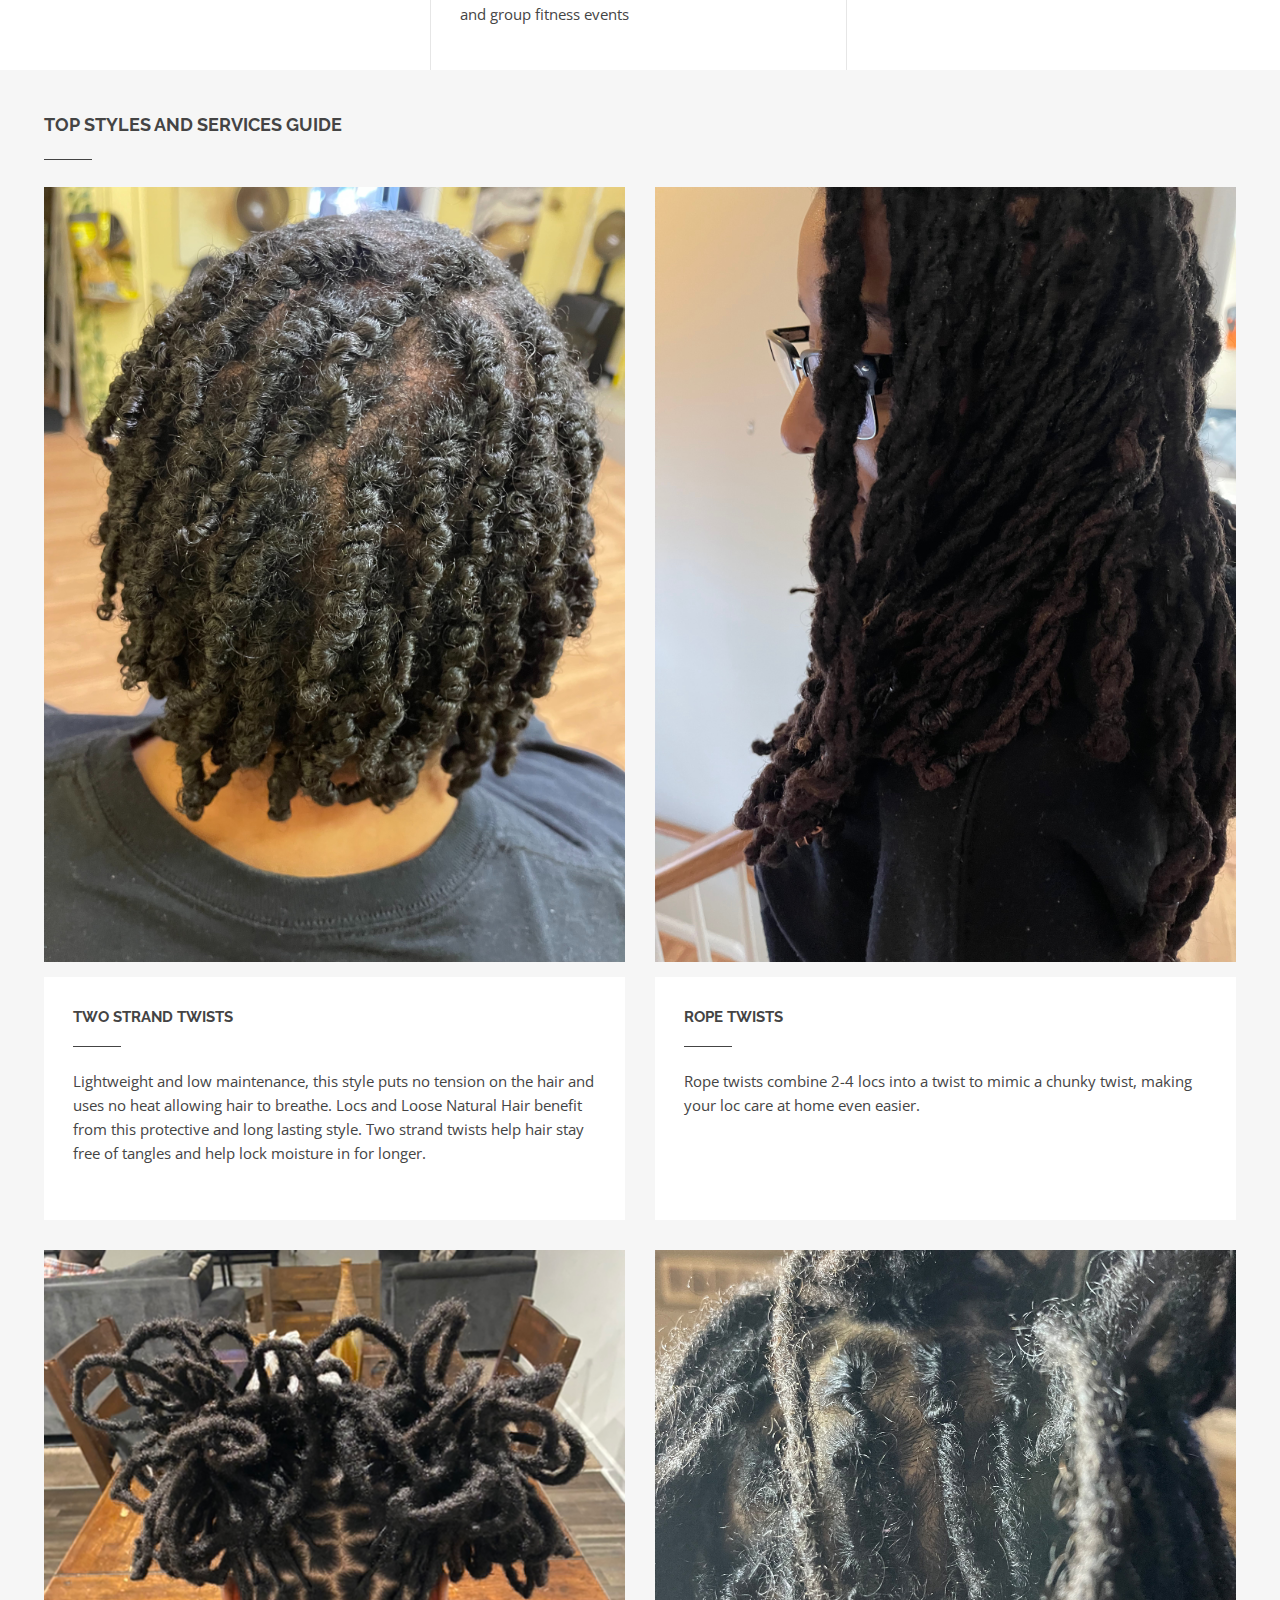
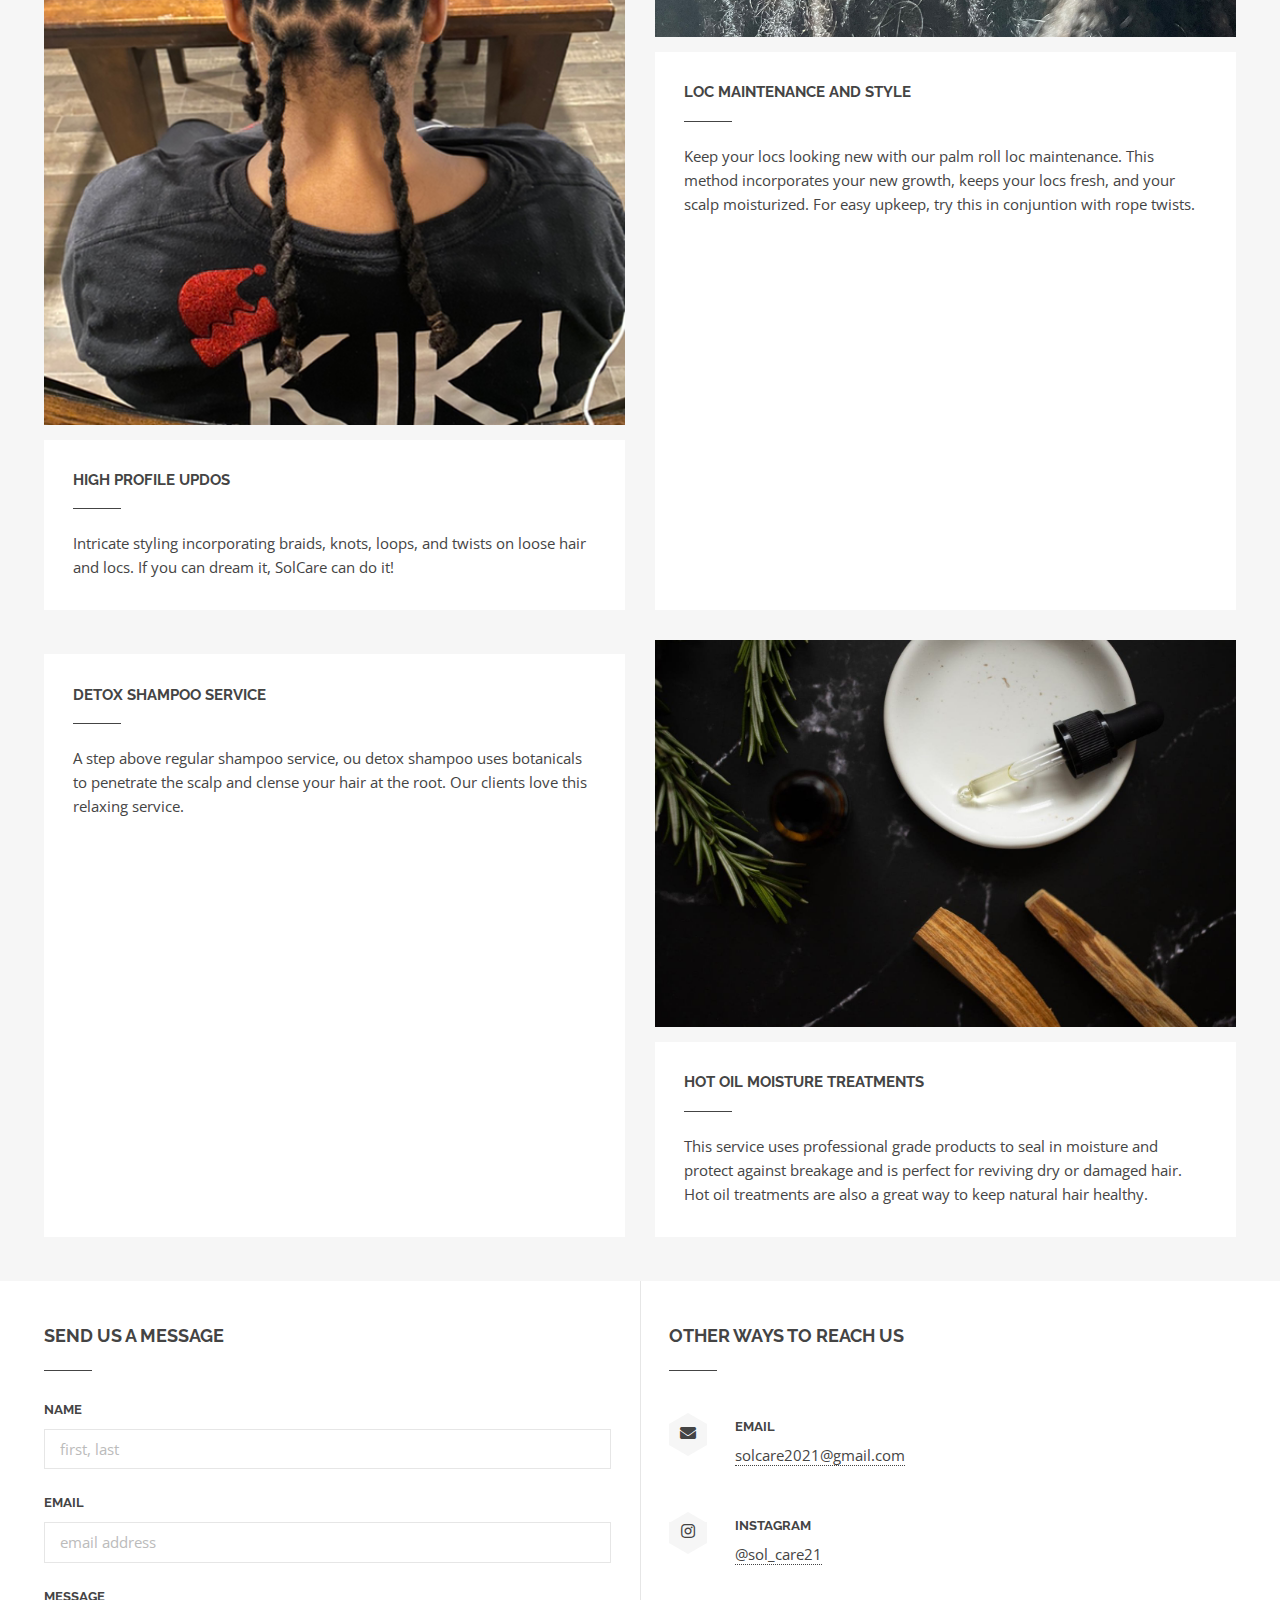
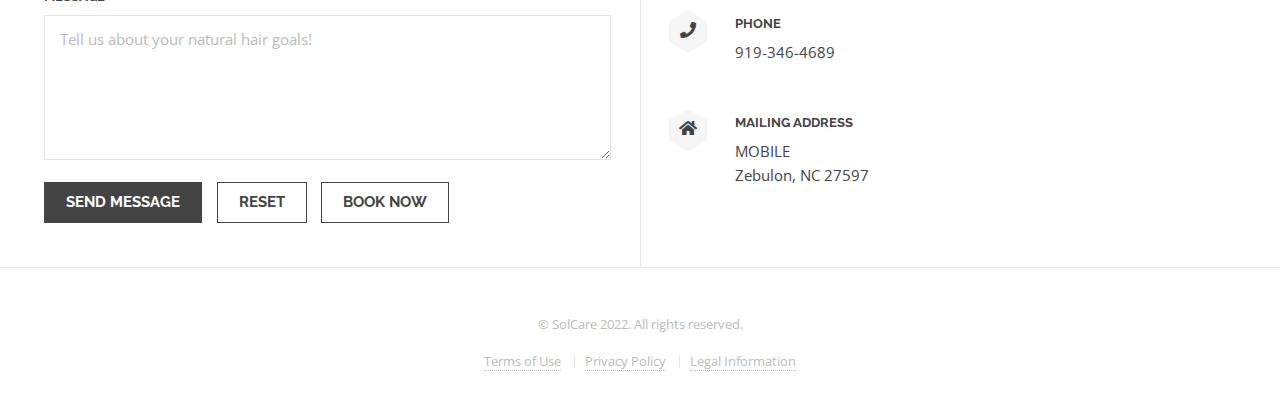
==== commit bbfd9561: "Merge branch 'main' of https://github.com/robcperry/SolCare" ====
--- a/index.html
+++ b/index.html
@@ -38,7 +38,7 @@
 							</ul>
 						</li>
 						<li><a href="elements.html">Elements</a></li> -->
-						<li><a href="#" class="button">BOOK NOW </a></li>
+						<li><a href="https://www.fresha.com/book-now/trdoz3l0/all-offer?pId=441278" class="button">BOOK NOW </a></li>
 					</ul>
 				</nav>
 			</header>
@@ -46,19 +46,19 @@
 		<!-- Banner -->
 			<section id="banner">
 				<article>
-					<img src = "..videos/Walk .mp4" alt="" >
+					<img src = "images/walk.gif" alt="" >
 					<div class="inner">
 						<h2><a href="#">SolCare: Natural Care for Natural Hair</a></h2>
 					</div>
 				</article>
 				<article>
-					<img src="images/slide02.jpg" alt="" />
+					<img src="images/close.gif" alt="" />
 					<div class="inner">
 						<h2><a href="#">Full service Natural Hair</a></h2>
 					</div>
 				</article>
 				<article>
-					<img src="images/slide03.jpg"  alt="" />
+					<img src="images/music.gif"  alt="" />
 					<div class="inner">
 						<h2><a href="#">Natural Styles, Natrual Life</a></h2>
 					</div>
@@ -81,9 +81,9 @@
 								to help clients incorporate a wholeistic apporach to hair care in their 
 								daily lives!
 							</p>
-							<a href="#" class="button">BOOK NOW </a>
+							<a href="https://www.fresha.com/book-now/trdoz3l0/all-offer?pId=441278" class="button">BOOK NOW </a>
 						</div>
-						<span class="image"><img src="images/pic07.jpg" alt="" /></span>
+						<span class="image"><img class = "main" src="images/Soleil.jpg" alt="Soleil" /></span>
 					</section>
 				</div>
 			</section>
@@ -144,9 +144,12 @@
 						<section class="post">
 							<span class="image"><img src="images/rob.jpg" alt="" /></span>
 							<div class="content">
-								<h3>Two Strand Twists</h3>
+								<h3><a href="https://www.fresha.com/a/solcare-zebulon-rxijocnx/booking?dppub=true&offerItems=sv%3A10812592&pId=441278">Two Strand Twists</a></h3>
 								<p> Lightweight and low maintenance, this style puts no tension on the hair and uses no heat allowing hair to breathe. Locs and Loose Natural Hair benefit from this protective and long lasting style.
-									Two strand twists help hair stay free of tangles and help lock moisture in for longer.</p>
+									Two strand twists help hair stay free of tangles and help lock moisture in for longer.<br><br>
+								
+							
+							</p>
 								<!----<ul class="actions">
 									<li><a href="#" class="button">More</a></li>
 								</ul>-->
@@ -155,8 +158,11 @@
 						<section class="post">
 							<span class="image"><img src="images/log.jpg" alt="" /></span>
 							<div class="content">
-								<h3>Rope Twists </h3>
-								<p>Rope twists combine 2-4 locs into a twist to mimic a chunky twist, making your loc care at home even easier. </p>
+								<h3> <a href="https://www.fresha.com/a/solcare-zebulon-rxijocnx/booking?dppub=true&offerItems=sv%3A10812412&pId=441278"> Rope Twists</a></h3>
+								<p>Rope twists combine 2-4 locs into a twist to mimic a chunky twist, making your loc care at home even easier. <br><br>
+							
+								</p>
+							
 								<!----<ul class="actions">
 									<li><a href="#" class="button">More</a></li>
 								</ul>--->
@@ -165,8 +171,10 @@
 						<section class="post">
 							<span class="image"><img src="images/ud.png" alt="" /></span>
 							<div class="content">
-								<h3>High Profile Updos </h3>
-								<p> Intricate styling incorporating braids, knots, loops, and twists on loose hair and locs. If you can dream it, SolCare can do it! </p>
+								<h3><a a href="https://www.fresha.com/a/solcare-zebulon-rxijocnx/booking?dppub=true&offerItems=sv%3A10812672&pId=441278">High Profile Updos </a></h3>
+								<p> Intricate styling incorporating braids, knots, loops, and twists on loose hair and locs. If you can dream it, SolCare can do it!
+								
+								</p>
 								<!---<ul class="actions">
 									<li><a href="#" class="button">More</a></li>
 								</ul> -->
@@ -175,18 +183,21 @@
 						<section class="post">
 							<span class="image"><img src="images/maint.jpg" alt="" /></span>
 							<div class="content">
-								<h3>Loc Maintenance and Style</h3>
-								<p> Keep your locs looking new with our palm roll loc maintenance. This method incorporates your new growth, keeps your locs fresh, and your scalp moisturized. For easy upkeep, try this in conjuntion with rope twists.</p>
+								<h3><a href="https://www.fresha.com/a/solcare-zebulon-rxijocnx/booking?dppub=true&offerItems=sv%3A10812412&pId=441278">Loc Maintenance and Style</a></h3>
+								<p> Keep your locs looking new with our palm roll loc maintenance. This method incorporates your new growth, keeps your locs fresh, and your scalp moisturized. For easy upkeep, try this in conjuntion with rope twists.<br><br>
+								</p>
 								<!----<ul class="actions">
 									<li><a href="#" class="button">More</a></li>
 								</ul>-->
 							</div>
 						</section>
 						<section class="post">
-							<span class="image"><img src="images/pic05.jpg" alt="" /></span>
-							<div class="content">
-								<h3>Detox Shampoo Service</h3>
-								<p>A step above regular shampoo service, ou detox shampoo uses botanicals to penetrate the scalp and clense your hair at the root. Our clients love this relaxing service.  </p>
+							<span class="image"><img src="images/wash.jpg" alt="" /></span>
+							<div class="content">
+								<h3><a href="https://www.fresha.com/a/solcare-zebulon-rxijocnx/booking?dppub=true&offerItems=sv%3A10819362&pId=441278">Detox Shampoo Service</a></h3>
+								<p>A step above regular shampoo service, ou detox shampoo uses botanicals to penetrate the scalp and clense your hair at the root. Our clients love this relaxing service.  
+								
+								</p>
 								<!--<ul class="actions">
 									<li><a href="#" class="button">More</a></li>
 								</ul> -->
@@ -195,8 +206,10 @@
 						<section class="post">
 							<span class="image"><img src="images/hot-oil.jpeg" alt="" /></span>
 							<div class="content">
-								<h3>Hot Oil Moisture Treatments</h3>
-								<p>This service uses professional grade products to seal in moisture and protect against breakage and is perfect for reviving dry or damaged hair. Hot oil treatments are also a great way to keep natural hair healthy. </p>
+								<h3> <a href="https://www.fresha.com/a/solcare-zebulon-rxijocnx/booking?dppub=true&offerItems=sv%3A10819439&pId=441278">Hot Oil Moisture Treatments</a></h3>
+								<p>This service uses professional grade products to seal in moisture and protect against breakage and is perfect for reviving dry or damaged hair. Hot oil treatments are also a great way to keep natural hair healthy. 
+							
+								</p>
 								<!--<ul class="actions">
 									<li><a href="#" class="button">More</a></li>
 								</ul> --->
@@ -229,7 +242,7 @@
 									<ul class="actions">
 										<li><input type="submit" value="Send Message" class="primary" /></li>
 										<li><input type="reset" value="Reset" /></li>
-										<li><a href="#" class="button">BOOK NOW </a></li>
+										<li><a href="https://www.fresha.com/book-now/trdoz3l0/all-offer?pId=441278" class="button">BOOK NOW </a></li>
 									</ul>
 								</div>
 							</div>
@@ -261,7 +274,7 @@
 							<li>
 								<span class="icon-wrapper"><span class="icon solid fa-home"></span></span>
 								<h3>Mailing Address</h3>
-								<p>103 S Arendell Avenue<br />
+								<p>MOBILE<br />
 								Zebulon, NC 27597<br />
 								
 								</p>
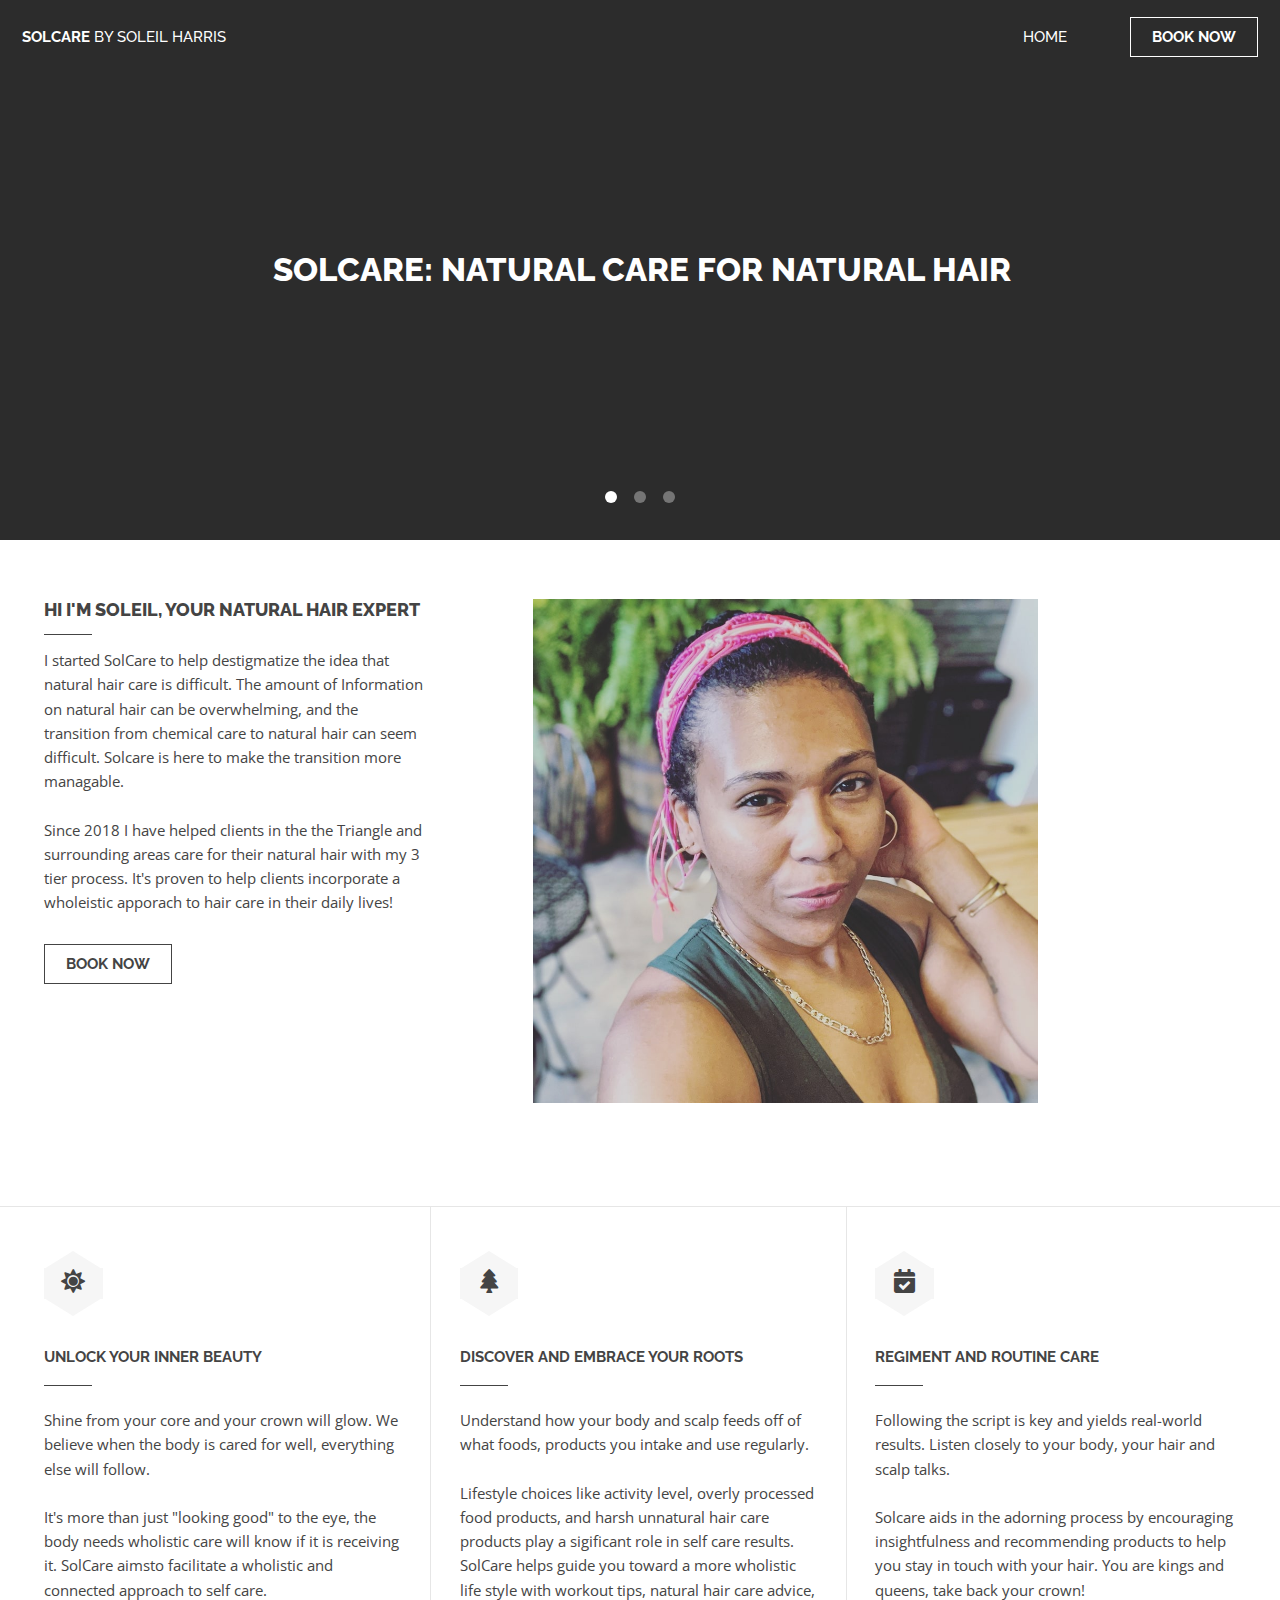
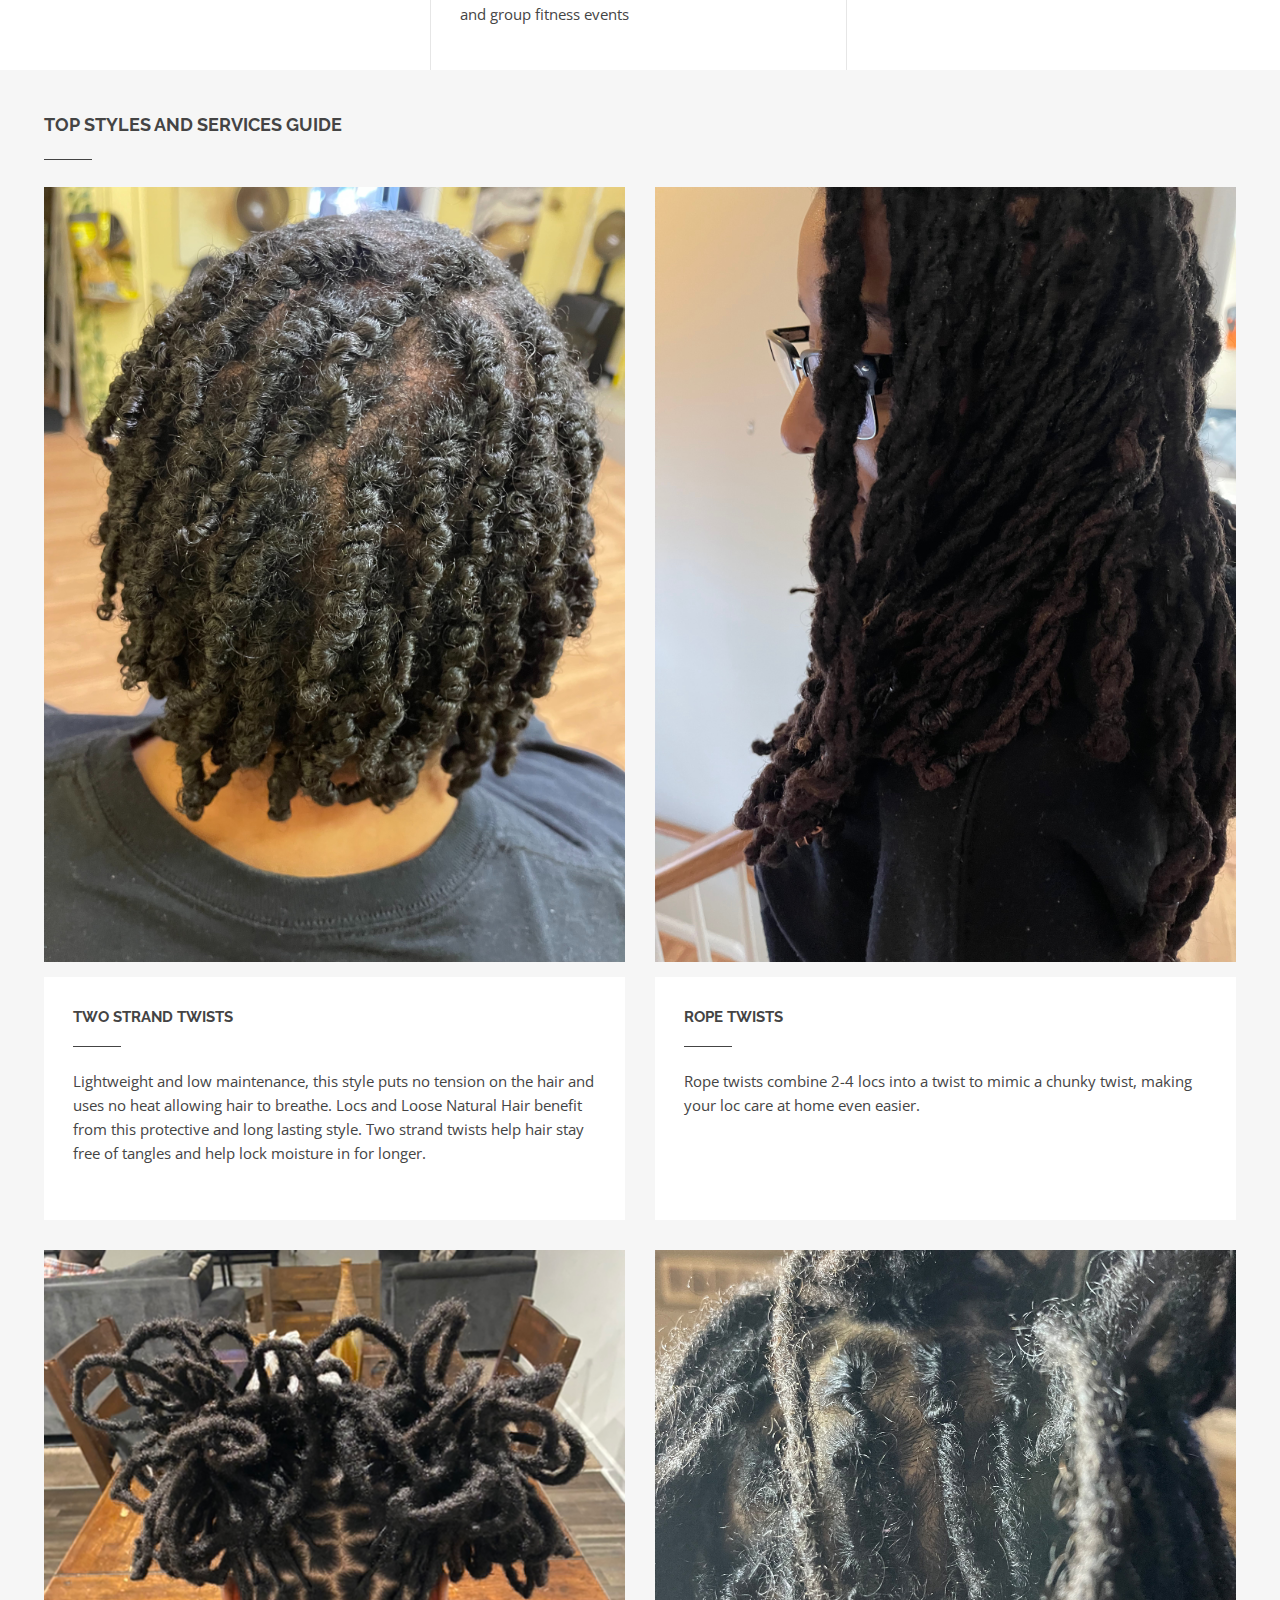
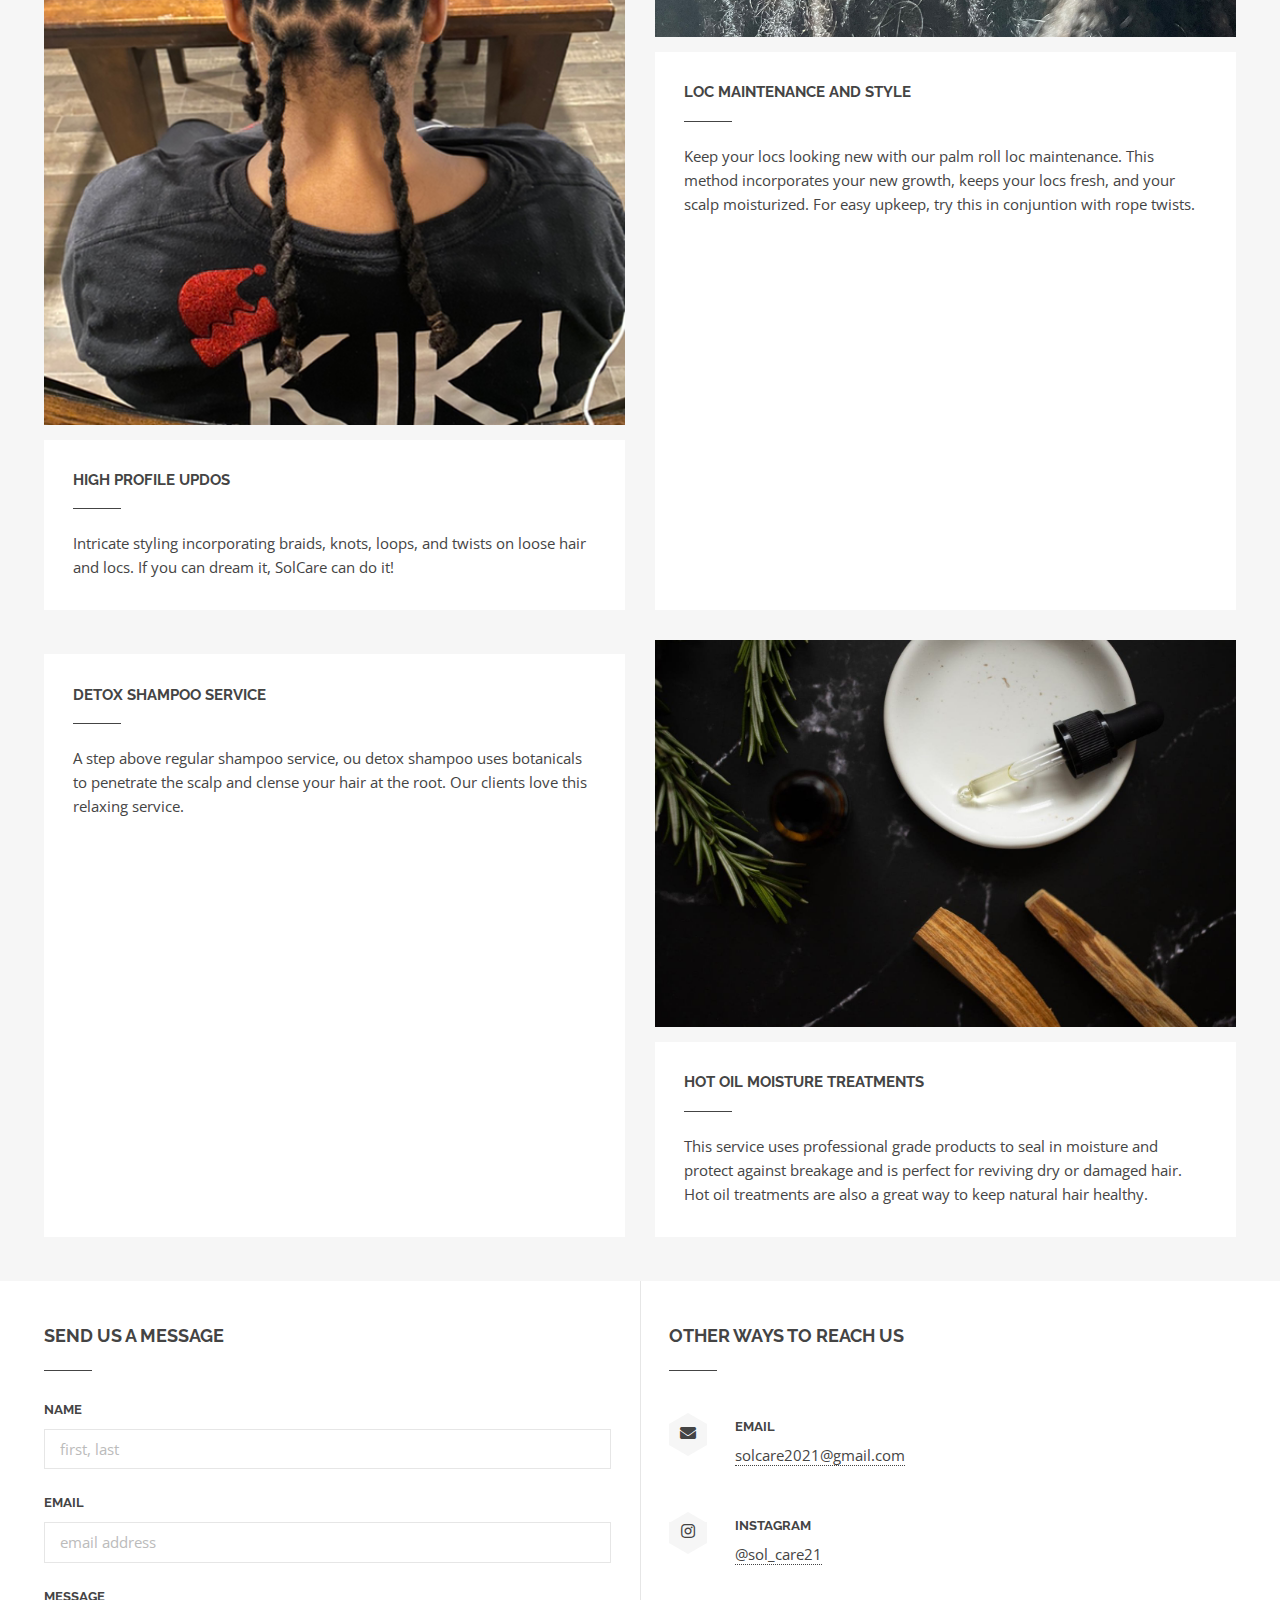
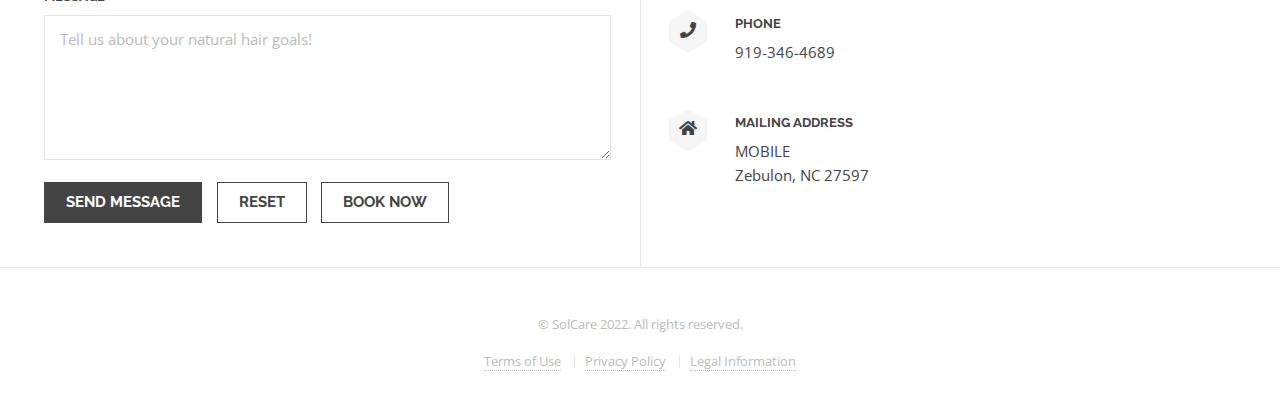
==== commit 5bed19b9: "index changes" ====
--- a/index.html
+++ b/index.html
@@ -70,7 +70,7 @@
 				<div class="inner">
 					<section class="spotlight">
 						<div class="content">
-							<h2>Hi I'm Soleil, Your Natrual Hair Expert</h2>
+							<h2>Hi I'm Soleil, Your Natural Hair Expert</h2>
 							<p> I started SolCare to help destigmatize the idea that natural hair care is difficult.
 								The amount of Information on natural hair can be overwhelming, and the transition from
 								chemical care to natural hair can seem difficult. Solcare is here to make the transition
@@ -95,7 +95,7 @@
 						<section class="content">
 							<span class="icon-wrapper major"><span class="icon solid fa-sun"></span></span>
 							<h3>Unlock Your Inner Beauty</h3>
-							<p>Shine from your core and your crown will glow. We beleive when the body 
+							<p>Shine from your core and your crown will glow. We believe when the body 
 								 is cared for well, everything else will follow.
 								<br><br>
 								It's more than just "looking good" to the eye, the body 
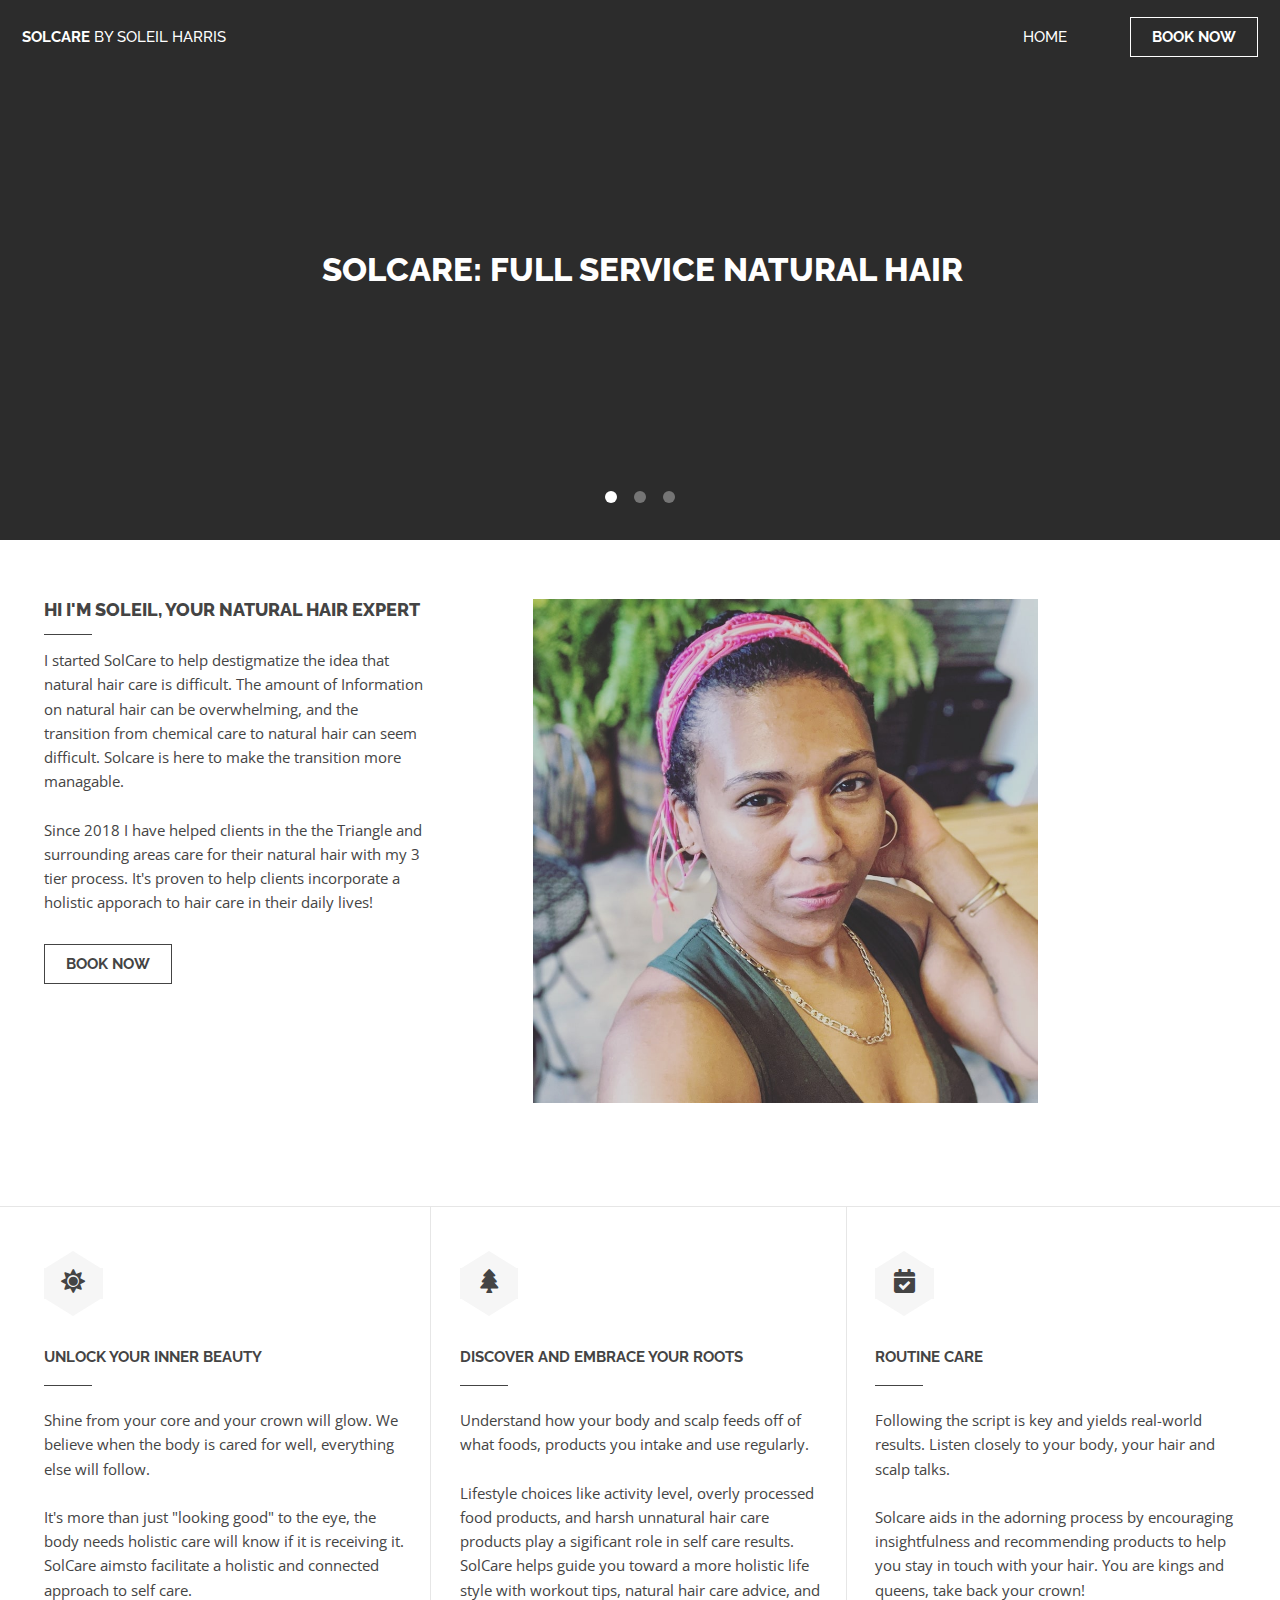
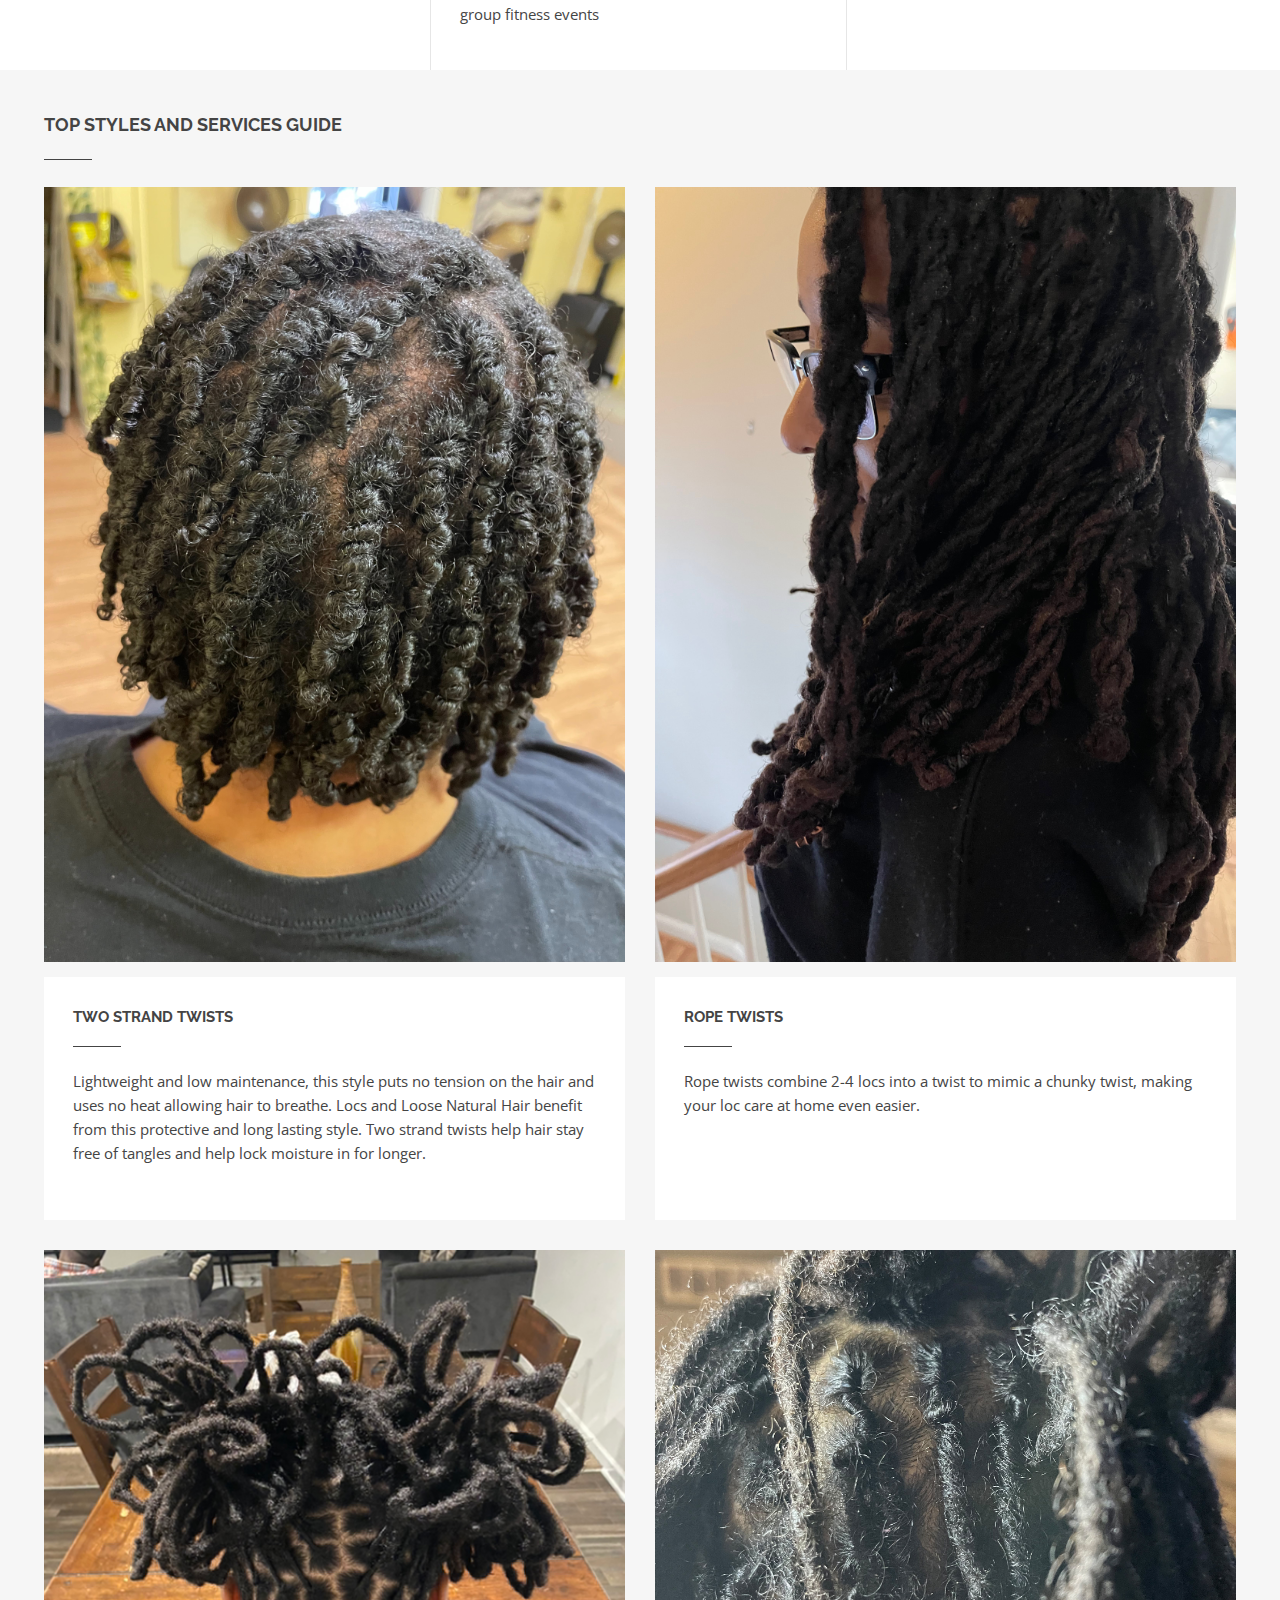
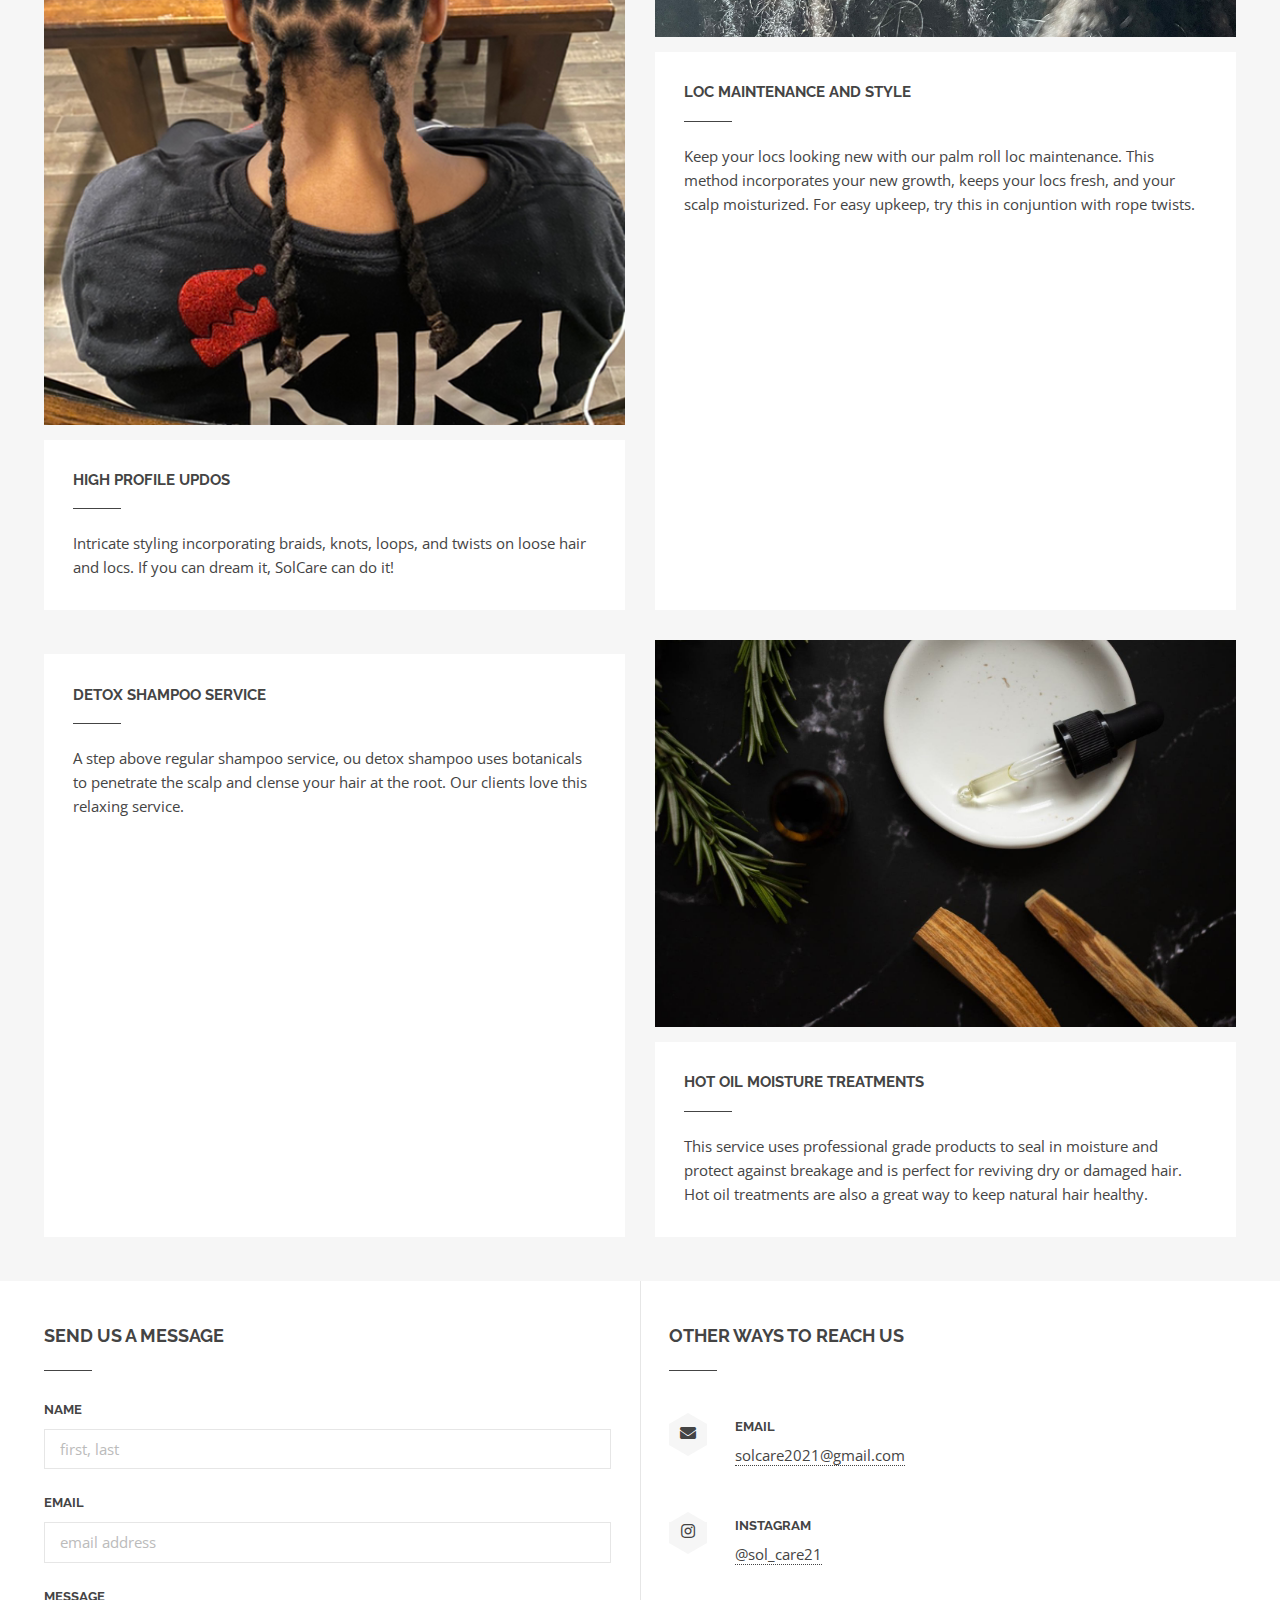
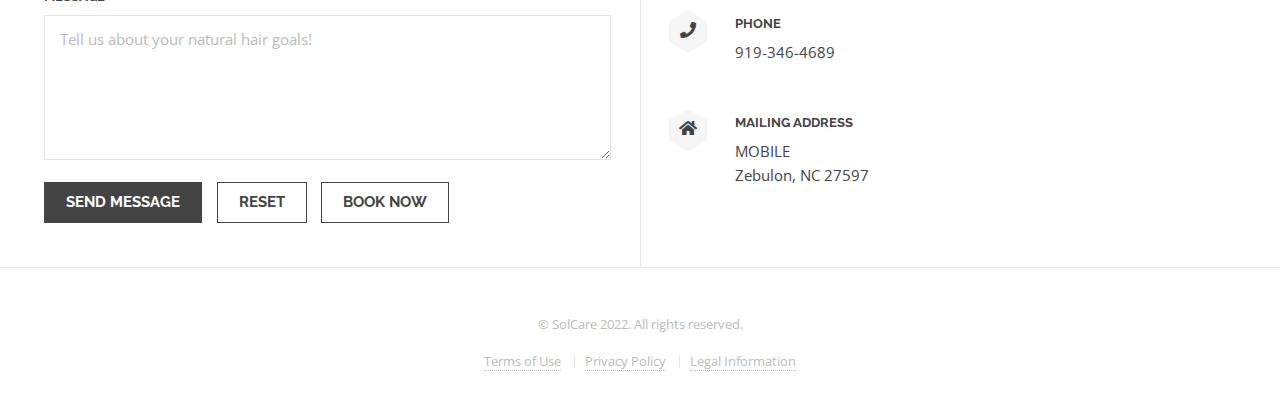
==== commit 0cfe2c97: "wording" ====
--- a/index.html
+++ b/index.html
@@ -48,19 +48,19 @@
 				<article>
 					<img src = "images/walk.gif" alt="" >
 					<div class="inner">
-						<h2><a href="#">SolCare: Natural Care for Natural Hair</a></h2>
+						<h2><a href="#">SolCare: Full service Natural Hair </a></h2>
 					</div>
 				</article>
 				<article>
 					<img src="images/close.gif" alt="" />
 					<div class="inner">
-						<h2><a href="#">Full service Natural Hair</a></h2>
+						<h2><a href="#">Natural Care for Natural Hair</a></h2>
 					</div>
 				</article>
 				<article>
 					<img src="images/music.gif"  alt="" />
 					<div class="inner">
-						<h2><a href="#">Natural Styles, Natrual Life</a></h2>
+						<h2><a href="#">Natural Styles, Holistic Life</a></h2>
 					</div>
 				</article>
 			</section>
@@ -78,7 +78,7 @@
 								<br><br>
 								Since 2018 I have helped clients in the the Triangle and surrounding 
 								areas care for their natural hair with my 3 tier process. It's proven 
-								to help clients incorporate a wholeistic apporach to hair care in their 
+								to help clients incorporate a holistic apporach to hair care in their 
 								daily lives!
 							</p>
 							<a href="https://www.fresha.com/book-now/trdoz3l0/all-offer?pId=441278" class="button">BOOK NOW </a>
@@ -99,8 +99,8 @@
 								 is cared for well, everything else will follow.
 								<br><br>
 								It's more than just "looking good" to the eye, the body 
-								needs wholistic care will know if it is receiving it.
-								SolCare aimsto facilitate a wholistic and connected 
+								needs holistic care will know if it is receiving it.
+								SolCare aimsto facilitate a holistic and connected 
 								approach to self care. 
 								
 								
@@ -115,14 +115,14 @@
 								Lifestyle choices like activity level, 
 								overly processed food products, and harsh unnatural hair care products
 								play a sigificant role in self care results. SolCare helps guide you 
-								toward a more wholistic life style with workout tips, natural hair care 
+								toward a more holistic life style with workout tips, natural hair care 
 								advice, and group fitness events
 								
 							</p>
 						</section>
 						<section class="content">
 							<span class="icon-wrapper major"><span class="icon solid fa-calendar-check"></span></span>
-							<h3>Regiment and Routine Care</h3>
+							<h3>Routine Care</h3>
 							<p>Following the script is key and yields real-world results.
 							   Listen closely to your body, your hair and scalp talks.  
 							   <br><br>
@@ -171,7 +171,7 @@
 						<section class="post">
 							<span class="image"><img src="images/ud.png" alt="" /></span>
 							<div class="content">
-								<h3><a a href="https://www.fresha.com/a/solcare-zebulon-rxijocnx/booking?dppub=true&offerItems=sv%3A10812672&pId=441278">High Profile Updos </a></h3>
+								<h3><a a href= "https://www.fresha.com/a/solcare-zebulon-rxijocnx/booking?dppub=true&offerItems=sv%3A10812440&pId=441278">High Profile Updos </a></h3>
 								<p> Intricate styling incorporating braids, knots, loops, and twists on loose hair and locs. If you can dream it, SolCare can do it!
 								
 								</p>
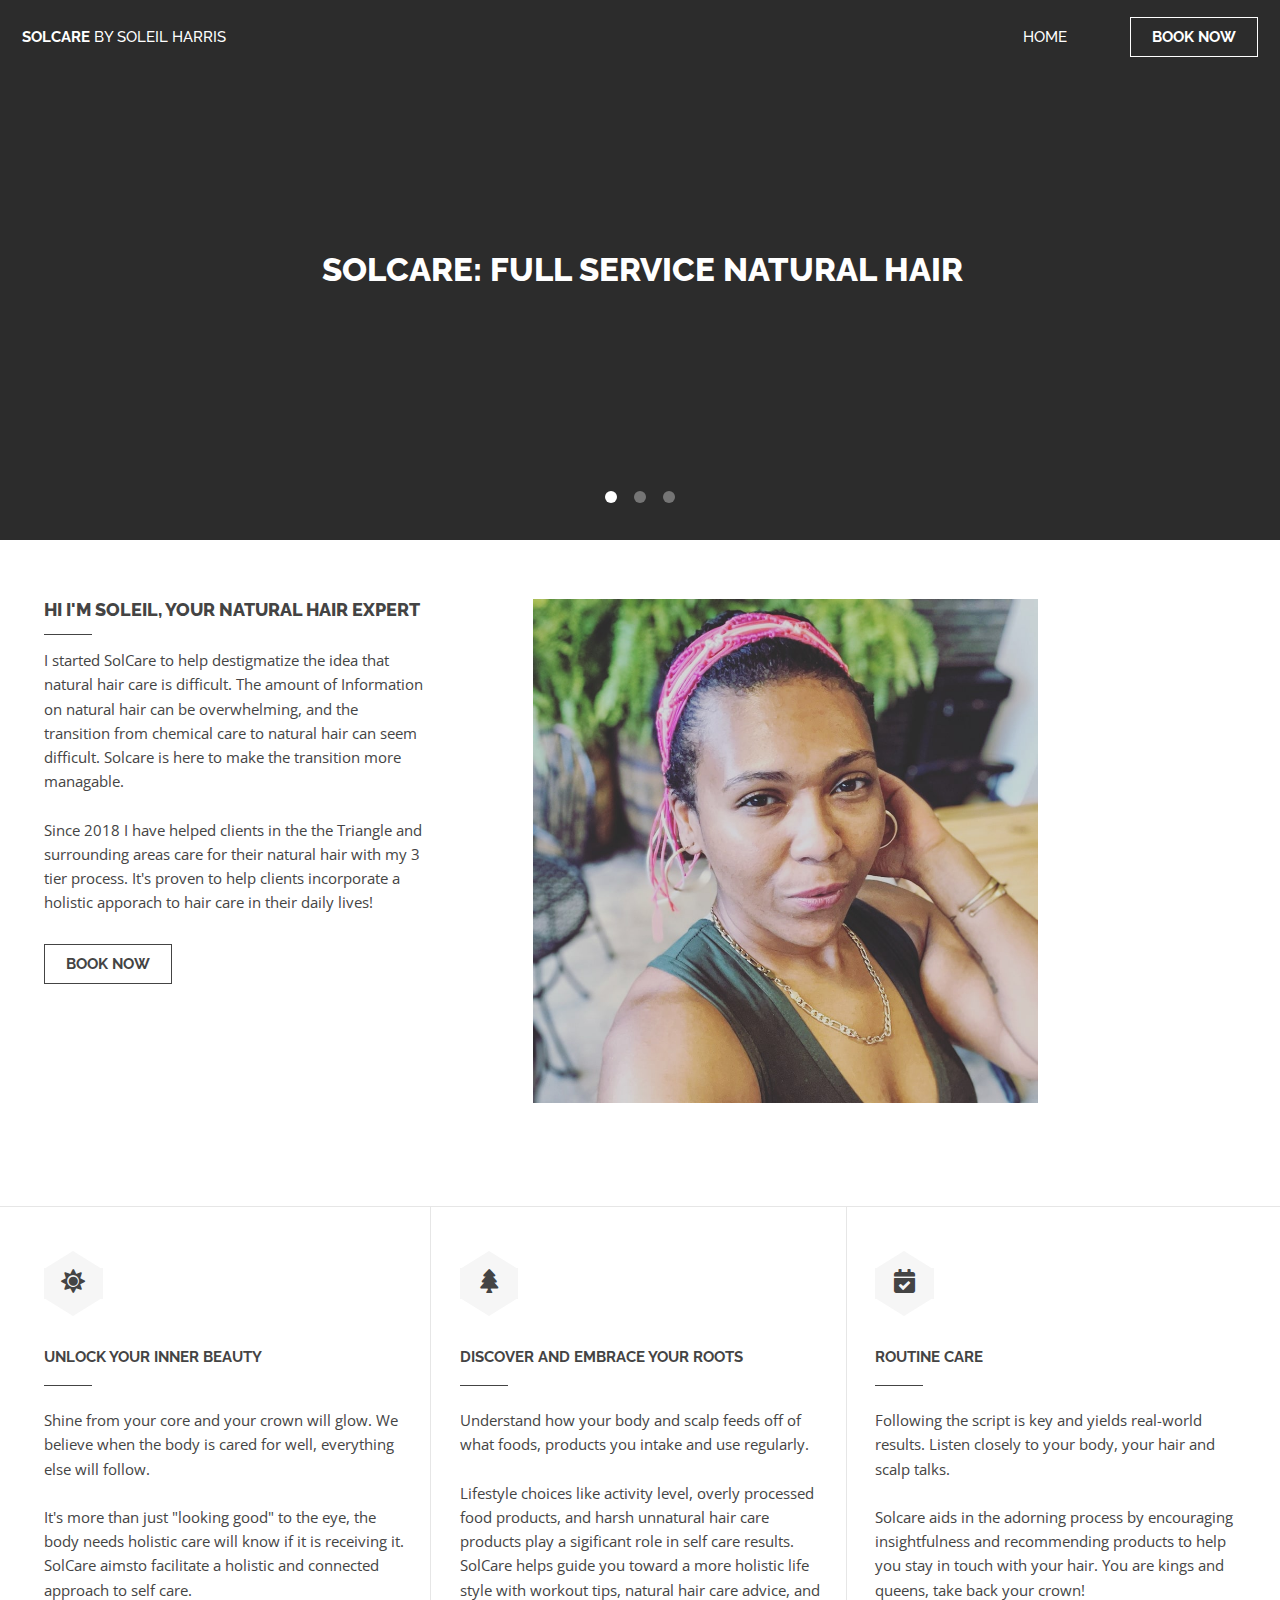
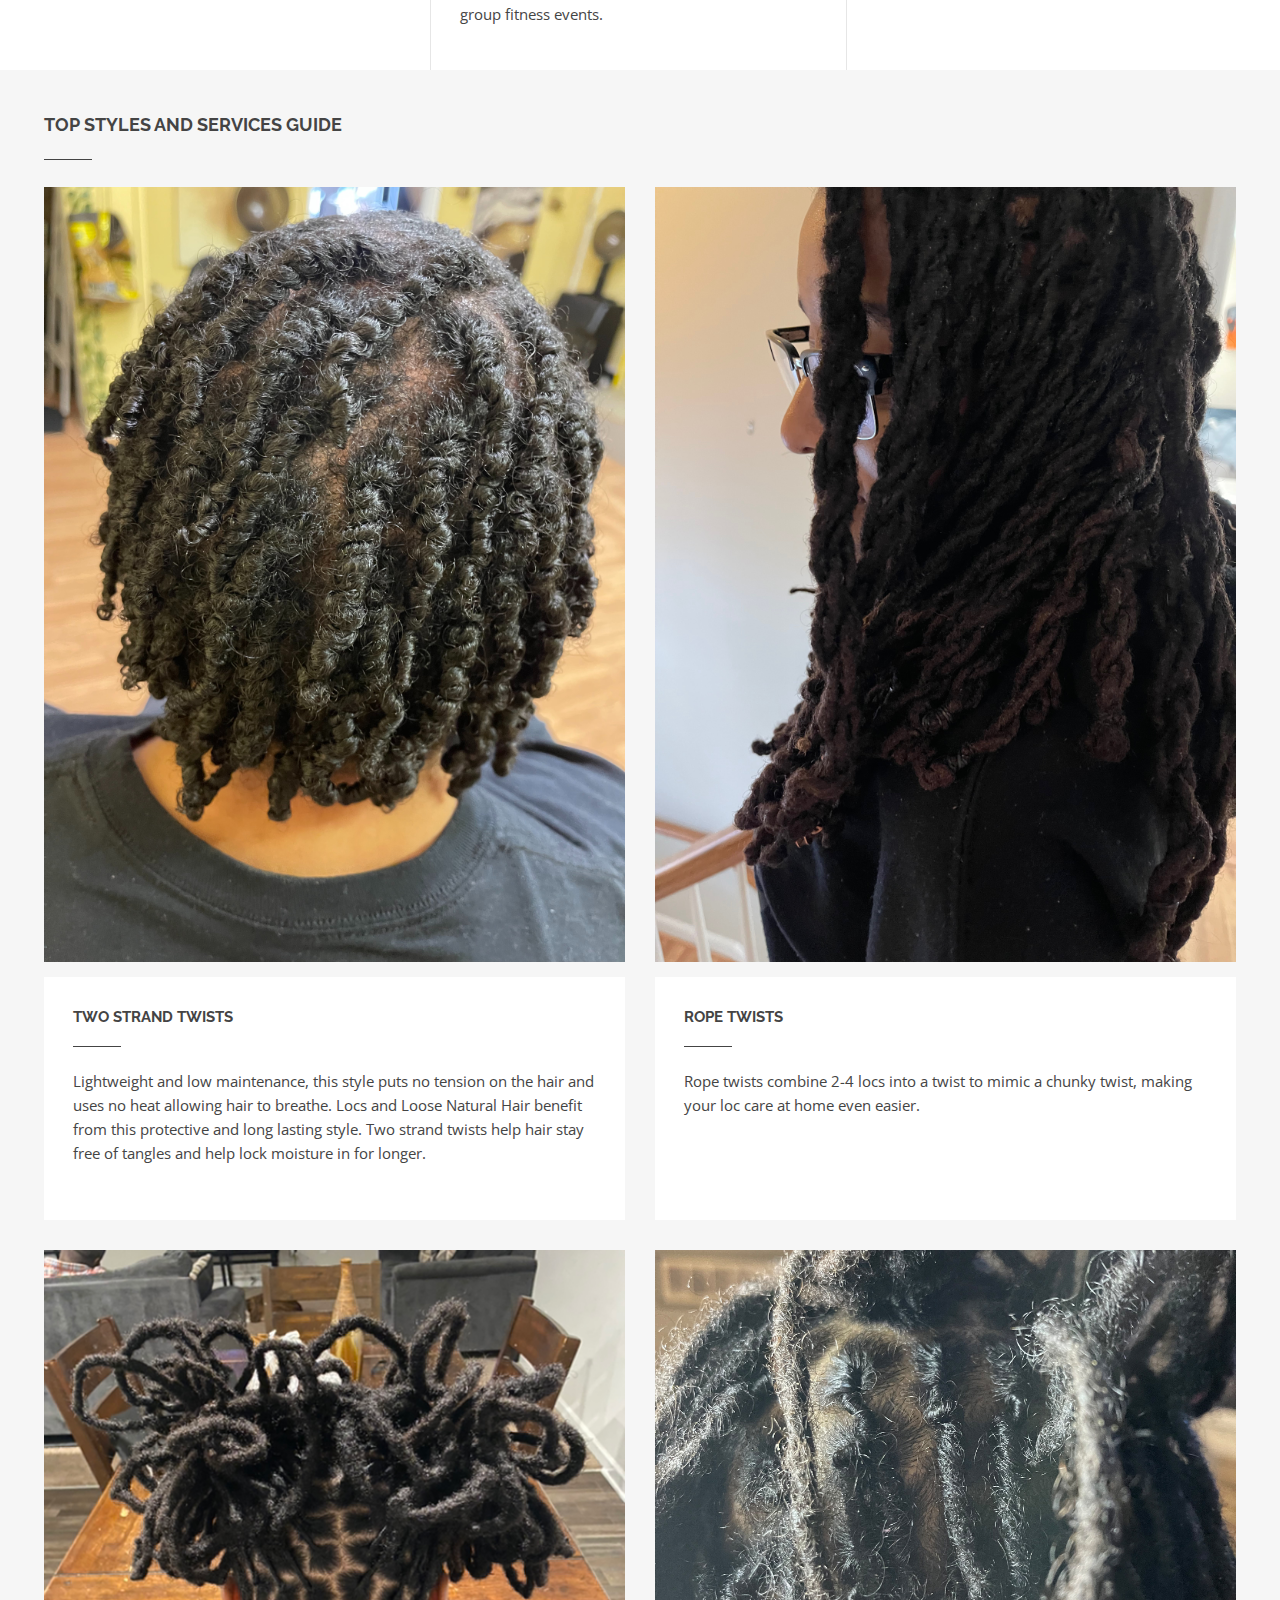
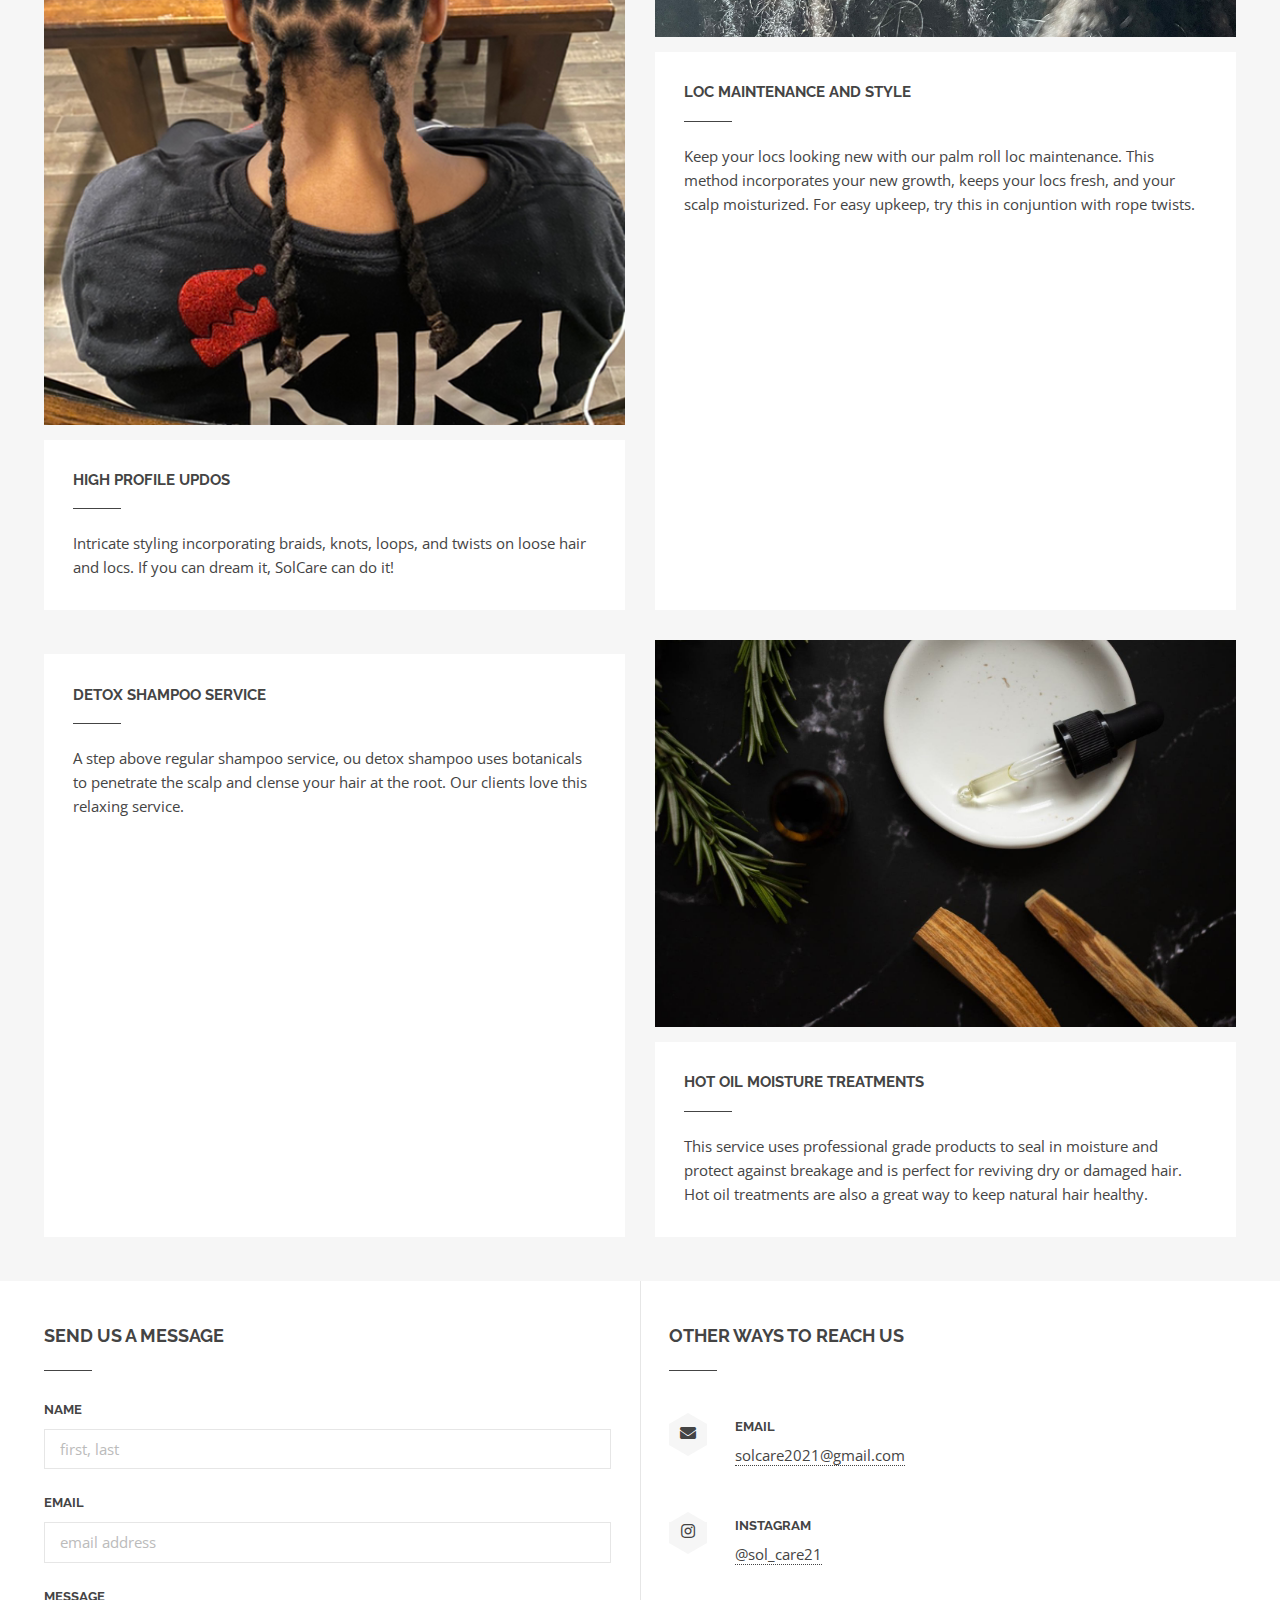
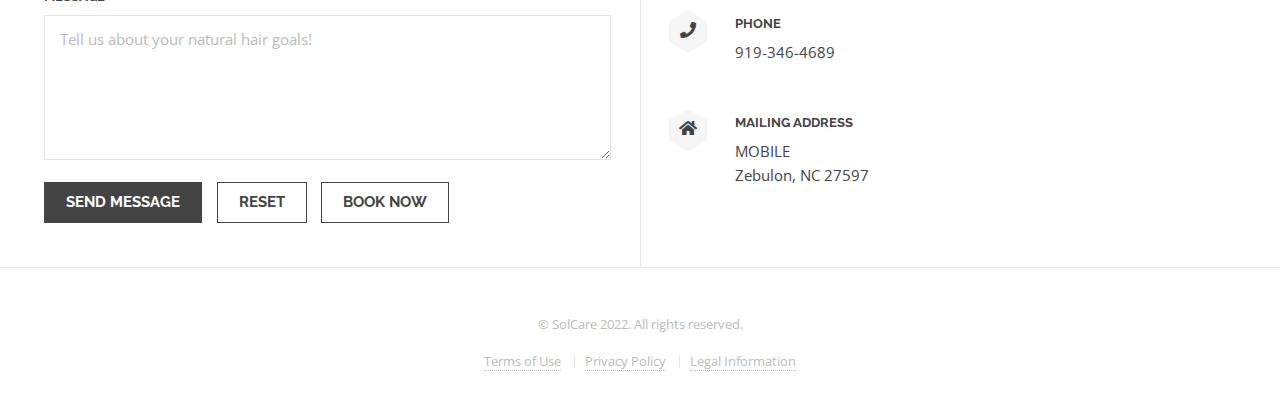
==== commit 22041585: "required text fields" ====
--- a/index.html
+++ b/index.html
@@ -116,7 +116,7 @@
 								overly processed food products, and harsh unnatural hair care products
 								play a sigificant role in self care results. SolCare helps guide you 
 								toward a more holistic life style with workout tips, natural hair care 
-								advice, and group fitness events
+								advice, and group fitness events.
 								
 							</p>
 						</section>
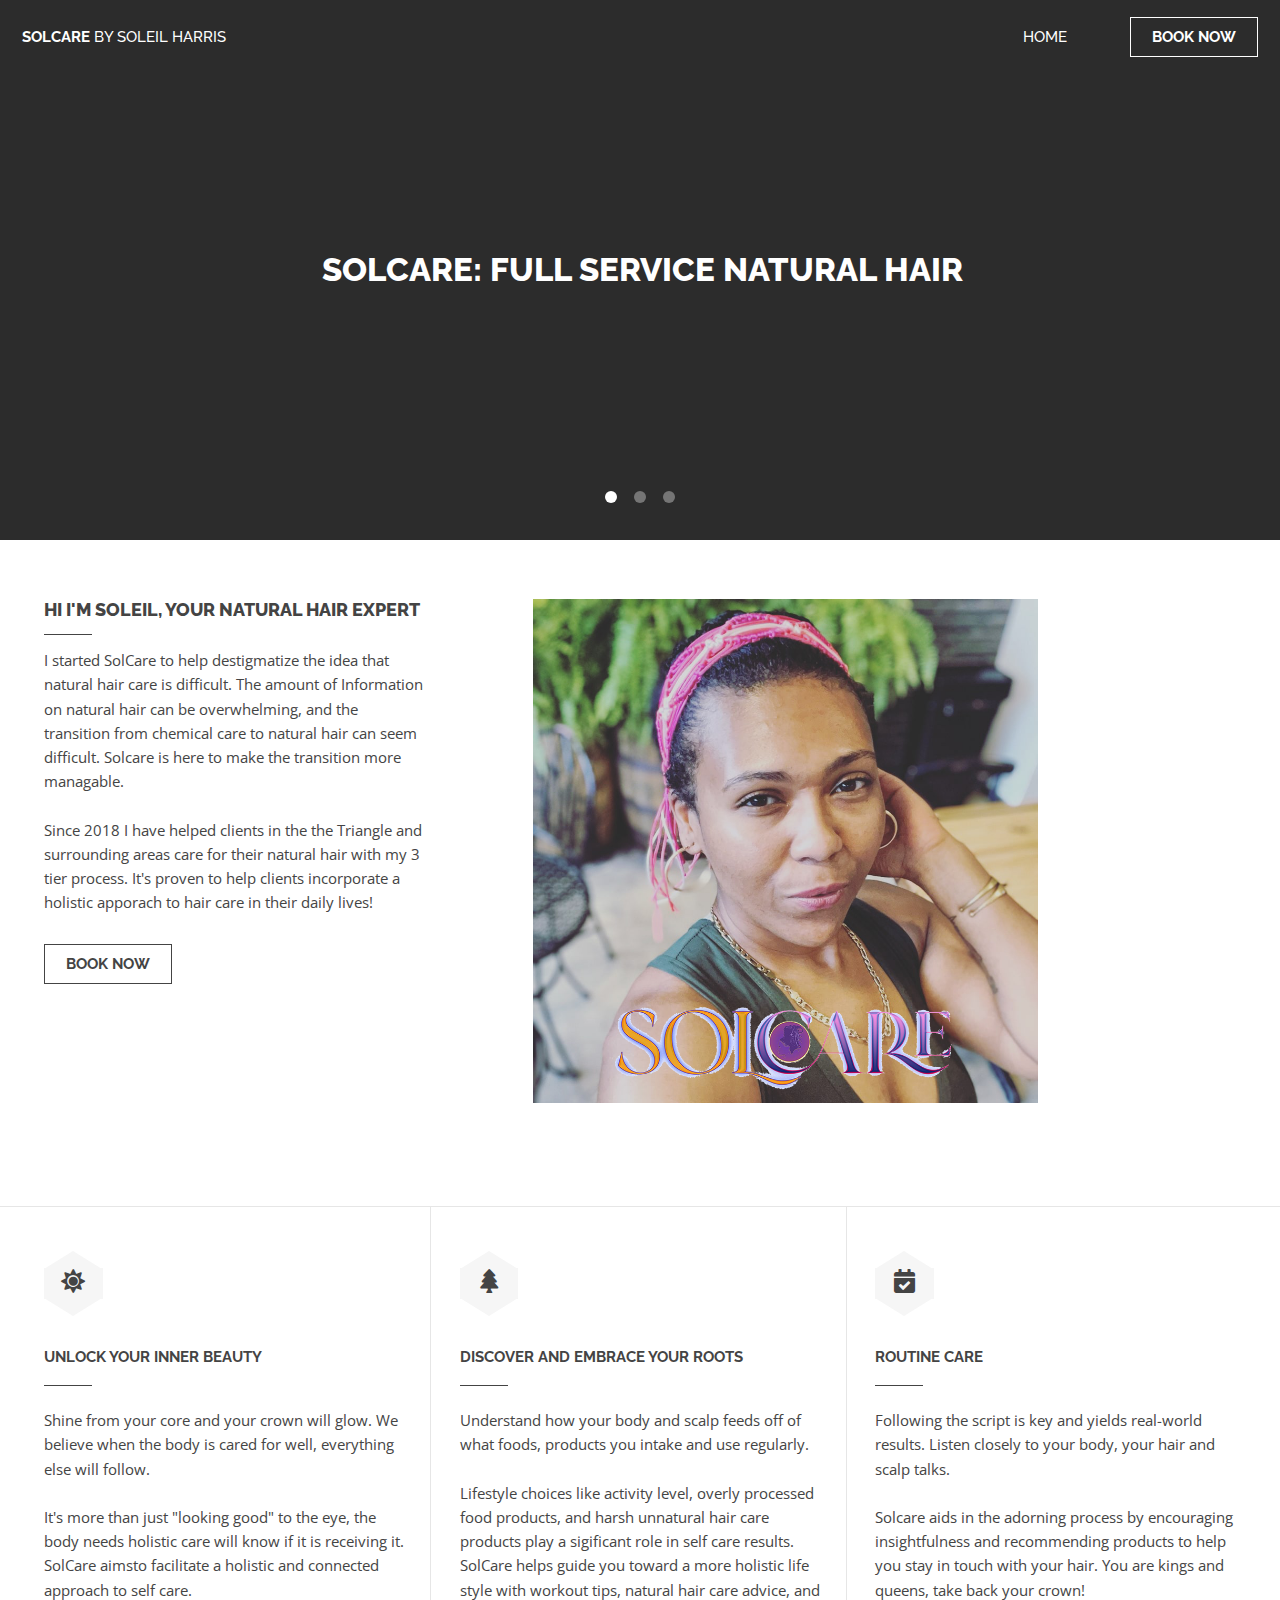
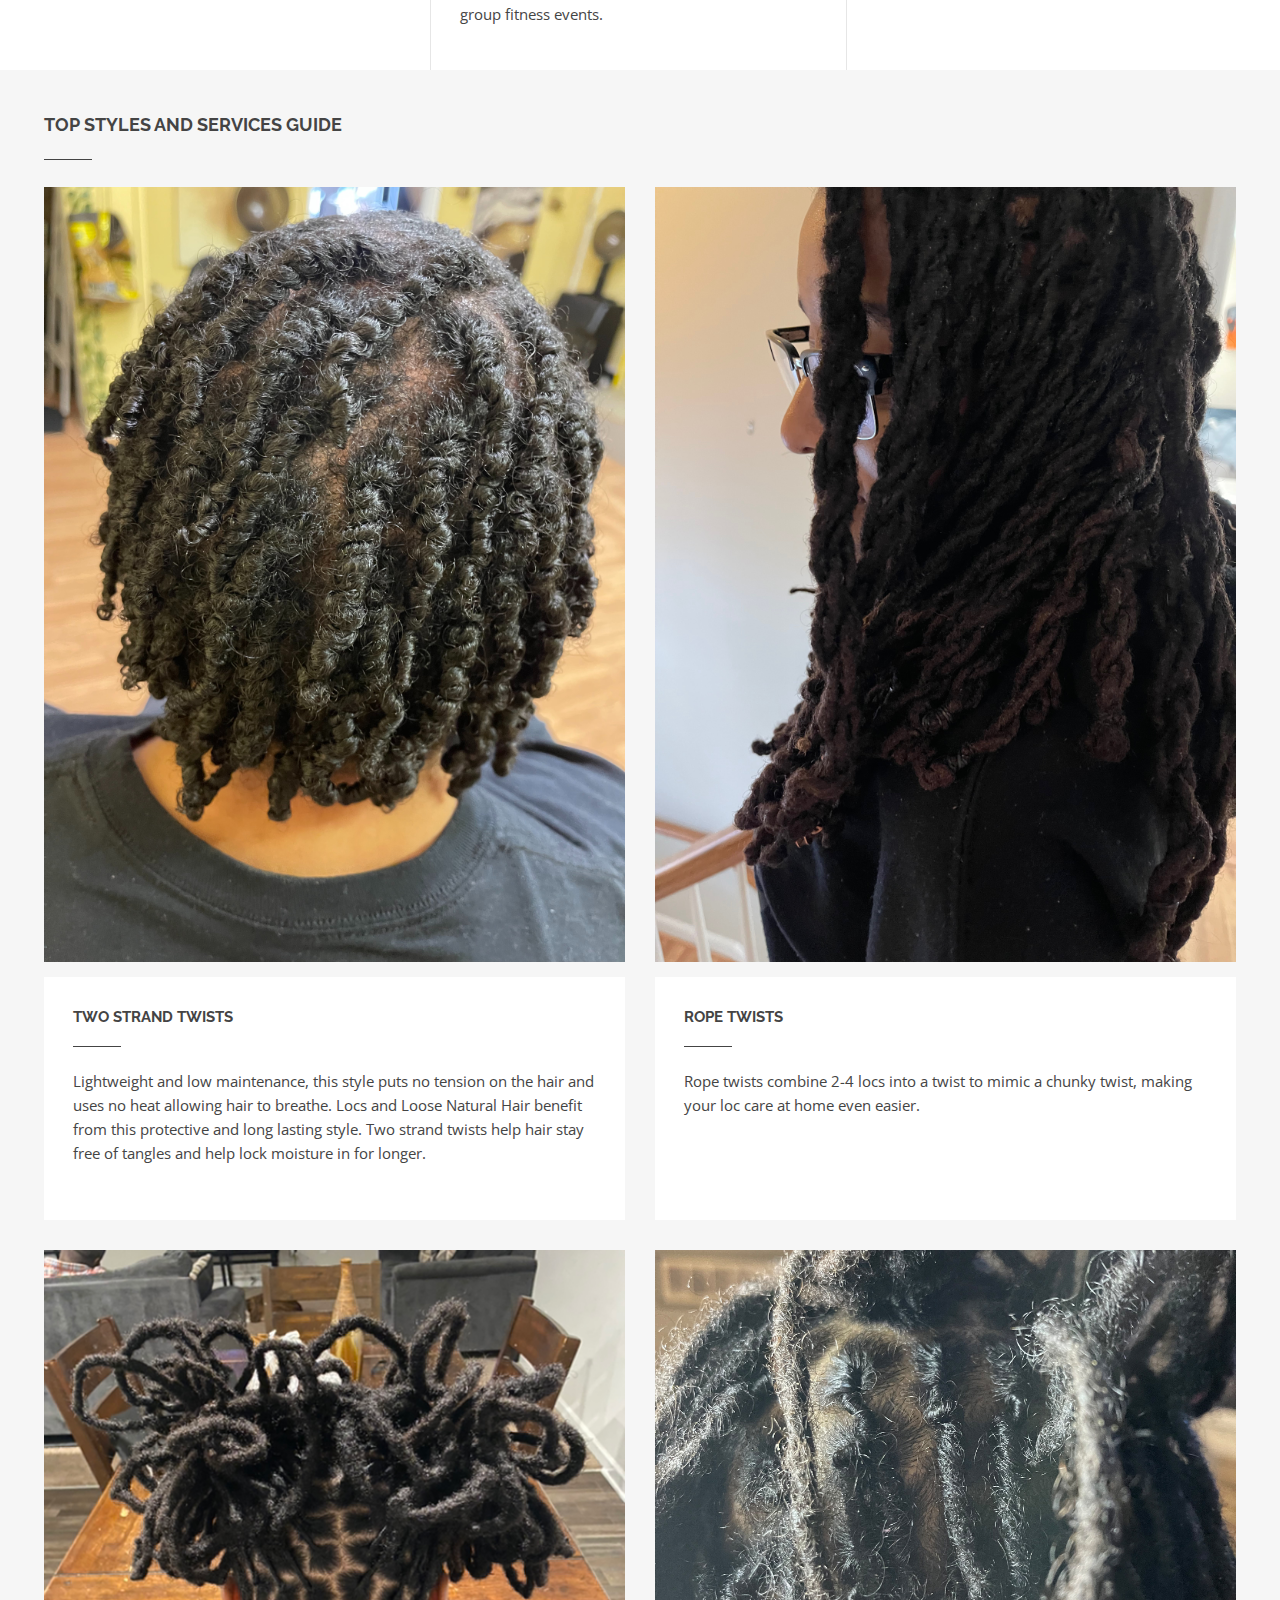
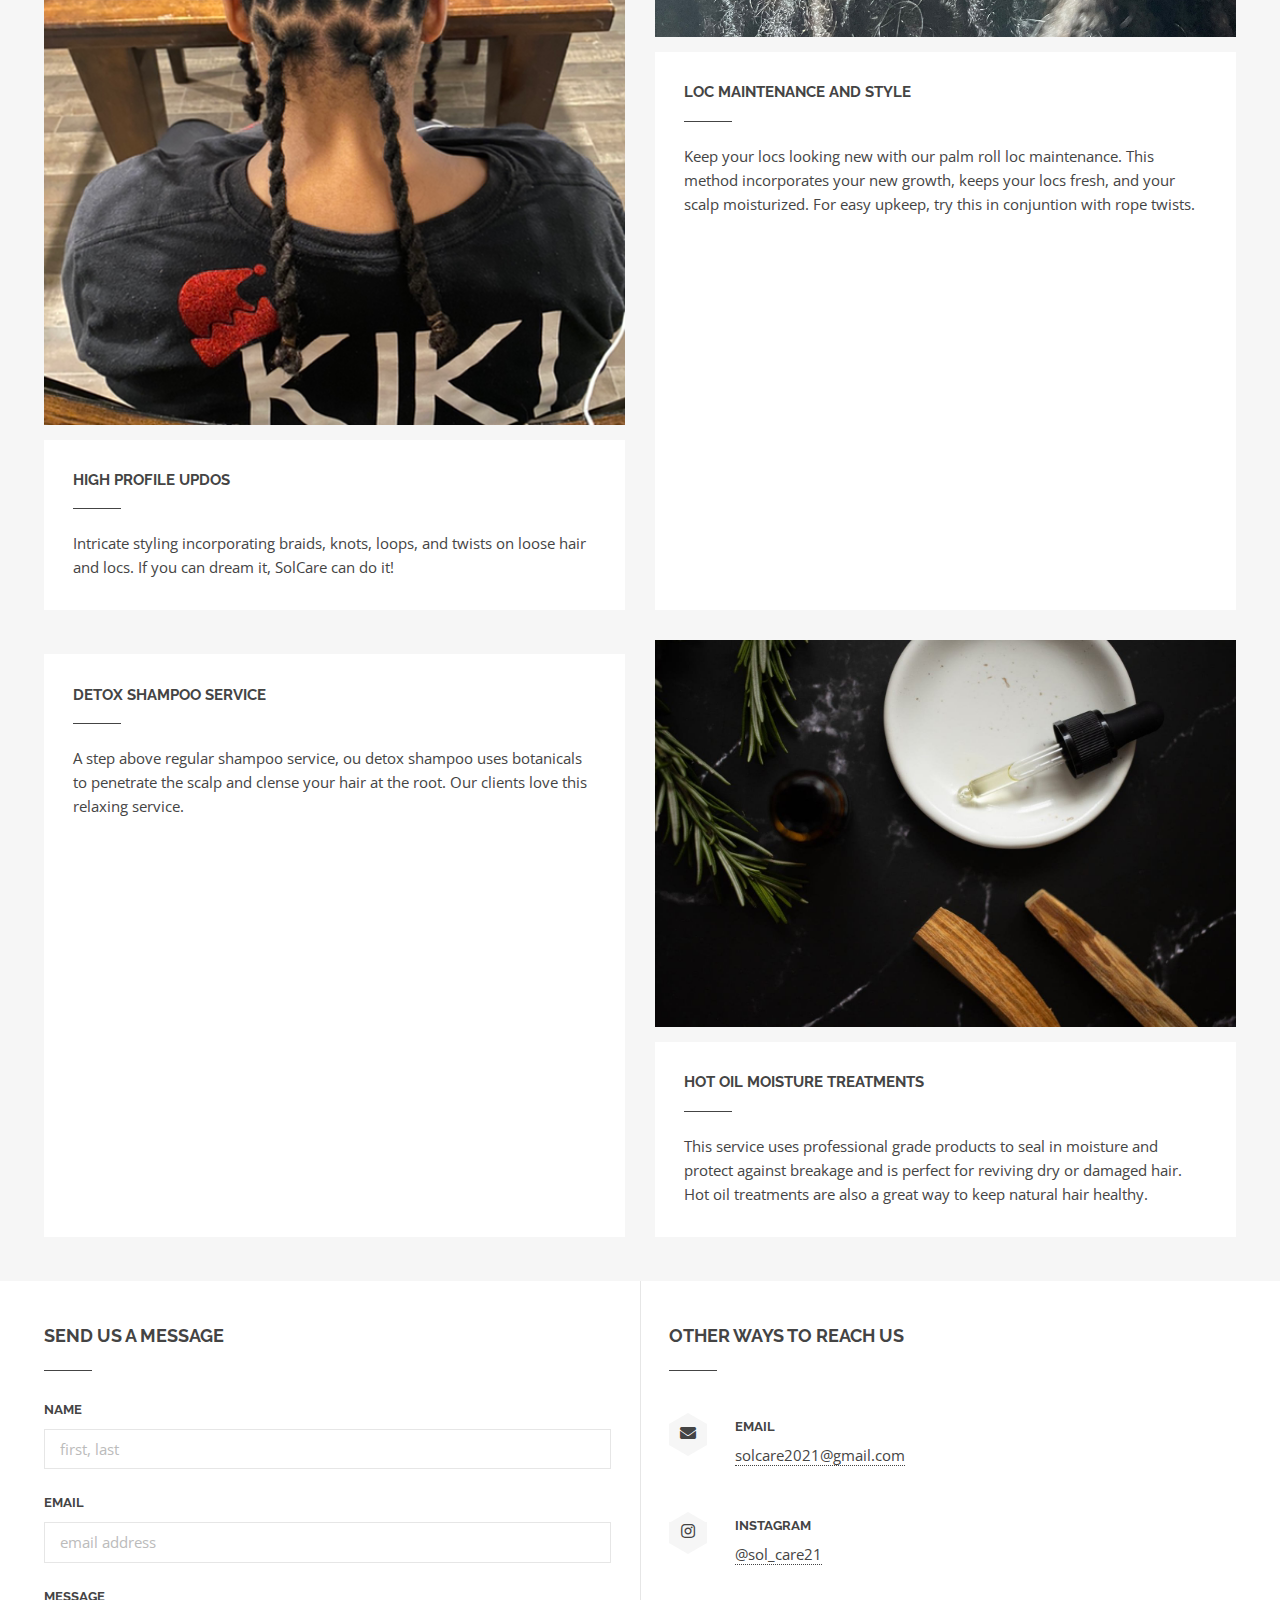
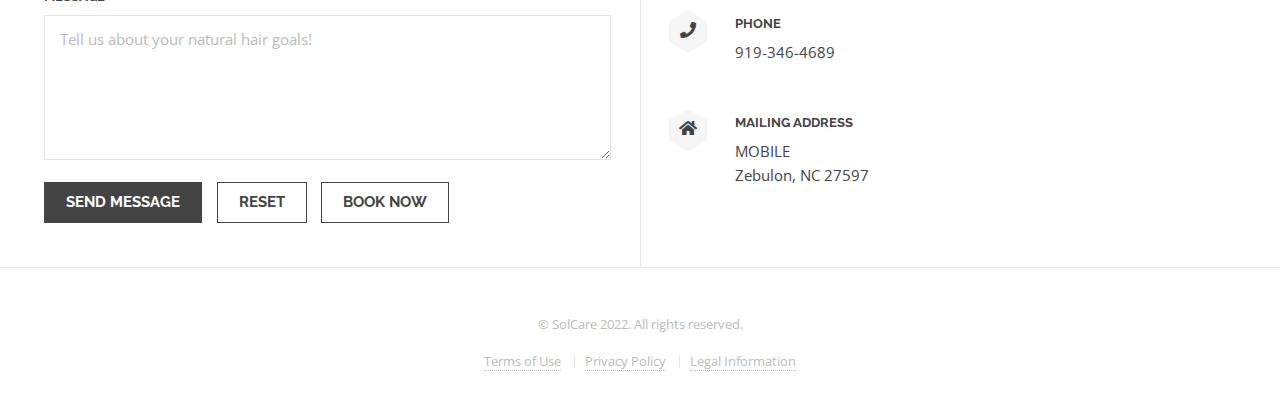
==== commit 252824c6: "add logo to pic" ====
--- a/index.html
+++ b/index.html
@@ -83,7 +83,7 @@
 							</p>
 							<a href="https://www.fresha.com/book-now/trdoz3l0/all-offer?pId=441278" class="button">BOOK NOW </a>
 						</div>
-						<span class="image"><img class = "main" src="images/Soleil.jpg" alt="Soleil" /></span>
+						<span class="image"><img class = "main" src="images/Soleil.png" alt="Soleil" /></span>
 					</section>
 				</div>
 			</section>
@@ -228,15 +228,15 @@
 							<div class="row gtr-uniform">
 								<div class="col-6 col-12-large col-6-medium col-12-xsmall">
 									<label for="name">Name</label>
-									<input type="text" name="name" placeholder= 'first, last' id="name" />
+									<input type="text" name="name" placeholder= 'first, last' id="name" required />
 								</div>
 								<div class="col-6 col-12-large col-6-medium col-12-xsmall">
 									<label for="email">Email</label>
-									<input type="email" name="email" placeholder='email address 'id="email" />
+									<input type="email" name="email" placeholder='email address 'id="email" required />
 								</div>
 								<div class="col-12">
 									<label for="message">Message</label>
-									<textarea name="message" id="message" placeholder = 'Tell us about your natural hair goals!' rows="5"></textarea>
+									<textarea name="message" id="message" placeholder = 'Tell us about your natural hair goals!' rows="5" required></textarea>
 								</div>
 								<div class="col-12">
 									<ul class="actions">
